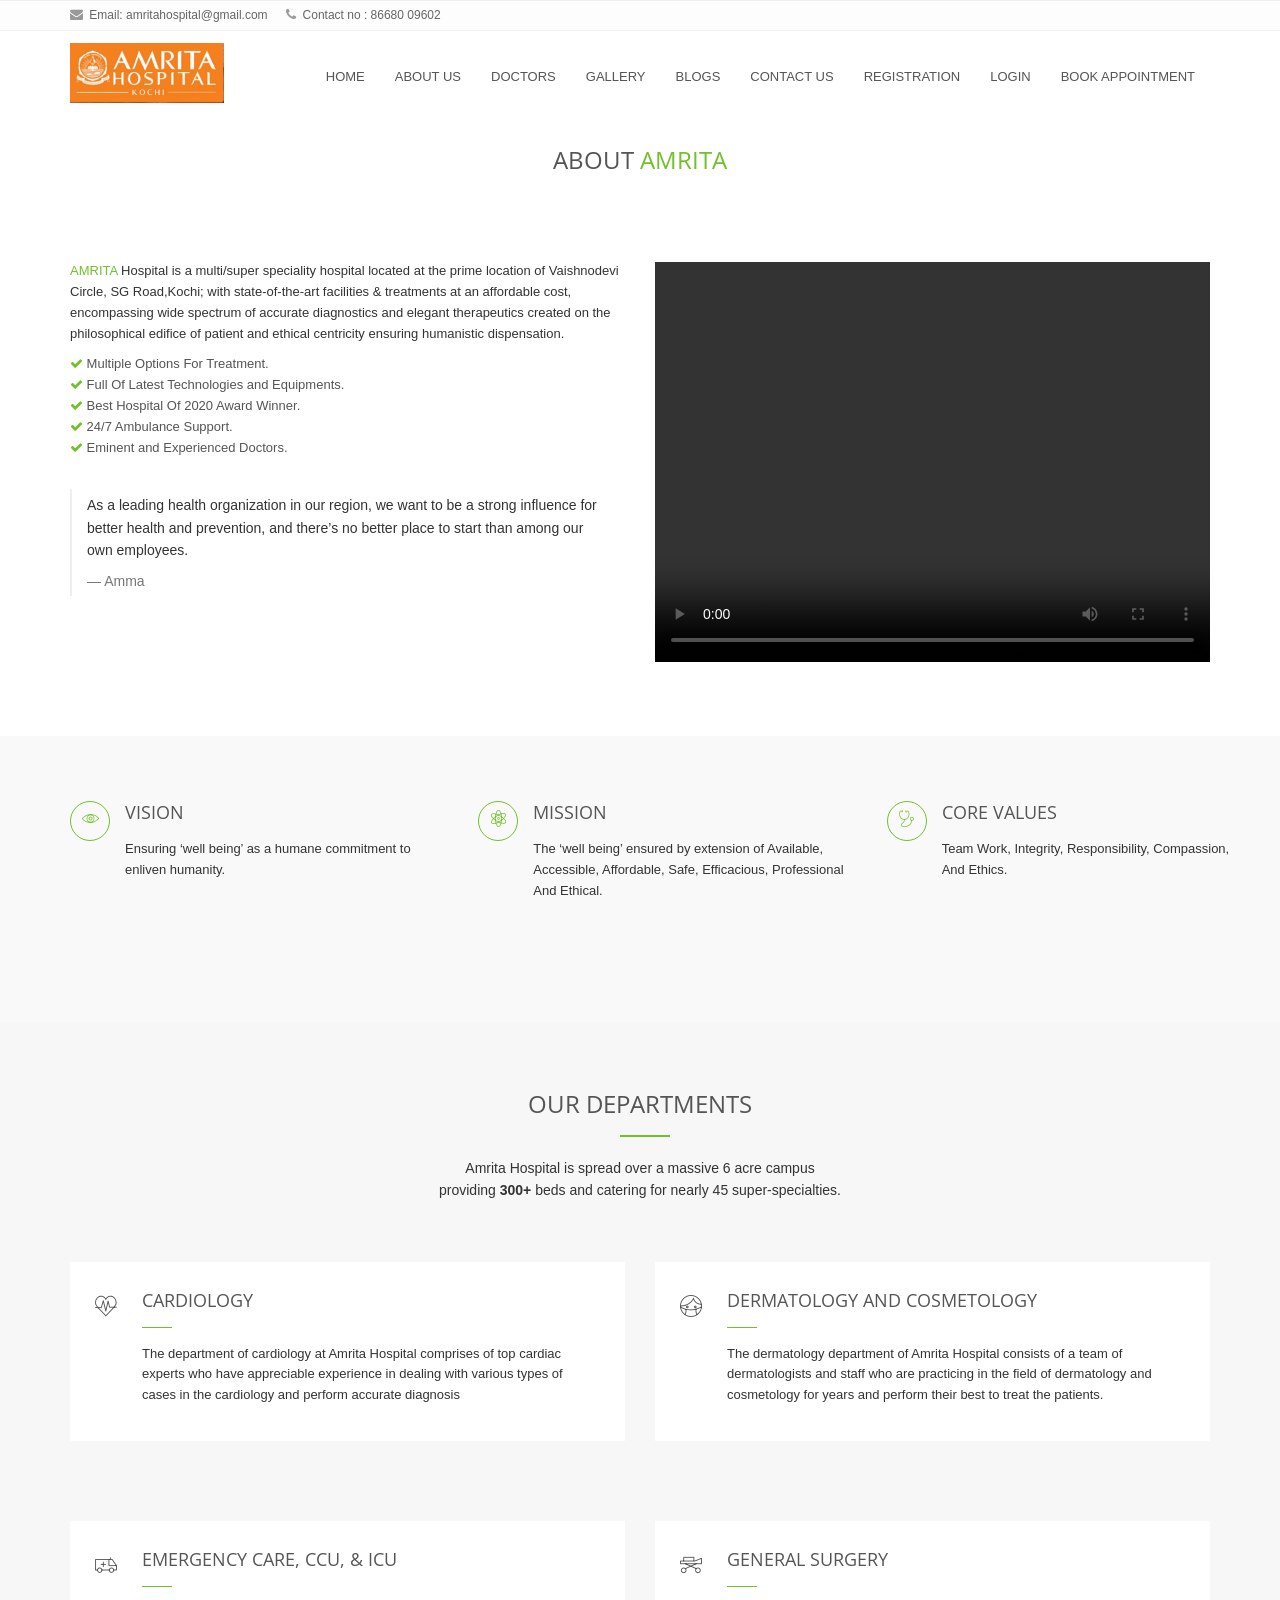
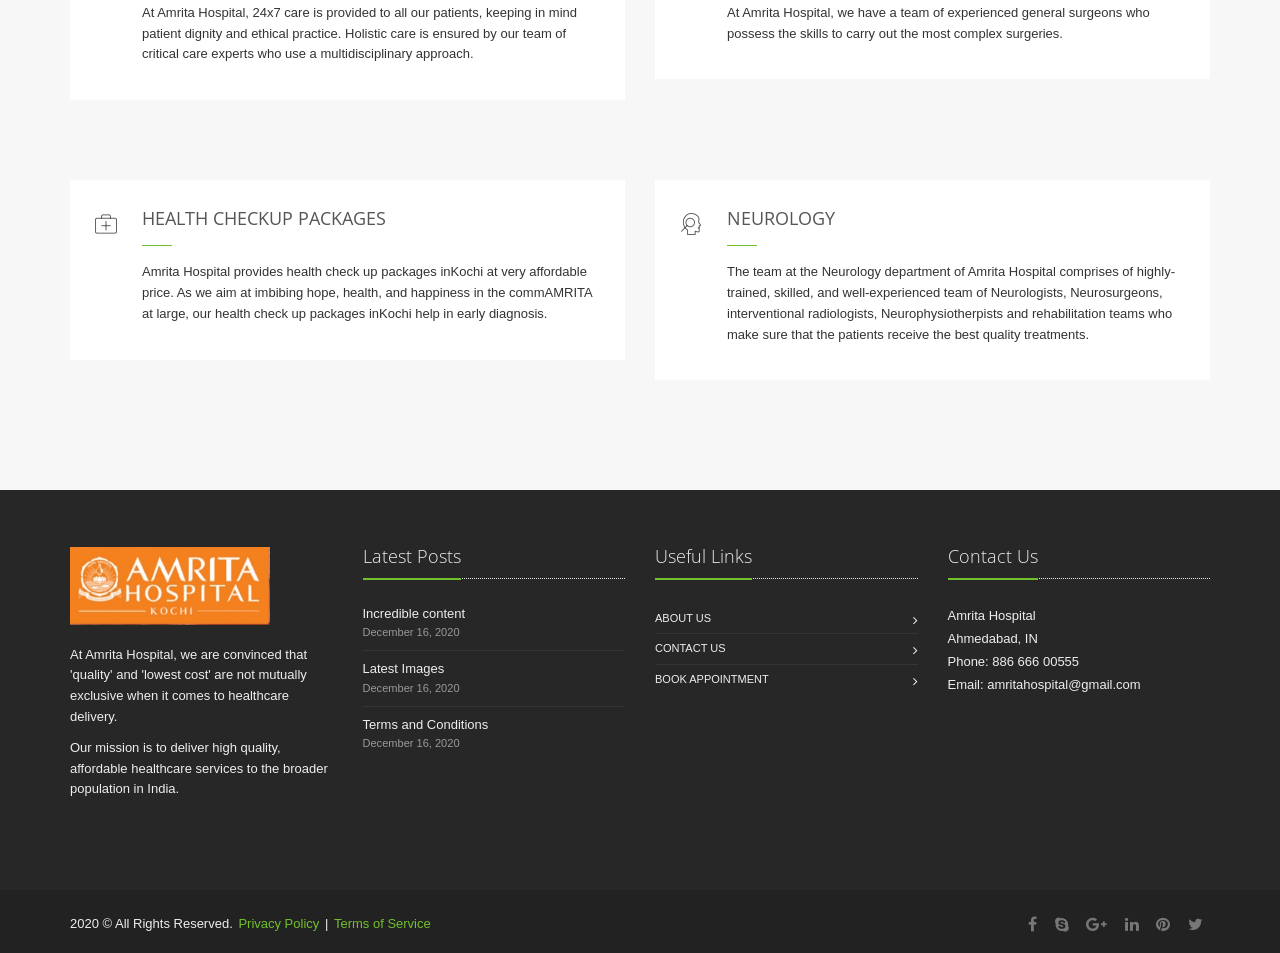
==== about.html @ 889c8467 "Initial commit - Amrita Hospital Management Website" ====
<!DOCTYPE html>
<html> 
<head>
<title> Amrita Hospital | About Us </title>

		<!-- Web Fonts -->
		<link rel="stylesheet" href="//fonts.googleapis.com/css?family=Open+Sans:400,300,600&amp;subset=cyrillic,latin">

		<!-- CSS Global Compulsory -->
		<link rel="stylesheet" href="assets/plugins/bootstrap/css/bootstrap.min.css">
		<link rel="stylesheet" href="assets/css/style.css">

		<!-- CSS Header and Footer -->
		<link rel="stylesheet" href="assets/css/header.css">
		<link rel="stylesheet" href="assets/css/footer.css">

		<!-- CSS Implementing Plugins -->
		<link rel="stylesheet" href="assets/plugins/line-icons-pro/styles.css">
		<link rel="stylesheet" href="assets/plugins/line-icons/line-icons.css">
		<link rel="stylesheet" href="assets/plugins/font-awesome/css/font-awesome.min.css">

		<!-- CSS Customization -->
		<link rel="stylesheet" href="assets/css/custom.css">

</head>

<body>
		<div class="wrapper">
		<!--=== Header v1 ===-->
		<div class="header-v1">
		<!-- Topbar -->
		<div class="topbar-v1">
		<div class="container">
		<div class="row">
		<div class="col-md-6">
			<ul class="list-inline top-v1-contacts">
			<li>
			<i class="fa fa-envelope"></i> Email: amritahospital@gmail.com
			</li>
			<li>
			<i class="fa fa-phone"></i> Contact no : 86680 09602
			</li>
			</ul>
		</div>
		</div>
		</div>
		</div>

<!-- End Topbar -->

				<!-- Navbar -->
				<div class="navbar mega-menu" role="navigation">
				<div class="container">
				<!-- Brand and toggle get grouped for better mobile display -->
				<div class="res-container">
				<button type="button" class="navbar-toggle" data-toggle="collapse" data-target=".navbar-responsive-collapse">
				<span class="sr-only">Toggle navigation</span>
				<span class="icon-bar"></span>
				<span class="icon-bar"></span>
				<span class="icon-bar"></span>
				</button>

				<div class="navbar-brand">
				<a href="index.html">
				<img src="assets/img/logo/AMRITA_white.jpg" alt="Logo"/>
				</a>
				</div>
				</div><!--/end responsive container-->

				<!-- Collect the nav links, forms, and other content for toggling -->
				<div class="collapse navbar-collapse navbar-responsive-collapse">
				<div class="res-container">
				<ul class="nav navbar-nav">

				<!-- Collect the nav links, forms, and other content for toggling -->


				<!-- Home  -->
				<li class="mega-menu-fullwidth">
				<a href="index.html" >
				HOME
				</a>

				</li>
				<!-- End Home-->

				<!-- About Us -->
				<li class="mega-menu-fullwidth">
				<a href="about.html" >
				ABOUT US
				</a>	
				</li>
				<!-- End About us -->

				<!-- Doctors -->
				<li class="mega-menu-fullwidth">
				<a href="doctors.html" >
				DOCTORS
				</a>

				</li>
				<!-- End Doctors -->


				<!-- Gallery -->
				<li class="mega-menu-fullwidth">
				<a href="gallery.html" >
				GALLERY
				</a>

				</li>
				<!-- End Gallery -->


				<!-- Blog -->
				<li class="mega-menu-fullwidth">
				<a href="blog.html" >
				BLOGS
				</a>	
				</li>
				<!-- End Blog -->

				<!-- Contact Us -->
				<li class="mega-menu-fullwidth">
				<a href="contact.html" >
				CONTACT US
				</a>	
				</li>
				<!-- End Contact us -->

				<!-- Registration -->
				<li class="mega-menu-fullwidth">
				<a href="registration.html" >
				REGISTRATION
				</a>	
				</li>
				<!-- End registration -->

				<!-- login -->
				<li class="mega-menu-fullwidth">
				<a href="login.html" >
				LOGIN
				</a>	
				</li>
				<!-- End login -->

				<!-- Appointment -->
				<li class="mega-menu-fullwidth">
				<a href="appointment.html">
				BOOK APPOINTMENT
				</a>

				</li>
				<!-- End Appointment -->

				</ul>

				</div>
				</div>
				</div>
				</div>
				</div>
				<!-- End Navbar -->

	<!-- About Heading -->
	<div class="container content-sm" style="margin-top: -25px;">
	<div class="headline-center" style="margin-bottom: 60px;">
	<h2>ABOUT<span style="color: #72c02c;"> AMRITA </span></h2>
	</div>
	</div>		

			<!-- About Section 1 -->
			<div class="container content" style="margin-top: -90px">
			<div class="row" style="margin-bottom: 40px;">
			<div class="col-md-6" style="margin-bottom: 40px;">
			<p><span style="color: #72c02c;">AMRITA </span> Hospital  is a multi/super speciality hospital located at the prime location of Vaishnodevi Circle, SG Road,Kochi; with state-of-the-art facilities & treatments at an affordable cost, encompassing wide spectrum of accurate diagnostics and elegant therapeutics created on the philosophical edifice of patient and ethical centricity ensuring humanistic dispensation.</p>
			<ul class="list-unstyled">
			<li><i class="fa fa-check color-green"></i> Multiple Options For Treatment.</li>
			<li><i class="fa fa-check color-green"></i> Full Of Latest Technologies and Equipments.</li>
			<li><i class="fa fa-check color-green"></i> Best Hospital Of 2020 Award Winner.</li>
			<li><i class="fa fa-check color-green"></i> 24/7 Ambulance Support.</li>
			<li><i class="fa fa-check color-green"></i> Eminent and Experienced Doctors.</li>
			</ul><br />

			<!-- Blockquotes -->
			<blockquote>
			<p>As a leading health organization in our region, we want to be a strong influence for better health and prevention, and there’s no better place to start than among our own employees.</p>
			<small>Amma</small>
			</blockquote>
			</div>

			<div class="col-md-6" style="margin-bottom: 40px;">
			<div class="responsive-video">
			<video width="100%" height="400" controls>
  			<source src="assets/video/amrita.mp4" type="video/mp4">
			</video>			</div>
			</div><!--/row-->
			</div>
			</div>
			<!-- End About Section 1 -->
				
				<!--=== About Section 2 ===-->
				<div class="container content-sm aboutSection">
				<div class="row service-block-v6 section1">
				<div class="col-md-4" style="margin-bottom: 50px;">
				<i class="icon-custom rounded-x icon-color-u icon-line icon-medical-054"></i>
				<div class="service-desc">
				<h2>Vision</h2>
				<p>Ensuring ‘well being’ as a humane commitment to <br/>enliven humanity.</p>
				</div>
				</div>
				<div class="col-md-4" style="margin-bottom: 50px;">
				<i class="icon-custom rounded-x icon-color-u icon-line icon-medical-038"></i>
				<div class="service-desc">
				<h2>Mission</h2>
				<p>The ‘well being’ ensured by extension of Available, Accessible, Affordable, Safe, Efficacious, Professional<br/>And Ethical.</p>
				</div>
				</div>
				<div class="col-md-4">
				<i class="icon-custom rounded-x icon-color-u icon-line icon-medical-004"></i>
				<div class="service-desc">
				<h2>Core Values</h2>
				<p>Team Work, Integrity, Responsibility, Compassion,<br/> And Ethics.</p>
				</div>
				</div>
				</div><!--/end row-->
				</div>
				<!--=== End About Section 2===-->


						<!--=== About Section 3 ===-->
						<div class="bg-color-light">
						<div class="container content-sm">
						<div class="headline-center" style="margin-bottom: 60px;">
						<h2>OUR DEPARTMENTS</h2>
						<div class="line"></div>
						<p>Amrita Hospital is spread over a massive 6 acre campus <br/> providing<strong> 300+ </strong> beds and catering for nearly 45 super-specialties.</p>
						</div>

						<!-- Service Block v8 -->
						<div class="row" style="margin-bottom: 30px;">
						<div class="col-sm-6 " style="margin-bottom: 50px;">
						<div class="service-block-v8">
						<i class=" icon-medical-008"></i>
						<div class="service-block-desc">
						<h3>Cardiology</h3>
						<p>The department of cardiology at Amrita Hospital comprises of top cardiac experts who have appreciable experience in dealing with various types of cases in the cardiology and perform accurate diagnosis</p>
						</div>
						</div>
						</div>
						<div class="col-sm-6" style="margin-bottom: 20px;">
						<div class="service-block-v8">
						<i class="icon-medical-094"></i>
						<div class="service-block-desc">
						<h3>Dermatology and Cosmetology</h3>
						<p>The dermatology department of Amrita Hospital consists of a team of dermatologists and staff who are practicing in the field of dermatology and cosmetology for years and perform their best to treat the patients.</p>
						</div>
						</div>
						</div>
						</div>
						<!-- End Service Block v8 -->

						<!-- Service Block v8 -->
						<div class="row " style="margin-bottom: 30px;">
						<div class="col-sm-6 " style="margin-bottom: 50px;">
						<div class="service-block-v8">
						<i class="icon-medical-005"></i>
						<div class="service-block-desc">
						<h3>Emergency Care, CCU, & ICU</h3>
						<p>At Amrita Hospital, 24x7 care is provided to all our patients, keeping in mind patient dignity and ethical practice. Holistic care is ensured by our team of critical care experts who use a multidisciplinary approach.</p>
						</div>
						</div>
						</div>
						<div class="col-sm-6" style="margin-bottom: 20px;">
						<div class="service-block-v8">
						<i class="icon-medical-037"></i>
						<div class="service-block-desc">
						<h3>General Surgery</h3>
						<p>At Amrita Hospital, we have a team of experienced general surgeons who possess the skills to carry out the most complex surgeries.</p>
						</div>
						</div>
						</div>
						</div>
						<!-- End Service Block v8 -->

						<!-- Service Block v8 -->
						<div class="row" style="margin-bottom: 20px;">
						<div class="col-sm-6" style="margin-bottom: 50px;">
						<div class="service-block-v8">
						<i class="icon-medical-001"></i>
						<div class="service-block-desc">
						<h3>Health Checkup Packages</h3>
						<p>Amrita Hospital provides health check up packages inKochi at very affordable price. As we aim at imbibing hope, health, and happiness in the commAMRITA at large, our health check up packages inKochi help in early diagnosis.</p>
						</div>
						</div>
						</div>
						<div class="col-sm-6">
						<div class="service-block-v8">
						<i class="icon-medical-044"></i>
						<div class="service-block-desc">
						<h3>Neurology</h3>
						<p>The team at the Neurology department of Amrita Hospital comprises of highly-trained, skilled, and well-experienced team of Neurologists, Neurosurgeons, interventional radiologists, Neurophysiotherpists and rehabilitation teams who make sure that the patients receive the best quality treatments.</p>
						</div>
						</div>
						</div>
						</div>
						<!-- End Service Block v8 -->
						</div>
						<!--=== End About Section 3===-->

		<!--=== Footer ===-->
		<div class="footer-v1">
		<div class="footer">
		<div class="container">
		<div class="row">
		<!-- About -->
		<div class="col-md-3" style="margin-bottom: 40px;">
		<a href="index.html"><img id="logo-footer" class="footer-logo" src="assets/img/logo/AMRITA_white.jpg" alt=""/></a>
		<p>At Amrita Hospital, we are convinced that 'quality' and 'lowest cost' are not mutually exclusive when it comes to healthcare delivery.</p>
		<p>Our mission is to deliver high quality, affordable healthcare services to the broader population in India.</p>
		</div><!--/col-md-3-->
		<!-- End About -->

		<!-- Latest -->
		<div class="col-md-3" style="margin-bottom: 40px;">
		<div class="posts">
		<div class="headline"><h2>Latest Posts</h2></div>
		<ul class="list-unstyled latest-list">
		<li>
		<a href="blog.html">Incredible content</a>
		<small>December 16, 2020</small>
		</li>
		<li>
		<a href="gallery.html">Latest Images</a>
		<small>December 16, 2020</small>
		</li>
		<li>
		<a href="terms.html">Terms and Conditions</a>
		<small>December 16, 2020</small>
		</li>
		</ul>
		</div>
		</div><!--/col-md-3-->
		<!-- End Latest -->

		<!-- Link List -->
		<div class="col-md-3" style="margin-bottom: 40px;">
		<div class="headline"><h2>Useful Links</h2></div>
		<ul class="list-unstyled link-list">
		<li><a href="about.html">About us</a><i class="fa fa-angle-right"></i></li>
		<li><a href="Contact.html">Contact us</a><i class="fa fa-angle-right"></i></li>
		<li><a href="appointment.html">Book Appointment</a><i class="fa fa-angle-right"></i></li>
		</ul>
		</div><!--/col-md-3-->
		<!-- End Link List -->

		<!-- Address -->
		<div class="col-md-3 map-img" style="margin-bottom: 40px;">
		<div class="headline"><h2>Contact Us</h2></div>
		<address class="md-margin-bottom-40">
		Amrita Hospital <br />
		Ahmedabad, IN <br />
		Phone: 886 666 00555 <br />
		Email: amritahospital@gmail.com 
		</address>
		</div><!--/col-md-3-->
		<!-- End Address -->
		</div>
		</div>
		</div><!--/footer-->

		<div class="copyright">
		<div class="container">
		<div class="row">
		<div class="col-md-6">
		<p>
		2020 &copy; All Rights Reserved.
		<a href="privacy.html">Privacy Policy</a> | <a href="terms.html">Terms of Service</a>
		</p>
		</div>

		<!-- Social Links -->
		<div class="col-md-6">
		<ul class="footer-socials list-inline">
		<li>
		<a href="http://www.facebook.com" class="tooltips" data-toggle="tooltip" data-placement="top" title="" data-original-title="Facebook">
		<i class="fa fa-facebook"></i>
		</a>
		</li>
		<li>
		<a href="http://www.skype.com" class="tooltips" data-toggle="tooltip" data-placement="top" title="" data-original-title="Skype">
		<i class="fa fa-skype"></i>
		</a>
		</li>
		<li>
		<a href="http://www.googleplus.com" class="tooltips" data-toggle="tooltip" data-placement="top" title="" data-original-title="Google Plus">
		<i class="fa fa-google-plus"></i>
		</a>
		</li>
		<li>
		<a href="http://www.linkedin.com" class="tooltips" data-toggle="tooltip" data-placement="top" title="" data-original-title="Linkedin">
		<i class="fa fa-linkedin"></i>
		</a>
		</li>
		<li>
		<a href="http://www.Pinterest.com" class="tooltips" data-toggle="tooltip" data-placement="top" title="" data-original-title="Pinterest">
		<i class="fa fa-pinterest"></i>
		</a>
		</li>
		<li>
		<a href="http://www.twitter.com" class="tooltips" data-toggle="tooltip" data-placement="top" title="" data-original-title="Twitter">
		<i class="fa fa-twitter"></i>
		</a>
		</li>
		</ul>
		</div>
		<!-- End Social Links -->
		</div>
		</div>
		</div>
		</div>
</div>  <!-- End Wrapper -->

</body>
</html>
---- assets/css/style.css ----
/*Import Global Compulsory CSS Files*/
@import url(custom.css);

/*Import CSS Plugins*/

@import url(plugins/style-switcher.css);

* {
	border-radius: 0;
}

body {
 color: #333;
 font-size: 13px;
 line-height: 1.6;
}

body.header-fixed-space {
  padding-top: 94px;
}
body.header-fixed-space-v2 {
	padding-top: 135px;
}

@media (max-width: 991px) {
	body.header-fixed-space,
	body.header-fixed-space-v2 {
		padding-top: 0;
	}
}

p,
li,
li a,
label {
 color: #555;
}

a {
 color: #72c02c;
 text-decoration: none;
}

a,
a:focus,
a:hover,
a:active,
button,
button:hover {
	outline: 0 !important;
}

a:focus {
text-decoration: none;
}
a:hover {
 color: #72c02c;
 text-decoration: underline;
}

/*Boxed Layout
------------------------------------*/
.wrapper {
	background: #fff;
}

.boxed-layout {
  padding: 0;
  box-shadow: 0 0 5px #ccc;
  margin-left: auto !important;
  margin-right: auto !important;
  background: url(../img/patterns/15.png) repeat;
}

/*Hiding arrows for select field in IE*/
select::-ms-expand {
  display: none;
}
.welcomeSection img{
    width:450px;
    height:auto;
}
.topbar{
  background:#f8f8f8;
  padding:10px 0;
}

.topbar .container{
  display:flex;
  justify-content:space-between;
  align-items:center;
}

.topbar-right span{
  margin-right:20px;
  font-size:14px;
}

.assist-btn{
  border:1px solid #000;
  padding:6px 14px;
  border-radius:20px;
  background:white;
}
---- assets/css/header.css ----
.header-v1 .topbar-v1 {
	background: #fdfdfd;
	border-top: solid 1px #f0f0f0;
	border-bottom: solid 1px #f0f0f0;
}

/*Top Contacts*/
.header-v1 .topbar-v1 ul {
	margin: 0;
}

.header-v1 .topbar-v1 .top-v1-contacts li {
	color: #666;
	padding: 5px 0;
	font-size: 12px;
	margin-right: 15px;
	display: inline-block;
}

.header-v1 .topbar-v1 .top-v1-contacts i {
	color: #999;
	font-size: 13px;
	margin-right: 3px;
}

/*Top Data*/
.header-v1 .topbar-v1 .top-v1-data {
	text-align: right;
}

.header-v1 .topbar-v1 .top-v1-data li {
	padding: 5px 11px;
	margin-left: -4px;
	display: inline-block;	
	border-right: solid 1px #eee;
}

.header-v1 .topbar-v1 .top-v1-data li:first-child {
	margin-left: 0;
	border-left: solid 1px #eee;
}

.header-v1 .topbar-v1 .top-v1-data li a {
	font-size: 12px; 
}

.header-v1 .topbar-v1 .top-v1-data li a:hover {
	text-decoration: none;
}

.header-v1 .topbar-v1 .top-v1-data li i {
	color: #777;
	font-size: 13px;
}

.header-v1 .topbar-v1 .top-v1-data li a:hover i {
	color: #72c02c;
}

/*Responsive Topbar v1*/
@media (max-width: 991px) {
	.header-v1 .topbar-v1 ul {
		text-align: center !important;
	}

	.header-v1 .topbar-v1 .top-v1-contacts {
		margin: 10px 0;
	}

	.header-v1 .topbar-v1 .top-v1-data li {
		top: 1px;
		padding: 6px 16px;
		margin-left: -5px;
		position: relative;
		border: solid 1px #eee;
	}		
}


/*--------------------------------------------------
    [2. Header - Navbar]
----------------------------------------------------*/

/*Navbar*/
.header-v1 {
	z-index: 99;
	position: relative;
}

.header-v1 .navbar {
	margin: 0;
}

.header-v1 .navbar-default {
	border: none;
	background: none;
}

/*Navbar Header*/
.header-v1 .navbar-header {
	margin: 10px 0;
}

/*Navbar Brand*/
.header-v1 .navbar-brand { 
	z-index: 1;
	position: relative;
}

@media (max-width: 768px) {
	.header-v1 .navbar-brand {
		padding-left: 0;
	}
}

@media (max-width: 991px) {
	.header-v1 .navbar-brand {
		margin-top: -10px;
	}
}

@media (min-width: 992px) {
	.header-v1 .navbar-brand {
		margin-top: -4px;
	}
}

/*Navbar Toggle*/
.header-v1 .navbar-default .navbar-toggle {
	border-color: #5fb611;
}

@media (max-width: 768px) {
	.header-v1 .navbar-default .navbar-toggle {
		margin-right: 0;
	}
}

.header-v1 .navbar-default .navbar-toggle .fa {
	color: #fff;
	font-size: 19px;
}

.header-v1 .navbar-toggle,
.header-v1 .navbar-default .navbar-toggle:hover, 
.header-v1 .navbar-default .navbar-toggle:focus {
	background: #72c02c;
	padding: 6px 10px 2px;
}

.header-v1 .navbar-toggle:hover {
	background: #5fb611 !important;
}

/*Navbar Collapse*/
.header-v1 .navbar-collapse {
	position: relative;
}

/*Navbar Menu*/
@media (min-width: 992px) {
	.header-v1 .navbar-default .navbar-nav {
		margin-top: -6px;
	}
}

.header-v1 .navbar-default .navbar-nav > li > a {
	color: #687074;
	font-size: 15px;
	font-weight: 400;
	text-transform: uppercase;
}

@media (min-width: 992px) {
	.header-v1 .navbar-nav {
		float: right;
	}	
}


/*--------------------------------------------------
    [3. Header - Responsive Navbar Style]
----------------------------------------------------*/

/*Responsive Navbar*/
@media (max-width: 991px) {
	/*Responsive code for max-width: 991px*/
    .header-v1 .navbar-header {
        float: none;
    }
    
    .header-v1 .navbar-toggle {
        display: block;
    }
    
    .header-v1 .navbar-collapse.collapse {
        display: none !important;
    }
    
    .header-v1 .navbar-collapse.collapse.in {
        display: block !important;
  		overflow-y: auto !important;
    }
    
    .header-v1 .navbar-nav {
        margin: 0 0 5px;
        float: none !important;
    }

    .header-v1 .navbar-nav > li {
        float: none;
    }
    
    .header-v1 .navbar-nav > li > a {
        padding-top: 30px;
        padding-bottom: 40px;
    }

    /*Header*/
	.header-v1 {
		border-bottom: solid 1px #eee;
	}

	/*Pull Right*/
    .header-v1 .dropdown-menu.pull-right {
		float: none !important;
	}

	/*Dropdown Menu Slide Down Effect*/
	.header-v1 .navbar-nav .open .dropdown-menu {
		border: 0;
		float: none;
		width: auto;
		margin-top: 0;
		position: static;
		box-shadow: none;
		background-color: transparent;
	}

	.header-v1 .navbar-nav .open .dropdown-menu > li > a,
	.header-v1 .navbar-nav .open .dropdown-menu .dropdown-header {
		padding: 5px 15px 5px 25px;
	}
	
	.header-v1 .navbar-nav .open .dropdown-menu > li > a {
		line-height: 20px;
	}
	
	.header-v1 .navbar-nav .open .dropdown-menu > li > a:hover,
	.header-v1 .navbar-nav .open .dropdown-menu > li > a:focus {
		background-image: none;
	}

	.header-v1 .navbar-default .navbar-nav .open .dropdown-menu > li > a {
		color: #777;
	}

	.header-v1 .navbar-default .navbar-nav .open .dropdown-menu > li > a:hover,
	.header-v1 .navbar-default .navbar-nav .open .dropdown-menu > li > a:focus {
		color: #333;
		background-color: transparent;
	}
	
	.header-v1 .navbar-default .navbar-nav .open .dropdown-menu > .active > a,
	.header-v1 .navbar-default .navbar-nav .open .dropdown-menu > .active > a:hover,
	.header-v1 .navbar-default .navbar-nav .open .dropdown-menu > .active > a:focus {
		color: #555;
		background-color: #e7e7e7;
	}
	
	.header-v1 .navbar-default .navbar-nav .open .dropdown-menu > .disabled > a,
	.header-v1 .navbar-default .navbar-nav .open .dropdown-menu > .disabled > a:hover,
	.header-v1 .navbar-default .navbar-nav .open .dropdown-menu > .disabled > a:focus {
		color: #ccc;
		background-color: transparent;
	}	

	.header-v1 .navbar-default .dropdown-menu.no-bottom-space {
		padding-bottom: 0;
	}

  	/*Design for max-width: 991px*/
  	.header-v1 .navbar-collapse,
	.header-v1 .navbar-collapse .container {
		padding-left: 0 !important;
		padding-right: 0 !important;
	}

	.header-v1 .navbar-default .navbar-nav > li > a {
		font-size: 14px;
		padding: 9px 10px;
	}

	.header-v1 .navbar-default .navbar-nav > li a {
		border-bottom: solid 1px #eee;
	}	

	.header-v1 .navbar-default .navbar-nav > li > a:focus {
		background: none;
	}

	.header-v1 .navbar-default .navbar-nav > li > a:hover {
		color: #72c02c;
	}

	.header-v1 .navbar-default .navbar-nav > .active > a,
	.header-v1 .navbar-default .navbar-nav > .active > a:hover,
	.header-v1 .navbar-default .navbar-nav > .active > a:focus {
		background: #72c02c;
		color: #fff !important;	
	}

	.header-v1 .dropdown .dropdown-submenu > a { 
		font-size: 13px;
		color: #333 !important;
		text-transform: uppercase;
	}
}

@media (min-width: 992px) {	
	/*Navbar Collapse*/
	.header-v1 .navbar-collapse {
		padding: 20px 0 0;
	}

	/*Navbar*/
	.header-v1 .navbar {
		min-height: 40px !important;
	}

	.header-v1 .container > .navbar-header, 
	.header-v1 .container-fluid > .navbar-header, 
	.header-v1 .container > .navbar-collapse, 
	.header-v1 .container-fluid > .navbar-collapse {
		margin-bottom: -10px;
	}

	.header-v1 .navbar-nav {
		top: 2px;
		position: relative;
	}

	.header-v1 .navbar-default .navbar-nav > li {
		margin-left: 1px;
	}

	.header-v1 .navbar-default .navbar-nav > li > a {
		bottom: -2px;
		position: relative;
		padding: 15px 30px 17px 20px;
	}

	.header-v1 .navbar-default .navbar-nav > li > a,
	.header-v1 .navbar-default .navbar-nav > li > a:hover,
	.header-v1 .navbar-default .navbar-nav > li > a:focus {
		background: none;
	}
	
	.header-v1 .navbar-default .navbar-nav > .active > a,
	.header-v1 .navbar-default .navbar-nav > li > a:hover,
	.header-v1 .navbar-default .navbar-nav > li > a:focus {
		color: #72c02c;
		bottom: -2px;
		position: relative;
	}

	.header-v1 .navbar-default .navbar-nav > li:hover > a {
        color: #72c02c;
    }

	/*Dropdown Menu*/
	.header-v1 .dropdown-menu { 
		padding: 0;
		border: none;
		min-width: 200px;
		border-radius: 0; 
		z-index: 9999 !important;
		margin-top: -2px !important;
		border-top: solid 2px #72c02c; 
		border-bottom: solid 2px #687074; 
	}

	.header-v1 .dropdown-menu li a { 
		color: #687074; 
		font-size: 13px; 
		font-weight: 400; 
		padding: 6px 15px;
		border-bottom: solid 1px #eee;
	}

	.header-v1 .dropdown-menu .active > a,
	.header-v1 .dropdown-menu li > a:hover {
		color: #fff;
		filter: none !important;
		background: #687074 !important;
		-webkit-transition: all 0.1s ease-in-out;
		-moz-transition: all 0.1s ease-in-out;
		-o-transition: all 0.1s ease-in-out;
		transition: all 0.1s ease-in-out;
	}

	.header-v1 .dropdown-menu li > a:focus {
		background: none;
		filter: none !important;
	}

	.header-v1 .navbar-nav > li.dropdown:hover > .dropdown-menu {
		display: block;
	}	

	.header-v1 .open > .dropdown-menu {
		display: none;
	}

	/*Search*/
	.header-v1 .navbar .search-open {
		width: 330px;
	}
}


/*--------------------------------------------------
    [4. Header - Submenu]
----------------------------------------------------*/

/*Dropdown Submenu for BS3
------------------------------------*/
.header-v1 .dropdown-submenu { 
   position: relative; 
}

.header-v1 .dropdown > a:after,
.header-v1 .dropdown-submenu > a:after {
    top: 8px;
    right: 9px;
    font-size: 11px;
    content: "\f105";
    position: absolute;
    font-weight: normal;
    display: inline-block;
    font-family: FontAwesome;
}

@media (max-width: 991px) {
  	.header-v1 .dropdown-submenu > a:after {
      	content: " ";
  	}
}

.header-v1 .dropdown > a:after {
    top: 16px;
    right: 15px;
    content: "\f107";
}

@media (max-width: 991px) {
  	.header-v1 .dropdown > a:after {
	    top: 11px;
	}
}

.header-v1 .dropdown-submenu > .dropdown-menu { 
	top: 0; 
	left: 100%; 
	margin-top: -5px; 
	margin-left: 0px; 
}

/*Submenu comes from LEFT side*/
.header-v1 .dropdown-submenu > .dropdown-menu.submenu-left {
	left: -100%;
}

.header-v1 .dropdown-submenu:hover > .dropdown-menu {  
   	display: block;
}

@media (max-width: 991px) {
	.header-v1 .dropdown-submenu > .dropdown-menu {  
		display: block;
		margin-left: 15px;
	}
}

.header-v1 .dropdown-submenu.pull-left {
	float: none;
}

.header-v1 .dropdown-submenu.pull-left > .dropdown-menu {
	left: -100%;
	margin-left: 10px;
}

.header-v1 .dropdown-menu li [class^="fa-"],
.header-v1 .dropdown-menu li [class*=" fa-"] {
	left: -3px;
	width: 1.25em;
	margin-right: 1px;
	position: relative;
	text-align: center;
	display: inline-block;
}
.header-v1 .dropdown-menu li [class^="fa-"].fa-lg,
.header-v1 .dropdown-menu li [class*=" fa-"].fa-lg {
	/* increased font size for fa-lg */
	width: 1.5625em;
}


/*--------------------------------------------------
    [5. Header - Search]
----------------------------------------------------*/

/*Search Box
------------------------------------*/
.header-v1 .navbar .nav > li > .search {
	color: #aaa;
	cursor: pointer;
	font-size: 15px;
	min-width: 30px;
	padding: 18px 0;
	text-align: center;
	display: inline-block;
}

.header-v1 .navbar .nav > li > .search:hover {
	color: #72c02c;
}

.header-v1 .navbar .search-open {
	right: 0; 
	top: 51px; 
	display: none;
	padding: 14px; 
	position: absolute;
	background: #fcfcfc; 
	box-shadow: 0 0 3px #ddd; 
}

.header-v1 .navbar .search-open form {
	margin: 0;	
}

@media (min-width: 767px) and (max-width: 991px) {
	.header-v1 .navbar > .container .navbar-brand, 
	.header-v1 .navbar > .container-fluid .navbar-brand {
		margin-left: -10px;
	}

	.header-v1 .navbar-toggle {
		margin-right: 0;
	}

	.header-v1 .navbar .search-open {
		width: 93%;
	}
}

@media (max-width: 991px) {
	.header-v1 .navbar .nav > li > .search {
		color: #999;
		height: 34px;
		min-width: 35px;
		text-align: left;
		background: #eee;
		line-height: 12px;
		text-align: center;
		margin: 5px 10px 0;
		border-bottom: none;
		padding: 11px 0 12px;
	}

	.header-v1 .navbar .nav > li > .search:hover {
		background: #5fb611;
		color: #fff !important;
	}

	.header-v1 .navbar .search-open {
		top: 5px;
		padding: 0;
		left: 48px;
		border-top: none;
		box-shadow: none;
		background: none; 
		margin-right: 10px;
	}
}


/*--------------------------------------------------
    [6. Header - Mega Menu]
----------------------------------------------------*/

/*Mega Menu
------------------------------------*/
.header-v1 .mega-menu .nav,
.header-v1 .mega-menu .dropup,
.header-v1 .mega-menu .dropdown,
.header-v1 .mega-menu .collapse {
  	position: static;
}

.header-v1 .mega-menu .navbar-inner,
.header-v1 .mega-menu .container {
  	position: relative;
}

.header-v1 .mega-menu .dropdown-menu {
  	left: auto;
}

.header-v1 .mega-menu .dropdown-menu > li {
  	display: block;
}

.header-v1 .mega-menu .dropdown-submenu .dropdown-menu {
  	left: 100%;
}

.header-v1 .mega-menu .nav.pull-right .dropdown-menu {
  	right: 0;
}

.header-v1 .mega-menu .mega-menu-content {
  	*zoom: 1;
  	padding: 0;
}

.header-v1 .mega-menu .mega-menu-content:before,
.header-v1 .mega-menu .mega-menu-content:after {
  	content: "";
  	display: table;
  	line-height: 0;
}

.header-v1 .mega-menu .mega-menu-content:after {
  	clear: both;
}

.header-v1 .mega-menu.navbar .nav > li > .dropdown-menu:after,
.header-v1 .mega-menu.navbar .nav > li > .dropdown-menu:before {
  	display: none;
}

.header-v1 .mega-menu .dropdown.mega-menu-fullwidth .dropdown-menu {
  	left: 0;
  	right: 0;
  	overflow: hidden;
}

@media (min-width: 992px) {
	.header-v1 .mega-menu .dropdown.mega-menu-fullwidth .dropdown-menu {
  		margin-left: 15px;
  		margin-right: 15px;
	}
}

/*Equal Height Lists*/
@media (min-width: 992px) {
	.header-v1 .mega-menu .equal-height {
	    display: -webkit-flex;
	    display: -ms-flexbox;
	    display: flex;
	    
	    /*-webkit-flex-wrap: wrap;
	    -ms-flex-wrap: wrap;
	    flex-wrap: wrap;*/
	}

	.header-v1 .mega-menu .equal-height-in {
	    display: -webkit-flex;
	    display: -ms-flexbox;
	    display: flex;
	}
}

/*Mega Menu Style Effect*/
.header-v1 .mega-menu .equal-height-list h3 {
	font-size: 15px;
	padding: 0 10px;
	font-weight: 400;
	text-transform: uppercase;
}

/*Space for only Big Resolution*/
@media (min-width: 992px) {
	.header-v1 .mega-menu .big-screen-space {
		margin-bottom: 20px;
	}
}

/*Mega Menu Content*/
@media (min-width: 992px) {
    .header-v1 .mega-menu .equal-height-in {
        padding: 20px 0;
        border-left: 1px solid #eee;
    }

    .header-v1 .mega-menu .equal-height-in:first-child {
        border-left: none;
        margin-left: -1px;
    }

    .header-v1 .mega-menu .equal-height-list {
    	width: 100%;
    }

    .header-v1 .mega-menu .equal-height-list li a {
        display: block;
        position: relative;
        border-bottom: none;
        padding: 5px 10px 5px 15px;
    }

    .header-v1 .mega-menu .equal-height-list a:hover {
    	text-decoration: none;
    }
    
    /*Dropdown Arrow Icons*/
    .header-v1 .mega-menu .mega-menu-fullwidth li a {
    	padding: 5px 10px 5px 30px;	
    }

    .header-v1 .mega-menu .mega-menu-fullwidth li a:after {
        top: 7px;
        left: 15px;
        font-size: 11px;
        content: "\f105";
        position: absolute;
        font-weight: normal;
        display: inline-block;
        font-family: FontAwesome;
    }

    /*Dropdown Arrow Icons Disable class*/
    .header-v1 .mega-menu .mega-menu-fullwidth .disable-icons li a {
    	padding: 5px 10px 5px 15px;
    }

    .header-v1 .mega-menu .mega-menu-fullwidth .disable-icons li a:after {
    	display: none;
    }
}

/*Space Effect inside the container to avoid scroll bar*/
@media (min-width: 737px) and (max-width: 991px) {
	.header-v1 .mega-menu .mega-menu-content .container {
		width: 690px !important;
	}

	.header-v1 .mega-menu .equal-height {
		margin-right: 0;
	}

	.header-v1 .mega-menu .equal-height-in {
    	padding-right: 0;
    	margin-right: -15px;
    }
}

@media (max-width: 991px) {
	.header-v1 .mega-menu .equal-height {
		margin-right: 0;
	}

	.header-v1 .mega-menu .equal-height-in {
    	padding-right: 0;
    }
}

/*Equal Hight List Style*/
@media (max-width: 991px) {
    .header-v1 .mega-menu .dropdown.mega-menu-fullwidth .dropdown-menu {
        width: auto;
    }

    .header-v1 .mega-menu .equal-height-in,
    .header-v1 .mega-menu .equal-height-list {
        display: block;
    }

    .header-v1 .mega-menu .mega-menu-fullwidth .dropdown-menu > li > ul {
        display: block;
    }

    /*Equal Height List Style*/
    .header-v1 .mega-menu .equal-height-list h3 { 
		color: #333; 
		margin: 0 0 5px;
		font-size: 13px; 
		font-weight: 400; 
		padding: 6px 25px 5px; 
		border-bottom: solid 1px #eee;
	}

	.header-v1 .mega-menu .equal-height-list li {
		margin-left: 15px;
	}

	.header-v1 .mega-menu .equal-height-list li a {
		color: #687074;
		display: block;
		font-size: 13px; 
		font-weight: 400; 
		padding: 6px 25px; 
		border-bottom: solid 1px #eee;
	}

	.header-v1 .mega-menu .equal-height-list > h3.active,
	.header-v1 .mega-menu .equal-height-list > .active > a,
	.header-v1 .mega-menu .equal-height-list > .active > a:hover,
	.header-v1 .mega-menu .equal-height-list > .active > a:focus {
		color: #555;
		background-color: #e7e7e7;
	}

	.header-v1 .mega-menu .equal-height-list li a:hover {
		color: #333;
		text-decoration: none;
	}
}


/*--------------------------------------------------
    [7. Header - Fixed]
----------------------------------------------------*/

/*Header*/
.header-fixed .header-v1.header-fixed-shrink {
	top: 0;
	left: 0;
	width: 100%;
	height: 95px;
	z-index: 9999;
	position: fixed;
	margin-top: -35px;
	border-bottom: none;
	box-shadow: 0 0 3px #bbb;
	background: rgba(255,255,255, 0.96); 
	-webkit-transition: height 0.4s;
	-moz-transition: height 0.4s;
	transition: height 0.4s;
}

/*Topbar v2*/
.header-fixed .header-v1.header-fixed-shrink .topbar-v1 {
	display: none;
}

/*Brand*/
.header-fixed .header-v1.header-fixed-shrink .navbar-brand { 
	top: 41px;
	z-index: 1;
	position: relative;
	padding: 0 10px 10px;
}

.header-fixed .header-v1.header-fixed-shrink .navbar-brand img {
	width: 90%;
}

.header-fixed .header-v1.header-fixed-shrink .search,
.header-fixed .header-v1.header-fixed-shrink .active a {
	border-bottom: none !important;
}

.header-fixed .header-v1.header-fixed-shrink .navbar-nav > li > .dropdown-menu {
	margin-top: 2px;
}

@media (max-width: 991px) {
	/*Header*/
	.header-fixed .header-v1,
	.header-fixed .header-v1.header-fixed-shrink {
		height: inherit;
		position: relative;
	}
}

@media (min-width: 992px) {
	.header-fixed .header-v1.header-fixed-shrink .navbar-nav > li > a {
		padding: 40px 30px 20px 20px;
		border-bottom: solid 1px transparent !important;
	}

	.header-fixed .header-v1.header-fixed-shrink .dropdown > a:after {
		top: 41px;
	}

	/*Search Bar*/
	.header-fixed .header-v1.header-fixed-shrink .search {
		margin-top: 35px;
		color: #585f69 !important;
		background: none !important;
		padding: 8px 8px 8px 3px !important;
	}

	.header-fixed .header-v1.header-fixed-shrink .search-open {
		top: 81px;
		border-top: none;
		background: rgba(255,255,255, 0.9);	
	}
}


/*--------------------------------------------------
    [8. Header - Fixed Boxed]
----------------------------------------------------*/

.boxed-layout.header-fixed .header-v1.header-sticky {
	left: inherit;
	width: inherit;
}
.navbar-brand img{
    height:60px;
    width:auto;
}
---- assets/css/footer.css ----
/*Footer-v1
------------------------------------*/
.footer-v1 .footer {
	padding: 40px 0;	
	background: #272727;
}

.footer-v1 .footer p {
	color: #eee;
}

.footer-v1 .footer h2 {
	color: #eee;
	font-size: 18px;
	font-weight: 200;
}

/*Link List*/
.footer-v1 .link-list li {
	border-top: solid 1px #353535;
}

.footer-v1 address,
.footer-v1 .link-list a,
.footer-v1 .link-list i {
	color: #eee;
}

.footer-v1 address {
	line-height: 23px;
}

/*Dotted Map*/
.footer-v1 .footer .map-img {
	background: url(../../img/map-img.png) 5px 60px no-repeat;
}


/*Blog Posts (with images)*/
.footer-v1 .footer .posts .dl-horizontal a {
 color: #dadada;
}

.footer-v1 .footer .dl-horizontal a:hover {
 color: #5fb611 !important;
}

/*Copyright*/
.footer-v1 .copyright {
	background: #222;
	border-top: none;
	padding: 10px 0 5px;
}

.footer-v1 .copyright p {
	color: #eee;
	margin-top: 14px;
}

.footer-v1 .copyright a {
	margin: 0 2px;
}

.footer-v1 .footer-socials {
	margin-top: 12px;
	text-align: right;
}

.footer-v1 .footer-socials li a {
	color: #777;
	font-size: 16px;
}

@media (max-width: 991px) {
	.footer-v1 .copyright,
	.footer-v1 .footer-socials {
		text-align: left;
	}
}
.footer-logo{
    width:200px;
    height:auto;
}
---- assets/plugins/line-icons-pro/styles.css ----
@charset "UTF-8";

/* Christmas */
@font-face {
	font-family: "cristmas";
	src:url("christmas/webfont/fonts/cristmas.eot");
	src:url("christmas/webfont/fonts/cristmas.eot?#iefix") format("embedded-opentype"),
	url("christmas/webfont/fonts/cristmas.woff") format("woff"),
	url("christmas/webfont/fonts/cristmas.ttf") format("truetype"),
	url("christmas/webfont/fonts/cristmas.svg#cristmas") format("svg");
	font-weight: normal;
	font-style: normal;
}

[data-icon-christmas]:before {
	font-family: "cristmas" !important;
	content: attr(data-icon-christmas);
	font-style: normal !important;
	font-weight: normal !important;
	font-variant: normal !important;
	text-transform: none !important;
	speak: none;
	line-height: 1;
	-webkit-font-smoothing: antialiased;
    -moz-osx-font-smoothing: grayscale;
}

[class^="icon-christmas"]:before,
[class*=" icon-christmas"]:before {
	font-family: "cristmas" !important;
	font-style: normal !important;
	font-weight: normal !important;
	font-variant: normal !important;
	text-transform: none !important;
	speak: none;
	line-height: 1;
	-webkit-font-smoothing: antialiased;
	-moz-osx-font-smoothing: grayscale;
}

.icon-christmas-001:before {
	content: "a";
}
.icon-christmas-014:before {
	content: "b";
}
.icon-christmas-015:before {
	content: "c";
}
.icon-christmas-002:before {
	content: "d";
}
.icon-christmas-003:before {
	content: "e";
}
.icon-christmas-016:before {
	content: "f";
}
.icon-christmas-017:before {
	content: "g";
}
.icon-christmas-004:before {
	content: "h";
}
.icon-christmas-005:before {
	content: "i";
}
.icon-christmas-018:before {
	content: "j";
}
.icon-christmas-019:before {
	content: "k";
}
.icon-christmas-006:before {
	content: "l";
}
.icon-christmas-007:before {
	content: "m";
}
.icon-christmas-020:before {
	content: "n";
}
.icon-christmas-021:before {
	content: "o";
}
.icon-christmas-008:before {
	content: "p";
}
.icon-christmas-009:before {
	content: "q";
}
.icon-christmas-022:before {
	content: "r";
}
.icon-christmas-023:before {
	content: "s";
}
.icon-christmas-010:before {
	content: "t";
}
.icon-christmas-011:before {
	content: "u";
}
.icon-christmas-024:before {
	content: "v";
}
.icon-christmas-025:before {
	content: "w";
}
.icon-christmas-012:before {
	content: "x";
}
.icon-christmas-013:before {
	content: "y";
}
.icon-christmas-026:before {
	content: "z";
}
.icon-christmas-039:before {
	content: "A";
}
.icon-christmas-038:before {
	content: "B";
}
.icon-christmas-051:before {
	content: "C";
}
.icon-christmas-052:before {
	content: "D";
}
.icon-christmas-065:before {
	content: "E";
}
.icon-christmas-064:before {
	content: "F";
}
.icon-christmas-063:before {
	content: "G";
}
.icon-christmas-050:before {
	content: "H";
}
.icon-christmas-037:before {
	content: "I";
}
.icon-christmas-036:before {
	content: "J";
}
.icon-christmas-049:before {
	content: "K";
}
.icon-christmas-062:before {
	content: "L";
}
.icon-christmas-061:before {
	content: "M";
}
.icon-christmas-048:before {
	content: "N";
}
.icon-christmas-035:before {
	content: "O";
}
.icon-christmas-034:before {
	content: "P";
}
.icon-christmas-047:before {
	content: "Q";
}
.icon-christmas-060:before {
	content: "R";
}
.icon-christmas-059:before {
	content: "S";
}
.icon-christmas-046:before {
	content: "T";
}
.icon-christmas-033:before {
	content: "U";
}
.icon-christmas-032:before {
	content: "V";
}
.icon-christmas-045:before {
	content: "W";
}
.icon-christmas-058:before {
	content: "X";
}
.icon-christmas-031:before {
	content: "Y";
}
.icon-christmas-044:before {
	content: "Z";
}
.icon-christmas-057:before {
	content: "0";
}
.icon-christmas-056:before {
	content: "1";
}
.icon-christmas-043:before {
	content: "2";
}
.icon-christmas-030:before {
	content: "3";
}
.icon-christmas-029:before {
	content: "4";
}
.icon-christmas-042:before {
	content: "5";
}
.icon-christmas-055:before {
	content: "6";
}
.icon-christmas-054:before {
	content: "7";
}
.icon-christmas-041:before {
	content: "8";
}
.icon-christmas-028:before {
	content: "9";
}
.icon-christmas-027:before {
	content: "!";
}
.icon-christmas-040:before {
	content: "\"";
}
.icon-christmas-053:before {
	content: "#";
}
.icon-christmas-066:before {
	content: "$";
}
.icon-christmas-079:before {
	content: "%";
}
.icon-christmas-092:before {
	content: "&";
}
.icon-christmas-093:before {
	content: "'";
}
.icon-christmas-080:before {
	content: "(";
}
.icon-christmas-067:before {
	content: ")";
}
.icon-christmas-068:before {
	content: "*";
}
.icon-christmas-081:before {
	content: "+";
}
.icon-christmas-094:before {
	content: ",";
}
.icon-christmas-095:before {
	content: "-";
}
.icon-christmas-082:before {
	content: ".";
}
.icon-christmas-069:before {
	content: "/";
}
.icon-christmas-070:before {
	content: ":";
}
.icon-christmas-083:before {
	content: ";";
}
.icon-christmas-096:before {
	content: "<";
}
.icon-christmas-097:before {
	content: "=";
}
.icon-christmas-084:before {
	content: ">";
}
.icon-christmas-071:before {
	content: "?";
}
.icon-christmas-072:before {
	content: "@";
}
.icon-christmas-085:before {
	content: "[";
}
.icon-christmas-098:before {
	content: "]";
}
.icon-christmas-099:before {
	content: "^";
}
.icon-christmas-086:before {
	content: "_";
}
.icon-christmas-073:before {
	content: "`";
}
.icon-christmas-074:before {
	content: "{";
}
.icon-christmas-087:before {
	content: "|";
}
.icon-christmas-100:before {
	content: "}";
}
.icon-christmas-088:before {
	content: "~";
}
.icon-christmas-075:before {
	content: "\\";
}
.icon-christmas-076:before {
	content: "\e000";
}
.icon-christmas-089:before {
	content: "\e001";
}
.icon-christmas-090:before {
	content: "\e002";
}
.icon-christmas-077:before {
	content: "\e003";
}
.icon-christmas-078:before {
	content: "\e004";
}
.icon-christmas-091:before {
	content: "\e005";
}


/* Clothes */
@font-face {
	font-family: "clothes";
	src:url("clothes/webfont/fonts/clothes.eot");
	src:url("clothes/webfont/fonts/clothes.eot?#iefix") format("embedded-opentype"),
	url("clothes/webfont/fonts/clothes.woff") format("woff"),
 	url("clothes/webfont/fonts/clothes.ttf") format("truetype"),
	url("clothes/webfont/fonts/clothes.svg#clothes") format("svg");
	font-weight: normal;
	font-style: normal;
}

[data-icon-clothes]:before {
	font-family: "clothes" !important;
	content: attr(data-icon-clothes);
	font-style: normal !important;
	font-weight: normal !important;
	font-variant: normal !important;
	text-transform: none !important;
	speak: none;
	line-height: 1;
	-webkit-font-smoothing: antialiased;
	-moz-osx-font-smoothing: grayscale;
}

[class^="icon-clothes"]:before,
[class*=" icon-clothes"]:before {
	font-family: "clothes" !important;
	font-style: normal !important;
	font-weight: normal !important;
	font-variant: normal !important;
	text-transform: none !important;
	speak: none;
	line-height: 1;
	-webkit-font-smoothing: antialiased;
	-moz-osx-font-smoothing: grayscale;
}

.icon-clothes-014:before {
	content: "a";
}
.icon-clothes-027:before {
	content: "b";
}
.icon-clothes-040:before {
	content: "c";
}
.icon-clothes-053:before {
	content: "d";
}
.icon-clothes-066:before {
	content: "e";
}
.icon-clothes-079:before {
	content: "f";
}
.icon-clothes-092:before {
	content: "g";
}
.icon-clothes-093:before {
	content: "h";
}
.icon-clothes-080:before {
	content: "i";
}
.icon-clothes-067:before {
	content: "j";
}
.icon-clothes-054:before {
	content: "k";
}
.icon-clothes-041:before {
	content: "l";
}
.icon-clothes-028:before {
	content: "m";
}
.icon-clothes-015:before {
	content: "n";
}
.icon-clothes-016:before {
	content: "o";
}
.icon-clothes-029:before {
	content: "p";
}
.icon-clothes-042:before {
	content: "q";
}
.icon-clothes-055:before {
	content: "r";
}
.icon-clothes-068:before {
	content: "s";
}
.icon-clothes-081:before {
	content: "t";
}
.icon-clothes-094:before {
	content: "u";
}
.icon-clothes-095:before {
	content: "v";
}
.icon-clothes-082:before {
	content: "w";
}
.icon-clothes-083:before {
	content: "x";
}
.icon-clothes-096:before {
	content: "y";
}
.icon-clothes-097:before {
	content: "z";
}
.icon-clothes-084:before {
	content: "A";
}
.icon-clothes-085:before {
	content: "B";
}
.icon-clothes-098:before {
	content: "C";
}
.icon-clothes-099:before {
	content: "D";
}
.icon-clothes-086:before {
	content: "E";
}
.icon-clothes-087:before {
	content: "F";
}
.icon-clothes-100:before {
	content: "G";
}
.icon-clothes-088:before {
	content: "H";
}
.icon-clothes-089:before {
	content: "I";
}
.icon-clothes-090:before {
	content: "J";
}
.icon-clothes-091:before {
	content: "K";
}
.icon-clothes-078:before {
	content: "L";
}
.icon-clothes-077:before {
	content: "M";
}
.icon-clothes-076:before {
	content: "N";
}
.icon-clothes-075:before {
	content: "O";
}
.icon-clothes-074:before {
	content: "P";
}
.icon-clothes-073:before {
	content: "Q";
}
.icon-clothes-072:before {
	content: "R";
}
.icon-clothes-071:before {
	content: "S";
}
.icon-clothes-070:before {
	content: "T";
}
.icon-clothes-069:before {
	content: "U";
}
.icon-clothes-056:before {
	content: "V";
}
.icon-clothes-043:before {
	content: "W";
}
.icon-clothes-030:before {
	content: "X";
}
.icon-clothes-017:before {
	content: "Y";
}
.icon-clothes-018:before {
	content: "Z";
}
.icon-clothes-031:before {
	content: "0";
}
.icon-clothes-044:before {
	content: "1";
}
.icon-clothes-057:before {
	content: "2";
}
.icon-clothes-058:before {
	content: "3";
}
.icon-clothes-045:before {
	content: "4";
}
.icon-clothes-032:before {
	content: "5";
}
.icon-clothes-019:before {
	content: "6";
}
.icon-clothes-020:before {
	content: "7";
}
.icon-clothes-033:before {
	content: "8";
}
.icon-clothes-046:before {
	content: "9";
}
.icon-clothes-059:before {
	content: "!";
}
.icon-clothes-060:before {
	content: "\"";
}
.icon-clothes-047:before {
	content: "#";
}
.icon-clothes-034:before {
	content: "$";
}
.icon-clothes-021:before {
	content: "%";
}
.icon-clothes-022:before {
	content: "&";
}
.icon-clothes-035:before {
	content: "'";
}
.icon-clothes-048:before {
	content: "(";
}
.icon-clothes-061:before {
	content: ")";
}
.icon-clothes-062:before {
	content: "*";
}
.icon-clothes-049:before {
	content: "+";
}
.icon-clothes-036:before {
	content: ",";
}
.icon-clothes-023:before {
	content: "-";
}
.icon-clothes-024:before {
	content: ".";
}
.icon-clothes-037:before {
	content: "/";
}
.icon-clothes-050:before {
	content: ":";
}
.icon-clothes-063:before {
	content: ";";
}
.icon-clothes-064:before {
	content: "<";
}
.icon-clothes-051:before {
	content: "=";
}
.icon-clothes-038:before {
	content: ">";
}
.icon-clothes-025:before {
	content: "?";
}
.icon-clothes-026:before {
	content: "@";
}
.icon-clothes-039:before {
	content: "[";
}
.icon-clothes-052:before {
	content: "]";
}
.icon-clothes-065:before {
	content: "^";
}
.icon-clothes-001:before {
	content: "_";
}
.icon-clothes-002:before {
	content: "`";
}
.icon-clothes-003:before {
	content: "{";
}
.icon-clothes-004:before {
	content: "|";
}
.icon-clothes-005:before {
	content: "}";
}
.icon-clothes-006:before {
	content: "~";
}
.icon-clothes-007:before {
	content: "\\";
}
.icon-clothes-008:before {
	content: "\e000";
}
.icon-clothes-009:before {
	content: "\e001";
}
.icon-clothes-010:before {
	content: "\e002";
}
.icon-clothes-011:before {
	content: "\e003";
}
.icon-clothes-012:before {
	content: "\e004";
}
.icon-clothes-013:before {
	content: "\e005";
}

/* Comunnication */
@font-face {
	font-family: "communication-48-x-48";
	src:url("communication/webfont/fonts/communication-48-x-48.eot");
	src:url("communication/webfont/fonts/communication-48-x-48.eot?#iefix") format("embedded-opentype"),
	url("communication/webfont/fonts/communication-48-x-48.woff") format("woff"),
	url("communication/webfont/fonts/communication-48-x-48.ttf") format("truetype"),
	url("communication/webfont/fonts/communication-48-x-48.svg#communication-48-x-48") format("svg");
	font-weight: normal;
	font-style: normal;
}

[data-icon-communication]:before {
	font-family: "communication-48-x-48" !important;
	content: attr(data-icon-communication);
	font-style: normal !important;
	font-weight: normal !important;
	font-variant: normal !important;
	text-transform: none !important;
	speak: none;
	line-height: 1;
	-webkit-font-smoothing: antialiased;
	-moz-osx-font-smoothing: grayscale;
	}

[class^="icon-communication"]:before,
[class*=" icon-communication"]:before {
	font-family: "communication-48-x-48" !important;
	font-style: normal !important;
	font-weight: normal !important;
	font-variant: normal !important;
	text-transform: none !important;
	speak: none;
	line-height: 1;
	-webkit-font-smoothing: antialiased;
	-moz-osx-font-smoothing: grayscale;
}

.icon-communication-001:before {
	content: "a";
}
.icon-communication-002:before {
	content: "b";
}
.icon-communication-003:before {
	content: "c";
}
.icon-communication-004:before {
	content: "d";
}
.icon-communication-005:before {
	content: "e";
}
.icon-communication-006:before {
	content: "f";
}
.icon-communication-008:before {
	content: "g";
}
.icon-communication-007:before {
	content: "h";
}
.icon-communication-009:before {
	content: "i";
}
.icon-communication-010:before {
	content: "j";
}
.icon-communication-011:before {
	content: "k";
}
.icon-communication-012:before {
	content: "l";
}
.icon-communication-013:before {
	content: "m";
}
.icon-communication-026:before {
	content: "n";
}
.icon-communication-025:before {
	content: "o";
}
.icon-communication-024:before {
	content: "p";
}
.icon-communication-023:before {
	content: "q";
}
.icon-communication-022:before {
	content: "r";
}
.icon-communication-020:before {
	content: "s";
}
.icon-communication-019:before {
	content: "t";
}
.icon-communication-018:before {
	content: "u";
}
.icon-communication-016:before {
	content: "v";
}
.icon-communication-015:before {
	content: "w";
}
.icon-communication-014:before {
	content: "x";
}
.icon-communication-021:before {
	content: "y";
}
.icon-communication-017:before {
	content: "z";
}
.icon-communication-027:before {
	content: "A";
}
.icon-communication-040:before {
	content: "B";
}
.icon-communication-053:before {
	content: "C";
}
.icon-communication-054:before {
	content: "D";
}
.icon-communication-041:before {
	content: "E";
}
.icon-communication-028:before {
	content: "F";
}
.icon-communication-029:before {
	content: "G";
}
.icon-communication-042:before {
	content: "H";
}
.icon-communication-055:before {
	content: "I";
}
.icon-communication-056:before {
	content: "J";
}
.icon-communication-043:before {
	content: "K";
}
.icon-communication-030:before {
	content: "L";
}
.icon-communication-031:before {
	content: "M";
}
.icon-communication-044:before {
	content: "N";
}
.icon-communication-057:before {
	content: "O";
}
.icon-communication-058:before {
	content: "P";
}
.icon-communication-045:before {
	content: "Q";
}
.icon-communication-032:before {
	content: "R";
}
.icon-communication-033:before {
	content: "S";
}
.icon-communication-046:before {
	content: "T";
}
.icon-communication-059:before {
	content: "U";
}
.icon-communication-060:before {
	content: "V";
}
.icon-communication-047:before {
	content: "W";
}
.icon-communication-034:before {
	content: "X";
}
.icon-communication-035:before {
	content: "Y";
}
.icon-communication-048:before {
	content: "Z";
}
.icon-communication-061:before {
	content: "0";
}
.icon-communication-062:before {
	content: "1";
}
.icon-communication-049:before {
	content: "2";
}
.icon-communication-036:before {
	content: "3";
}
.icon-communication-037:before {
	content: "4";
}
.icon-communication-050:before {
	content: "5";
}
.icon-communication-063:before {
	content: "6";
}
.icon-communication-064:before {
	content: "7";
}
.icon-communication-051:before {
	content: "8";
}
.icon-communication-038:before {
	content: "9";
}
.icon-communication-039:before {
	content: "!";
}
.icon-communication-052:before {
	content: "\"";
}
.icon-communication-065:before {
	content: "#";
}
.icon-communication-066:before {
	content: "$";
}
.icon-communication-079:before {
	content: "%";
}
.icon-communication-092:before {
	content: "&";
}
.icon-communication-105:before {
	content: "'";
}
.icon-communication-106:before {
	content: "(";
}
.icon-communication-093:before {
	content: ")";
}
.icon-communication-080:before {
	content: "*";
}
.icon-communication-067:before {
	content: "+";
}
.icon-communication-068:before {
	content: ",";
}
.icon-communication-081:before {
	content: "-";
}
.icon-communication-082:before {
	content: ".";
}
.icon-communication-069:before {
	content: "/";
}
.icon-communication-070:before {
	content: ":";
}
.icon-communication-083:before {
	content: ";";
}
.icon-communication-084:before {
	content: "<";
}
.icon-communication-071:before {
	content: "=";
}
.icon-communication-072:before {
	content: ">";
}
.icon-communication-085:before {
	content: "?";
}
.icon-communication-086:before {
	content: "@";
}
.icon-communication-073:before {
	content: "[";
}
.icon-communication-074:before {
	content: "]";
}
.icon-communication-087:before {
	content: "^";
}
.icon-communication-088:before {
	content: "_";
}
.icon-communication-075:before {
	content: "`";
}
.icon-communication-076:before {
	content: "{";
}
.icon-communication-089:before {
	content: "|";
}
.icon-communication-090:before {
	content: "}";
}
.icon-communication-077:before {
	content: "~";
}
.icon-communication-078:before {
	content: "\\";
}
.icon-communication-091:before {
	content: "\e000";
}
.icon-communication-104:before {
	content: "\e001";
}
.icon-communication-117:before {
	content: "\e002";
}
.icon-communication-116:before {
	content: "\e003";
}
.icon-communication-103:before {
	content: "\e004";
}
.icon-communication-102:before {
	content: "\e005";
}
.icon-communication-115:before {
	content: "\e006";
}
.icon-communication-114:before {
	content: "\e007";
}
.icon-communication-101:before {
	content: "\e008";
}
.icon-communication-100:before {
	content: "\e009";
}
.icon-communication-113:before {
	content: "\e00a";
}
.icon-communication-112:before {
	content: "\e00b";
}
.icon-communication-099:before {
	content: "\e00c";
}
.icon-communication-098:before {
	content: "\e00d";
}
.icon-communication-111:before {
	content: "\e00e";
}
.icon-communication-110:before {
	content: "\e00f";
}
.icon-communication-097:before {
	content: "\e010";
}
.icon-communication-096:before {
	content: "\e011";
}
.icon-communication-109:before {
	content: "\e012";
}
.icon-communication-108:before {
	content: "\e013";
}
.icon-communication-095:before {
	content: "\e014";
}
.icon-communication-094:before {
	content: "\e015";
}
.icon-communication-107:before {
	content: "\e016";
}
.icon-communication-118:before {
	content: "\e017";
}
.icon-communication-131:before {
	content: "\e018";
}
.icon-communication-144:before {
	content: "\e019";
}
.icon-communication-157:before {
	content: "\e01a";
}
.icon-communication-170:before {
	content: "\e01b";
}
.icon-communication-171:before {
	content: "\e01c";
}
.icon-communication-158:before {
	content: "\e01d";
}
.icon-communication-145:before {
	content: "\e01e";
}
.icon-communication-132:before {
	content: "\e01f";
}
.icon-communication-119:before {
	content: "\e020";
}
.icon-communication-120:before {
	content: "\e021";
}
.icon-communication-133:before {
	content: "\e022";
}
.icon-communication-146:before {
	content: "\e023";
}
.icon-communication-159:before {
	content: "\e024";
}
.icon-communication-172:before {
	content: "\e025";
}
.icon-communication-173:before {
	content: "\e026";
}
.icon-communication-160:before {
	content: "\e027";
}
.icon-communication-147:before {
	content: "\e028";
}
.icon-communication-134:before {
	content: "\e029";
}
.icon-communication-121:before {
	content: "\e02a";
}
.icon-communication-122:before {
	content: "\e02b";
}
.icon-communication-135:before {
	content: "\e02c";
}
.icon-communication-148:before {
	content: "\e02d";
}
.icon-communication-161:before {
	content: "\e02e";
}
.icon-communication-174:before {
	content: "\e02f";
}
.icon-communication-175:before {
	content: "\e030";
}
.icon-communication-162:before {
	content: "\e031";
}
.icon-communication-149:before {
	content: "\e032";
}
.icon-communication-136:before {
	content: "\e033";
}
.icon-communication-123:before {
	content: "\e034";
}
.icon-communication-124:before {
	content: "\e035";
}
.icon-communication-137:before {
	content: "\e036";
}
.icon-communication-150:before {
	content: "\e037";
}
.icon-communication-163:before {
	content: "\e038";
}
.icon-communication-176:before {
	content: "\e039";
}
.icon-communication-177:before {
	content: "\e03a";
}
.icon-communication-164:before {
	content: "\e03b";
}
.icon-communication-151:before {
	content: "\e03c";
}
.icon-communication-138:before {
	content: "\e03d";
}
.icon-communication-125:before {
	content: "\e03e";
}
.icon-communication-126:before {
	content: "\e03f";
}
.icon-communication-139:before {
	content: "\e040";
}
.icon-communication-152:before {
	content: "\e041";
}
.icon-communication-165:before {
	content: "\e042";
}
.icon-communication-178:before {
	content: "\e043";
}
.icon-communication-179:before {
	content: "\e044";
}
.icon-communication-166:before {
	content: "\e045";
}
.icon-communication-153:before {
	content: "\e046";
}
.icon-communication-140:before {
	content: "\e047";
}
.icon-communication-127:before {
	content: "\e048";
}
.icon-communication-128:before {
	content: "\e049";
}
.icon-communication-141:before {
	content: "\e04a";
}
.icon-communication-154:before {
	content: "\e04b";
}
.icon-communication-167:before {
	content: "\e04c";
}
.icon-communication-180:before {
	content: "\e04d";
}
.icon-communication-168:before {
	content: "\e04e";
}
.icon-communication-169:before {
	content: "\e04f";
}
.icon-communication-156:before {
	content: "\e050";
}
.icon-communication-155:before {
	content: "\e051";
}
.icon-communication-142:before {
	content: "\e052";
}
.icon-communication-143:before {
	content: "\e053";
}
.icon-communication-130:before {
	content: "\e054";
}
.icon-communication-129:before {
	content: "\e055";
}

/* Education */
@font-face {
	font-family: "education-48";
	src:url("education/webfont/fonts/education-48.eot");
	src:url("education/webfont/fonts/education-48.eot?#iefix") format("embedded-opentype"),
	url("education/webfont/fonts/education-48.woff") format("woff"),
	url("education/webfont/fonts/education-48.ttf") format("truetype"),
	url("education/webfont/fonts/education-48.svg#education-48") format("svg");
	font-weight: normal;
	font-style: normal;
}

[data-icon-education]:before {
	font-family: "education-48" !important;
	content: attr(data-icon-education);
	font-style: normal !important;
	font-weight: normal !important;
	font-variant: normal !important;
	text-transform: none !important;
	speak: none;
	line-height: 1;
	-webkit-font-smoothing: antialiased;
	-moz-osx-font-smoothing: grayscale;
}

[class^="icon-education"]:before,
[class*=" icon-education"]:before {
	font-family: "education-48" !important;
	font-style: normal !important;
	font-weight: normal !important;
	font-variant: normal !important;
	text-transform: none !important;
	speak: none;
	line-height: 1;
	-webkit-font-smoothing: antialiased;
	-moz-osx-font-smoothing: grayscale;
}

.icon-education-001:before {
	content: "a";
}
.icon-education-014:before {
	content: "b";
}
.icon-education-027:before {
	content: "c";
}
.icon-education-028:before {
	content: "d";
}
.icon-education-015:before {
	content: "e";
}
.icon-education-002:before {
	content: "f";
}
.icon-education-003:before {
	content: "g";
}
.icon-education-016:before {
	content: "h";
}
.icon-education-029:before {
	content: "i";
}
.icon-education-030:before {
	content: "j";
}
.icon-education-017:before {
	content: "k";
}
.icon-education-004:before {
	content: "l";
}
.icon-education-005:before {
	content: "m";
}
.icon-education-018:before {
	content: "n";
}
.icon-education-031:before {
	content: "o";
}
.icon-education-032:before {
	content: "p";
}
.icon-education-019:before {
	content: "q";
}
.icon-education-006:before {
	content: "r";
}
.icon-education-007:before {
	content: "s";
}
.icon-education-020:before {
	content: "t";
}
.icon-education-033:before {
	content: "u";
}
.icon-education-034:before {
	content: "v";
}
.icon-education-021:before {
	content: "w";
}
.icon-education-008:before {
	content: "x";
}
.icon-education-009:before {
	content: "y";
}
.icon-education-022:before {
	content: "z";
}
.icon-education-035:before {
	content: "A";
}
.icon-education-036:before {
	content: "B";
}
.icon-education-023:before {
	content: "C";
}
.icon-education-010:before {
	content: "D";
}
.icon-education-011:before {
	content: "E";
}
.icon-education-024:before {
	content: "F";
}
.icon-education-037:before {
	content: "G";
}
.icon-education-038:before {
	content: "H";
}
.icon-education-025:before {
	content: "I";
}
.icon-education-012:before {
	content: "J";
}
.icon-education-013:before {
	content: "K";
}
.icon-education-026:before {
	content: "L";
}
.icon-education-039:before {
	content: "M";
}
.icon-education-052:before {
	content: "N";
}
.icon-education-065:before {
	content: "O";
}
.icon-education-078:before {
	content: "P";
}
.icon-education-091:before {
	content: "Q";
}
.icon-education-104:before {
	content: "R";
}
.icon-education-117:before {
	content: "S";
}
.icon-education-130:before {
	content: "T";
}
.icon-education-143:before {
	content: "U";
}
.icon-education-142:before {
	content: "V";
}
.icon-education-129:before {
	content: "W";
}
.icon-education-116:before {
	content: "X";
}
.icon-education-103:before {
	content: "Y";
}
.icon-education-090:before {
	content: "Z";
}
.icon-education-077:before {
	content: "0";
}
.icon-education-064:before {
	content: "1";
}
.icon-education-051:before {
	content: "2";
}
.icon-education-050:before {
	content: "3";
}
.icon-education-063:before {
	content: "4";
}
.icon-education-076:before {
	content: "5";
}
.icon-education-089:before {
	content: "6";
}
.icon-education-088:before {
	content: "7";
}
.icon-education-075:before {
	content: "8";
}
.icon-education-062:before {
	content: "9";
}
.icon-education-049:before {
	content: "!";
}
.icon-education-048:before {
	content: "\"";
}
.icon-education-061:before {
	content: "#";
}
.icon-education-074:before {
	content: "$";
}
.icon-education-087:before {
	content: "%";
}
.icon-education-100:before {
	content: "&";
}
.icon-education-101:before {
	content: "'";
}
.icon-education-102:before {
	content: "(";
}
.icon-education-115:before {
	content: ")";
}
.icon-education-114:before {
	content: "*";
}
.icon-education-113:before {
	content: "+";
}
.icon-education-126:before {
	content: ",";
}
.icon-education-127:before {
	content: "-";
}
.icon-education-128:before {
	content: ".";
}
.icon-education-141:before {
	content: "/";
}
.icon-education-140:before {
	content: ":";
}
.icon-education-139:before {
	content: ";";
}
.icon-education-138:before {
	content: "<";
}
.icon-education-125:before {
	content: "=";
}
.icon-education-124:before {
	content: ">";
}
.icon-education-137:before {
	content: "?";
}
.icon-education-136:before {
	content: "@";
}
.icon-education-123:before {
	content: "[";
}
.icon-education-110:before {
	content: "]";
}
.icon-education-111:before {
	content: "^";
}
.icon-education-112:before {
	content: "_";
}
.icon-education-099:before {
	content: "`";
}
.icon-education-098:before {
	content: "{";
}
.icon-education-097:before {
	content: "|";
}
.icon-education-084:before {
	content: "}";
}
.icon-education-085:before {
	content: "~";
}
.icon-education-086:before {
	content: "\\";
}
.icon-education-073:before {
	content: "\e000";
}
.icon-education-072:before {
	content: "\e001";
}
.icon-education-071:before {
	content: "\e002";
}
.icon-education-058:before {
	content: "\e003";
}
.icon-education-059:before {
	content: "\e004";
}
.icon-education-060:before {
	content: "\e005";
}
.icon-education-047:before {
	content: "\e006";
}
.icon-education-046:before {
	content: "\e007";
}
.icon-education-045:before {
	content: "\e008";
}
.icon-education-040:before {
	content: "\e009";
}
.icon-education-041:before {
	content: "\e00a";
}
.icon-education-054:before {
	content: "\e00b";
}
.icon-education-053:before {
	content: "\e00c";
}
.icon-education-066:before {
	content: "\e00d";
}
.icon-education-067:before {
	content: "\e00e";
}
.icon-education-068:before {
	content: "\e00f";
}
.icon-education-055:before {
	content: "\e010";
}
.icon-education-042:before {
	content: "\e011";
}
.icon-education-043:before {
	content: "\e012";
}
.icon-education-056:before {
	content: "\e013";
}
.icon-education-069:before {
	content: "\e014";
}
.icon-education-070:before {
	content: "\e015";
}
.icon-education-057:before {
	content: "\e016";
}
.icon-education-044:before {
	content: "\e017";
}
.icon-education-083:before {
	content: "\e018";
}
.icon-education-082:before {
	content: "\e019";
}
.icon-education-081:before {
	content: "\e01a";
}
.icon-education-080:before {
	content: "\e01b";
}
.icon-education-079:before {
	content: "\e01c";
}
.icon-education-092:before {
	content: "\e01d";
}
.icon-education-105:before {
	content: "\e01e";
}
.icon-education-118:before {
	content: "\e01f";
}
.icon-education-131:before {
	content: "\e020";
}
.icon-education-132:before {
	content: "\e021";
}
.icon-education-119:before {
	content: "\e022";
}
.icon-education-106:before {
	content: "\e023";
}
.icon-education-093:before {
	content: "\e024";
}
.icon-education-094:before {
	content: "\e025";
}
.icon-education-107:before {
	content: "\e026";
}
.icon-education-120:before {
	content: "\e027";
}
.icon-education-133:before {
	content: "\e028";
}
.icon-education-134:before {
	content: "\e029";
}
.icon-education-108:before {
	content: "\e02a";
}
.icon-education-095:before {
	content: "\e02b";
}
.icon-education-096:before {
	content: "\e02c";
}
.icon-education-109:before {
	content: "\e02d";
}
.icon-education-122:before {
	content: "\e02e";
}
.icon-education-121:before {
	content: "\e02f";
}
.icon-education-135:before {
	content: "\e030";
}
.icon-education-144:before {
	content: "\e031";
}
.icon-education-157:before {
	content: "\e032";
}
.icon-education-170:before {
	content: "\e033";
}
.icon-education-183:before {
	content: "\e034";
}
.icon-education-196:before {
	content: "\e035";
}
.icon-education-197:before {
	content: "\e036";
}
.icon-education-184:before {
	content: "\e037";
}
.icon-education-171:before {
	content: "\e038";
}
.icon-education-158:before {
	content: "\e039";
}
.icon-education-145:before {
	content: "\e03a";
}
.icon-education-146:before {
	content: "\e03b";
}
.icon-education-159:before {
	content: "\e03c";
}
.icon-education-172:before {
	content: "\e03d";
}
.icon-education-185:before {
	content: "\e03e";
}
.icon-education-198:before {
	content: "\e03f";
}
.icon-education-199:before {
	content: "\e040";
}
.icon-education-186:before {
	content: "\e041";
}
.icon-education-173:before {
	content: "\e042";
}
.icon-education-160:before {
	content: "\e043";
}
.icon-education-147:before {
	content: "\e044";
}
.icon-education-148:before {
	content: "\e045";
}
.icon-education-161:before {
	content: "\e046";
}
.icon-education-174:before {
	content: "\e047";
}
.icon-education-187:before {
	content: "\e048";
}
.icon-education-200:before {
	content: "\e049";
}
.icon-education-188:before {
	content: "\e04a";
}
.icon-education-175:before {
	content: "\e04b";
}
.icon-education-162:before {
	content: "\e04c";
}
.icon-education-149:before {
	content: "\e04d";
}
.icon-education-150:before {
	content: "\e04e";
}
.icon-education-163:before {
	content: "\e04f";
}
.icon-education-176:before {
	content: "\e050";
}
.icon-education-189:before {
	content: "\e051";
}
.icon-education-190:before {
	content: "\e052";
}
.icon-education-177:before {
	content: "\e053";
}
.icon-education-164:before {
	content: "\e054";
}
.icon-education-151:before {
	content: "\e055";
}
.icon-education-152:before {
	content: "\e056";
}
.icon-education-165:before {
	content: "\e057";
}
.icon-education-178:before {
	content: "\e058";
}
.icon-education-191:before {
	content: "\e059";
}
.icon-education-192:before {
	content: "\e05a";
}
.icon-education-179:before {
	content: "\e05b";
}
.icon-education-166:before {
	content: "\e05c";
}
.icon-education-153:before {
	content: "\e05d";
}
.icon-education-154:before {
	content: "\e05e";
}
.icon-education-167:before {
	content: "\e05f";
}
.icon-education-180:before {
	content: "\e060";
}
.icon-education-193:before {
	content: "\e061";
}
.icon-education-194:before {
	content: "\e062";
}
.icon-education-181:before {
	content: "\e063";
}
.icon-education-168:before {
	content: "\e064";
}
.icon-education-155:before {
	content: "\e065";
}
.icon-education-156:before {
	content: "\e066";
}
.icon-education-169:before {
	content: "\e067";
}
.icon-education-182:before {
	content: "\e068";
}
.icon-education-195:before {
	content: "\e069";
}

/* Electronics */
@font-face {
	font-family: "electronics";
	src:url("electronics/webfont/fonts/electronics.eot");
	src:url("electronics/webfont/fonts/electronics.eot?#iefix") format("embedded-opentype"),
	url("electronics/webfont/fonts/electronics.woff") format("woff"),
	url("electronics/webfont/fonts/electronics.ttf") format("truetype"),
	url("electronics/webfont/fonts/electronics.svg#electronics") format("svg");
	font-weight: normal;
	font-style: normal;
}

[data-icon-electronics]:before {
	font-family: "electronics" !important;
	content: attr(data-icon-electronics);
	font-style: normal !important;
	font-weight: normal !important;
	font-variant: normal !important;
	text-transform: none !important;
	speak: none;
	line-height: 1;
	-webkit-font-smoothing: antialiased;
	-moz-osx-font-smoothing: grayscale;
}

[class^="icon-electronics"]:before,
[class*=" icon-electronics"]:before {
	font-family: "electronics" !important;
	font-style: normal !important;
	font-weight: normal !important;
	font-variant: normal !important;
	text-transform: none !important;
	speak: none;
	line-height: 1;
	-webkit-font-smoothing: antialiased;
	-moz-osx-font-smoothing: grayscale;
}

.icon-electronics-001:before {
	content: "a";
}
.icon-electronics-014:before {
	content: "b";
}
.icon-electronics-027:before {
	content: "c";
}
.icon-electronics-040:before {
	content: "d";
}
.icon-electronics-053:before {
	content: "e";
}
.icon-electronics-066:before {
	content: "f";
}
.icon-electronics-079:before {
	content: "g";
}
.icon-electronics-092:before {
	content: "h";
}
.icon-electronics-093:before {
	content: "i";
}
.icon-electronics-080:before {
	content: "j";
}
.icon-electronics-067:before {
	content: "k";
}
.icon-electronics-054:before {
	content: "l";
}
.icon-electronics-041:before {
	content: "m";
}
.icon-electronics-028:before {
	content: "n";
}
.icon-electronics-015:before {
	content: "o";
}
.icon-electronics-002:before {
	content: "p";
}
.icon-electronics-003:before {
	content: "q";
}
.icon-electronics-016:before {
	content: "r";
}
.icon-electronics-029:before {
	content: "s";
}
.icon-electronics-042:before {
	content: "t";
}
.icon-electronics-055:before {
	content: "u";
}
.icon-electronics-068:before {
	content: "v";
}
.icon-electronics-081:before {
	content: "w";
}
.icon-electronics-094:before {
	content: "x";
}
.icon-electronics-095:before {
	content: "y";
}
.icon-electronics-082:before {
	content: "z";
}
.icon-electronics-069:before {
	content: "A";
}
.icon-electronics-056:before {
	content: "B";
}
.icon-electronics-043:before {
	content: "C";
}
.icon-electronics-030:before {
	content: "D";
}
.icon-electronics-017:before {
	content: "E";
}
.icon-electronics-004:before {
	content: "F";
}
.icon-electronics-005:before {
	content: "G";
}
.icon-electronics-018:before {
	content: "H";
}
.icon-electronics-031:before {
	content: "I";
}
.icon-electronics-044:before {
	content: "J";
}
.icon-electronics-057:before {
	content: "K";
}
.icon-electronics-070:before {
	content: "L";
}
.icon-electronics-083:before {
	content: "M";
}
.icon-electronics-096:before {
	content: "N";
}
.icon-electronics-097:before {
	content: "O";
}
.icon-electronics-084:before {
	content: "P";
}
.icon-electronics-071:before {
	content: "Q";
}
.icon-electronics-058:before {
	content: "R";
}
.icon-electronics-045:before {
	content: "S";
}
.icon-electronics-032:before {
	content: "T";
}
.icon-electronics-019:before {
	content: "U";
}
.icon-electronics-006:before {
	content: "V";
}
.icon-electronics-007:before {
	content: "W";
}
.icon-electronics-020:before {
	content: "X";
}
.icon-electronics-033:before {
	content: "Y";
}
.icon-electronics-046:before {
	content: "Z";
}
.icon-electronics-059:before {
	content: "0";
}
.icon-electronics-072:before {
	content: "1";
}
.icon-electronics-085:before {
	content: "2";
}
.icon-electronics-098:before {
	content: "3";
}
.icon-electronics-099:before {
	content: "4";
}
.icon-electronics-086:before {
	content: "5";
}
.icon-electronics-073:before {
	content: "6";
}
.icon-electronics-060:before {
	content: "7";
}
.icon-electronics-047:before {
	content: "8";
}
.icon-electronics-034:before {
	content: "9";
}
.icon-electronics-021:before {
	content: "!";
}
.icon-electronics-008:before {
	content: "\"";
}
.icon-electronics-009:before {
	content: "#";
}
.icon-electronics-022:before {
	content: "$";
}
.icon-electronics-035:before {
	content: "%";
}
.icon-electronics-048:before {
	content: "&";
}
.icon-electronics-049:before {
	content: "'";
}
.icon-electronics-036:before {
	content: "(";
}
.icon-electronics-023:before {
	content: ")";
}
.icon-electronics-010:before {
	content: "*";
}
.icon-electronics-011:before {
	content: "+";
}
.icon-electronics-024:before {
	content: ",";
}
.icon-electronics-025:before {
	content: "-";
}
.icon-electronics-012:before {
	content: ".";
}
.icon-electronics-013:before {
	content: "/";
}
.icon-electronics-026:before {
	content: ":";
}
.icon-electronics-039:before {
	content: ";";
}
.icon-electronics-052:before {
	content: "<";
}
.icon-electronics-065:before {
	content: "=";
}
.icon-electronics-078:before {
	content: ">";
}
.icon-electronics-091:before {
	content: "?";
}
.icon-electronics-104:before {
	content: "@";
}
.icon-electronics-103:before {
	content: "[";
}
.icon-electronics-090:before {
	content: "]";
}
.icon-electronics-064:before {
	content: "^";
}
.icon-electronics-051:before {
	content: "_";
}
.icon-electronics-038:before {
	content: "`";
}
.icon-electronics-037:before {
	content: "{";
}
.icon-electronics-050:before {
	content: "|";
}
.icon-electronics-063:before {
	content: "}";
}
.icon-electronics-076:before {
	content: "~";
}
.icon-electronics-077:before {
	content: "\\";
}
.icon-electronics-062:before {
	content: "\e000";
}
.icon-electronics-061:before {
	content: "\e001";
}
.icon-electronics-074:before {
	content: "\e002";
}
.icon-electronics-075:before {
	content: "\e003";
}
.icon-electronics-088:before {
	content: "\e004";
}
.icon-electronics-087:before {
	content: "\e005";
}
.icon-electronics-089:before {
	content: "\e006";
}
.icon-electronics-102:before {
	content: "\e007";
}
.icon-electronics-101:before {
	content: "\e008";
}
.icon-electronics-100:before {
	content: "\e009";
}
.icon-electronics-105:before {
	content: "\e00a";
}
.icon-electronics-118:before {
	content: "\e00b";
}
.icon-electronics-131:before {
	content: "\e00c";
}
.icon-electronics-144:before {
	content: "\e00d";
}
.icon-electronics-157:before {
	content: "\e00e";
}
.icon-electronics-158:before {
	content: "\e00f";
}
.icon-electronics-145:before {
	content: "\e010";
}
.icon-electronics-132:before {
	content: "\e011";
}
.icon-electronics-119:before {
	content: "\e012";
}
.icon-electronics-106:before {
	content: "\e013";
}
.icon-electronics-107:before {
	content: "\e014";
}
.icon-electronics-120:before {
	content: "\e015";
}
.icon-electronics-133:before {
	content: "\e016";
}
.icon-electronics-146:before {
	content: "\e017";
}
.icon-electronics-159:before {
	content: "\e018";
}
.icon-electronics-160:before {
	content: "\e019";
}
.icon-electronics-147:before {
	content: "\e01a";
}
.icon-electronics-134:before {
	content: "\e01b";
}
.icon-electronics-121:before {
	content: "\e01c";
}
.icon-electronics-108:before {
	content: "\e01d";
}
.icon-electronics-109:before {
	content: "\e01e";
}
.icon-electronics-122:before {
	content: "\e01f";
}
.icon-electronics-135:before {
	content: "\e020";
}
.icon-electronics-148:before {
	content: "\e021";
}
.icon-electronics-149:before {
	content: "\e022";
}
.icon-electronics-136:before {
	content: "\e023";
}
.icon-electronics-123:before {
	content: "\e024";
}
.icon-electronics-110:before {
	content: "\e025";
}
.icon-electronics-111:before {
	content: "\e026";
}
.icon-electronics-124:before {
	content: "\e027";
}
.icon-electronics-137:before {
	content: "\e028";
}
.icon-electronics-150:before {
	content: "\e029";
}
.icon-electronics-151:before {
	content: "\e02a";
}
.icon-electronics-138:before {
	content: "\e02b";
}
.icon-electronics-125:before {
	content: "\e02c";
}
.icon-electronics-112:before {
	content: "\e02d";
}
.icon-electronics-113:before {
	content: "\e02e";
}
.icon-electronics-126:before {
	content: "\e02f";
}
.icon-electronics-139:before {
	content: "\e030";
}
.icon-electronics-152:before {
	content: "\e031";
}
.icon-electronics-153:before {
	content: "\e032";
}
.icon-electronics-140:before {
	content: "\e033";
}
.icon-electronics-127:before {
	content: "\e034";
}
.icon-electronics-114:before {
	content: "\e035";
}
.icon-electronics-115:before {
	content: "\e036";
}
.icon-electronics-128:before {
	content: "\e037";
}
.icon-electronics-141:before {
	content: "\e038";
}
.icon-electronics-154:before {
	content: "\e039";
}
.icon-electronics-155:before {
	content: "\e03a";
}
.icon-electronics-142:before {
	content: "\e03b";
}
.icon-electronics-129:before {
	content: "\e03c";
}
.icon-electronics-116:before {
	content: "\e03d";
}
.icon-electronics-117:before {
	content: "\e03e";
}
.icon-electronics-130:before {
	content: "\e03f";
}
.icon-electronics-143:before {
	content: "\e040";
}
.icon-electronics-156:before {
	content: "\e041";
}


/* Finance */
@font-face {
	font-family: "finance";
	src:url("finance/webfont/fonts/finance.eot");
	src:url("finance/webfont/fonts/finance.eot?#iefix") format("embedded-opentype"),
	url("finance/webfont/fonts/finance.woff") format("woff"),
	url("finance/webfont/fonts/finance.ttf") format("truetype"),
	url("finance/webfont/fonts/finance.svg#finance") format("svg");
	font-weight: normal;
	font-style: normal;
}

[data-icon-finance]:before {
	font-family: "finance" !important;
	content: attr(data-icon-finance);
	font-style: normal !important;
	font-weight: normal !important;
	font-variant: normal !important;
	text-transform: none !important;
	speak: none;
	line-height: 1;
	-webkit-font-smoothing: antialiased;
	-moz-osx-font-smoothing: grayscale;
}

[class^="icon-finance"]:before,
[class*=" icon-finance"]:before {
	font-family: "finance" !important;
	font-style: normal !important;
	font-weight: normal !important;
	font-variant: normal !important;
	text-transform: none !important;
	speak: none;
	line-height: 1;
	-webkit-font-smoothing: antialiased;
	-moz-osx-font-smoothing: grayscale;
}

.icon-finance-260:before {
	content: "a";
}
.icon-finance-259:before {
	content: "b";
}
.icon-finance-246:before {
	content: "c";
}
.icon-finance-247:before {
	content: "d";
}
.icon-finance-234:before {
	content: "e";
}
.icon-finance-233:before {
	content: "f";
}
.icon-finance-232:before {
	content: "g";
}
.icon-finance-245:before {
	content: "h";
}
.icon-finance-258:before {
	content: "i";
}
.icon-finance-257:before {
	content: "j";
}
.icon-finance-256:before {
	content: "k";
}
.icon-finance-243:before {
	content: "l";
}
.icon-finance-244:before {
	content: "m";
}
.icon-finance-231:before {
	content: "n";
}
.icon-finance-230:before {
	content: "o";
}
.icon-finance-229:before {
	content: "p";
}
.icon-finance-242:before {
	content: "q";
}
.icon-finance-255:before {
	content: "r";
}
.icon-finance-254:before {
	content: "s";
}
.icon-finance-241:before {
	content: "t";
}
.icon-finance-228:before {
	content: "u";
}
.icon-finance-227:before {
	content: "v";
}
.icon-finance-240:before {
	content: "w";
}
.icon-finance-253:before {
	content: "x";
}
.icon-finance-252:before {
	content: "y";
}
.icon-finance-239:before {
	content: "z";
}
.icon-finance-226:before {
	content: "A";
}
.icon-finance-225:before {
	content: "B";
}
.icon-finance-238:before {
	content: "C";
}
.icon-finance-251:before {
	content: "D";
}
.icon-finance-250:before {
	content: "E";
}
.icon-finance-237:before {
	content: "F";
}
.icon-finance-224:before {
	content: "G";
}
.icon-finance-223:before {
	content: "H";
}
.icon-finance-236:before {
	content: "I";
}
.icon-finance-249:before {
	content: "J";
}
.icon-finance-235:before {
	content: "K";
}
.icon-finance-222:before {
	content: "L";
}
.icon-finance-248:before {
	content: "M";
}
.icon-finance-209:before {
	content: "N";
}
.icon-finance-196:before {
	content: "O";
}
.icon-finance-183:before {
	content: "P";
}
.icon-finance-184:before {
	content: "Q";
}
.icon-finance-197:before {
	content: "R";
}
.icon-finance-210:before {
	content: "S";
}
.icon-finance-211:before {
	content: "T";
}
.icon-finance-198:before {
	content: "U";
}
.icon-finance-185:before {
	content: "V";
}
.icon-finance-186:before {
	content: "W";
}
.icon-finance-199:before {
	content: "X";
}
.icon-finance-212:before {
	content: "Y";
}
.icon-finance-213:before {
	content: "Z";
}
.icon-finance-200:before {
	content: "0";
}
.icon-finance-187:before {
	content: "1";
}
.icon-finance-188:before {
	content: "2";
}
.icon-finance-189:before {
	content: "3";
}
.icon-finance-201:before {
	content: "4";
}
.icon-finance-214:before {
	content: "5";
}
.icon-finance-215:before {
	content: "6";
}
.icon-finance-202:before {
	content: "7";
}
.icon-finance-216:before {
	content: "8";
}
.icon-finance-203:before {
	content: "9";
}
.icon-finance-204:before {
	content: "!";
}
.icon-finance-217:before {
	content: "\"";
}
.icon-finance-191:before {
	content: "#";
}
.icon-finance-190:before {
	content: "$";
}
.icon-finance-192:before {
	content: "%";
}
.icon-finance-205:before {
	content: "&";
}
.icon-finance-218:before {
	content: "'";
}
.icon-finance-219:before {
	content: "(";
}
.icon-finance-206:before {
	content: ")";
}
.icon-finance-193:before {
	content: "*";
}
.icon-finance-194:before {
	content: "+";
}
.icon-finance-207:before {
	content: ",";
}
.icon-finance-220:before {
	content: "-";
}
.icon-finance-221:before {
	content: ".";
}
.icon-finance-208:before {
	content: "/";
}
.icon-finance-195:before {
	content: ":";
}
.icon-finance-182:before {
	content: ";";
}
.icon-finance-181:before {
	content: "<";
}
.icon-finance-180:before {
	content: "=";
}
.icon-finance-167:before {
	content: ">";
}
.icon-finance-168:before {
	content: "?";
}
.icon-finance-169:before {
	content: "@";
}
.icon-finance-156:before {
	content: "[";
}
.icon-finance-155:before {
	content: "]";
}
.icon-finance-154:before {
	content: "^";
}
.icon-finance-141:before {
	content: "_";
}
.icon-finance-142:before {
	content: "`";
}
.icon-finance-143:before {
	content: "{";
}
.icon-finance-130:before {
	content: "|";
}
.icon-finance-129:before {
	content: "}";
}
.icon-finance-128:before {
	content: "~";
}
.icon-finance-127:before {
	content: "\\";
}
.icon-finance-140:before {
	content: "\e000";
}
.icon-finance-139:before {
	content: "\e001";
}
.icon-finance-126:before {
	content: "\e002";
}
.icon-finance-125:before {
	content: "\e003";
}
.icon-finance-138:before {
	content: "\e004";
}
.icon-finance-151:before {
	content: "\e005";
}
.icon-finance-152:before {
	content: "\e006";
}
.icon-finance-153:before {
	content: "\e007";
}
.icon-finance-166:before {
	content: "\e008";
}
.icon-finance-179:before {
	content: "\e009";
}
.icon-finance-178:before {
	content: "\e00a";
}
.icon-finance-165:before {
	content: "\e00b";
}
.icon-finance-164:before {
	content: "\e00c";
}
.icon-finance-177:before {
	content: "\e00d";
}
.icon-finance-176:before {
	content: "\e00e";
}
.icon-finance-163:before {
	content: "\e00f";
}
.icon-finance-150:before {
	content: "\e010";
}
.icon-finance-137:before {
	content: "\e011";
}
.icon-finance-124:before {
	content: "\e012";
}
.icon-finance-123:before {
	content: "\e013";
}
.icon-finance-136:before {
	content: "\e014";
}
.icon-finance-149:before {
	content: "\e015";
}
.icon-finance-162:before {
	content: "\e016";
}
.icon-finance-175:before {
	content: "\e017";
}
.icon-finance-174:before {
	content: "\e018";
}
.icon-finance-161:before {
	content: "\e019";
}
.icon-finance-148:before {
	content: "\e01a";
}
.icon-finance-135:before {
	content: "\e01b";
}
.icon-finance-122:before {
	content: "\e01c";
}
.icon-finance-121:before {
	content: "\e01d";
}
.icon-finance-134:before {
	content: "\e01e";
}
.icon-finance-147:before {
	content: "\e01f";
}
.icon-finance-160:before {
	content: "\e020";
}
.icon-finance-173:before {
	content: "\e021";
}
.icon-finance-172:before {
	content: "\e022";
}
.icon-finance-146:before {
	content: "\e023";
}
.icon-finance-133:before {
	content: "\e024";
}
.icon-finance-120:before {
	content: "\e025";
}
.icon-finance-159:before {
	content: "\e026";
}
.icon-finance-158:before {
	content: "\e027";
}
.icon-finance-171:before {
	content: "\e028";
}
.icon-finance-170:before {
	content: "\e029";
}
.icon-finance-157:before {
	content: "\e02a";
}
.icon-finance-144:before {
	content: "\e02b";
}
.icon-finance-145:before {
	content: "\e02c";
}
.icon-finance-132:before {
	content: "\e02d";
}
.icon-finance-131:before {
	content: "\e02e";
}
.icon-finance-118:before {
	content: "\e02f";
}
.icon-finance-119:before {
	content: "\e030";
}
.icon-finance-106:before {
	content: "\e031";
}
.icon-finance-105:before {
	content: "\e032";
}
.icon-finance-092:before {
	content: "\e033";
}
.icon-finance-093:before {
	content: "\e034";
}
.icon-finance-107:before {
	content: "\e035";
}
.icon-finance-094:before {
	content: "\e036";
}
.icon-finance-095:before {
	content: "\e037";
}
.icon-finance-108:before {
	content: "\e038";
}
.icon-finance-109:before {
	content: "\e039";
}
.icon-finance-096:before {
	content: "\e03a";
}
.icon-finance-097:before {
	content: "\e03b";
}
.icon-finance-110:before {
	content: "\e03c";
}
.icon-finance-111:before {
	content: "\e03d";
}
.icon-finance-098:before {
	content: "\e03e";
}
.icon-finance-099:before {
	content: "\e03f";
}
.icon-finance-112:before {
	content: "\e040";
}
.icon-finance-113:before {
	content: "\e041";
}
.icon-finance-100:before {
	content: "\e042";
}
.icon-finance-101:before {
	content: "\e043";
}
.icon-finance-114:before {
	content: "\e044";
}
.icon-finance-115:before {
	content: "\e045";
}
.icon-finance-102:before {
	content: "\e046";
}
.icon-finance-116:before {
	content: "\e048";
}
.icon-finance-117:before {
	content: "\e049";
}
.icon-finance-104:before {
	content: "\e047";
}
.icon-finance-103:before {
	content: "\e04a";
}
.icon-finance-014:before {
	content: "\e04b";
}
.icon-finance-027:before {
	content: "\e04c";
}
.icon-finance-040:before {
	content: "\e04d";
}
.icon-finance-053:before {
	content: "\e04e";
}
.icon-finance-066:before {
	content: "\e04f";
}
.icon-finance-079:before {
	content: "\e050";
}
.icon-finance-080:before {
	content: "\e051";
}
.icon-finance-067:before {
	content: "\e052";
}
.icon-finance-068:before {
	content: "\e053";
}
.icon-finance-081:before {
	content: "\e054";
}
.icon-finance-070:before {
	content: "\e055";
}
.icon-finance-083:before {
	content: "\e056";
}
.icon-finance-082:before {
	content: "\e057";
}
.icon-finance-069:before {
	content: "\e058";
}
.icon-finance-071:before {
	content: "\e059";
}
.icon-finance-084:before {
	content: "\e05a";
}
.icon-finance-085:before {
	content: "\e05b";
}
.icon-finance-072:before {
	content: "\e05c";
}
.icon-finance-073:before {
	content: "\e05d";
}
.icon-finance-086:before {
	content: "\e05e";
}
.icon-finance-087:before {
	content: "\e05f";
}
.icon-finance-074:before {
	content: "\e060";
}
.icon-finance-075:before {
	content: "\e061";
}
.icon-finance-088:before {
	content: "\e062";
}
.icon-finance-089:before {
	content: "\e063";
}
.icon-finance-076:before {
	content: "\e064";
}
.icon-finance-077:before {
	content: "\e065";
}
.icon-finance-090:before {
	content: "\e066";
}
.icon-finance-091:before {
	content: "\e067";
}
.icon-finance-078:before {
	content: "\e068";
}
.icon-finance-065:before {
	content: "\e069";
}
.icon-finance-052:before {
	content: "\e06a";
}
.icon-finance-039:before {
	content: "\e06b";
}
.icon-finance-026:before {
	content: "\e06c";
}
.icon-finance-025:before {
	content: "\e06d";
}
.icon-finance-038:before {
	content: "\e06e";
}
.icon-finance-051:before {
	content: "\e06f";
}
.icon-finance-064:before {
	content: "\e070";
}
.icon-finance-063:before {
	content: "\e071";
}
.icon-finance-050:before {
	content: "\e072";
}
.icon-finance-037:before {
	content: "\e073";
}
.icon-finance-024:before {
	content: "\e074";
}
.icon-finance-023:before {
	content: "\e075";
}
.icon-finance-036:before {
	content: "\e076";
}
.icon-finance-049:before {
	content: "\e077";
}
.icon-finance-062:before {
	content: "\e078";
}
.icon-finance-061:before {
	content: "\e079";
}
.icon-finance-048:before {
	content: "\e07a";
}
.icon-finance-035:before {
	content: "\e07b";
}
.icon-finance-022:before {
	content: "\e07c";
}
.icon-finance-021:before {
	content: "\e07d";
}
.icon-finance-034:before {
	content: "\e07e";
}
.icon-finance-047:before {
	content: "\e07f";
}
.icon-finance-060:before {
	content: "\e080";
}
.icon-finance-059:before {
	content: "\e081";
}
.icon-finance-046:before {
	content: "\e082";
}
.icon-finance-033:before {
	content: "\e083";
}
.icon-finance-020:before {
	content: "\e084";
}
.icon-finance-019:before {
	content: "\e085";
}
.icon-finance-032:before {
	content: "\e086";
}
.icon-finance-045:before {
	content: "\e087";
}
.icon-finance-058:before {
	content: "\e088";
}
.icon-finance-057:before {
	content: "\e089";
}
.icon-finance-044:before {
	content: "\e08a";
}
.icon-finance-031:before {
	content: "\e08b";
}
.icon-finance-018:before {
	content: "\e08c";
}
.icon-finance-017:before {
	content: "\e08d";
}
.icon-finance-030:before {
	content: "\e08e";
}
.icon-finance-043:before {
	content: "\e08f";
}
.icon-finance-056:before {
	content: "\e090";
}
.icon-finance-055:before {
	content: "\e091";
}
.icon-finance-042:before {
	content: "\e092";
}
.icon-finance-029:before {
	content: "\e093";
}
.icon-finance-016:before {
	content: "\e094";
}
.icon-finance-015:before {
	content: "\e095";
}
.icon-finance-028:before {
	content: "\e096";
}
.icon-finance-041:before {
	content: "\e097";
}
.icon-finance-054:before {
	content: "\e098";
}
.icon-finance-001:before {
	content: "\e099";
}
.icon-finance-002:before {
	content: "\e09a";
}
.icon-finance-003:before {
	content: "\e09b";
}
.icon-finance-004:before {
	content: "\e09c";
}
.icon-finance-005:before {
	content: "\e09d";
}
.icon-finance-006:before {
	content: "\e09e";
}
.icon-finance-007:before {
	content: "\e09f";
}
.icon-finance-008:before {
	content: "\e0a0";
}
.icon-finance-009:before {
	content: "\e0a1";
}
.icon-finance-010:before {
	content: "\e0a2";
}
.icon-finance-011:before {
	content: "\e0a3";
}
.icon-finance-012:before {
	content: "\e0a4";
}
.icon-finance-013:before {
	content: "\e0a5";
}

/* Food */
@font-face {
	font-family: "food-48";
	src:url("food/webfont/fonts/food-48.eot");
	src:url("food/webfont/fonts/food-48.eot?#iefix") format("embedded-opentype"),
	url("food/webfont/fonts/food-48.woff") format("woff"),
	url("food/webfont/fonts/food-48.ttf") format("truetype"),
	url("food/webfont/fonts/food-48.svg#food-48") format("svg");
	font-weight: normal;
	font-style: normal;
}

[data-icon-food]:before {
	font-family: "food-48" !important;
	content: attr(data-icon-food);
	font-style: normal !important;
	font-weight: normal !important;
	font-variant: normal !important;
	text-transform: none !important;
	speak: none;
	line-height: 1;
	-webkit-font-smoothing: antialiased;
	-moz-osx-font-smoothing: grayscale;
}

[class^="icon-food"]:before,
[class*=" icon-food"]:before {
	font-family: "food-48" !important;
	font-style: normal !important;
	font-weight: normal !important;
	font-variant: normal !important;
	text-transform: none !important;
	speak: none;
	line-height: 1;
	-webkit-font-smoothing: antialiased;
	-moz-osx-font-smoothing: grayscale;
}

.icon-food-001:before {
	content: "a";
}
.icon-food-014:before {
	content: "b";
}
.icon-food-027:before {
	content: "c";
}
.icon-food-040:before {
	content: "d";
}
.icon-food-041:before {
	content: "e";
}
.icon-food-028:before {
	content: "f";
}
.icon-food-015:before {
	content: "g";
}
.icon-food-002:before {
	content: "h";
}
.icon-food-003:before {
	content: "i";
}
.icon-food-016:before {
	content: "j";
}
.icon-food-029:before {
	content: "k";
}
.icon-food-042:before {
	content: "l";
}
.icon-food-043:before {
	content: "m";
}
.icon-food-030:before {
	content: "n";
}
.icon-food-017:before {
	content: "o";
}
.icon-food-004:before {
	content: "p";
}
.icon-food-005:before {
	content: "q";
}
.icon-food-018:before {
	content: "r";
}
.icon-food-031:before {
	content: "s";
}
.icon-food-044:before {
	content: "t";
}
.icon-food-045:before {
	content: "u";
}
.icon-food-032:before {
	content: "v";
}
.icon-food-019:before {
	content: "w";
}
.icon-food-006:before {
	content: "x";
}
.icon-food-007:before {
	content: "y";
}
.icon-food-020:before {
	content: "z";
}
.icon-food-033:before {
	content: "A";
}
.icon-food-046:before {
	content: "B";
}
.icon-food-047:before {
	content: "C";
}
.icon-food-034:before {
	content: "D";
}
.icon-food-021:before {
	content: "E";
}
.icon-food-008:before {
	content: "F";
}
.icon-food-009:before {
	content: "G";
}
.icon-food-022:before {
	content: "H";
}
.icon-food-035:before {
	content: "I";
}
.icon-food-048:before {
	content: "J";
}
.icon-food-049:before {
	content: "K";
}
.icon-food-036:before {
	content: "L";
}
.icon-food-023:before {
	content: "M";
}
.icon-food-010:before {
	content: "N";
}
.icon-food-011:before {
	content: "O";
}
.icon-food-024:before {
	content: "P";
}
.icon-food-037:before {
	content: "Q";
}
.icon-food-050:before {
	content: "R";
}
.icon-food-051:before {
	content: "S";
}
.icon-food-038:before {
	content: "T";
}
.icon-food-025:before {
	content: "U";
}
.icon-food-012:before {
	content: "V";
}
.icon-food-013:before {
	content: "W";
}
.icon-food-026:before {
	content: "X";
}
.icon-food-039:before {
	content: "Y";
}
.icon-food-052:before {
	content: "Z";
}
.icon-food-065:before {
	content: "0";
}
.icon-food-078:before {
	content: "1";
}
.icon-food-091:before {
	content: "2";
}
.icon-food-104:before {
	content: "3";
}
.icon-food-103:before {
	content: "4";
}
.icon-food-090:before {
	content: "5";
}
.icon-food-077:before {
	content: "6";
}
.icon-food-064:before {
	content: "7";
}
.icon-food-063:before {
	content: "8";
}
.icon-food-076:before {
	content: "9";
}
.icon-food-089:before {
	content: "!";
}
.icon-food-102:before {
	content: "\"";
}
.icon-food-101:before {
	content: "#";
}
.icon-food-088:before {
	content: "$";
}
.icon-food-075:before {
	content: "%";
}
.icon-food-062:before {
	content: "&";
}
.icon-food-061:before {
	content: "'";
}
.icon-food-074:before {
	content: "(";
}
.icon-food-087:before {
	content: ")";
}
.icon-food-100:before {
	content: "*";
}
.icon-food-099:before {
	content: "+";
}
.icon-food-086:before {
	content: ",";
}
.icon-food-073:before {
	content: "-";
}
.icon-food-060:before {
	content: ".";
}
.icon-food-059:before {
	content: "/";
}
.icon-food-072:before {
	content: ":";
}
.icon-food-085:before {
	content: ";";
}
.icon-food-098:before {
	content: "<";
}
.icon-food-097:before {
	content: "=";
}
.icon-food-084:before {
	content: ">";
}
.icon-food-071:before {
	content: "?";
}
.icon-food-058:before {
	content: "@";
}
.icon-food-057:before {
	content: "[";
}
.icon-food-070:before {
	content: "]";
}
.icon-food-083:before {
	content: "^";
}
.icon-food-096:before {
	content: "_";
}
.icon-food-095:before {
	content: "`";
}
.icon-food-082:before {
	content: "{";
}
.icon-food-069:before {
	content: "|";
}
.icon-food-056:before {
	content: "}";
}
.icon-food-055:before {
	content: "~";
}
.icon-food-068:before {
	content: "\\";
}
.icon-food-081:before {
	content: "\e000";
}
.icon-food-094:before {
	content: "\e001";
}
.icon-food-093:before {
	content: "\e002";
}
.icon-food-080:before {
	content: "\e003";
}
.icon-food-067:before {
	content: "\e004";
}
.icon-food-054:before {
	content: "\e005";
}
.icon-food-053:before {
	content: "\e006";
}
.icon-food-066:before {
	content: "\e007";
}
.icon-food-079:before {
	content: "\e008";
}
.icon-food-092:before {
	content: "\e009";
}
.icon-food-105:before {
	content: "\e00a";
}
.icon-food-118:before {
	content: "\e00b";
}
.icon-food-131:before {
	content: "\e00c";
}
.icon-food-144:before {
	content: "\e00d";
}
.icon-food-157:before {
	content: "\e00e";
}
.icon-food-170:before {
	content: "\e00f";
}
.icon-food-171:before {
	content: "\e010";
}
.icon-food-158:before {
	content: "\e011";
}
.icon-food-145:before {
	content: "\e012";
}
.icon-food-132:before {
	content: "\e013";
}
.icon-food-119:before {
	content: "\e014";
}
.icon-food-106:before {
	content: "\e015";
}
.icon-food-107:before {
	content: "\e016";
}
.icon-food-120:before {
	content: "\e017";
}
.icon-food-133:before {
	content: "\e018";
}
.icon-food-146:before {
	content: "\e019";
}
.icon-food-159:before {
	content: "\e01a";
}
.icon-food-172:before {
	content: "\e01b";
}
.icon-food-173:before {
	content: "\e01c";
}
.icon-food-160:before {
	content: "\e01d";
}
.icon-food-147:before {
	content: "\e01e";
}
.icon-food-134:before {
	content: "\e01f";
}
.icon-food-121:before {
	content: "\e020";
}
.icon-food-108:before {
	content: "\e021";
}
.icon-food-109:before {
	content: "\e022";
}
.icon-food-122:before {
	content: "\e023";
}
.icon-food-135:before {
	content: "\e024";
}
.icon-food-148:before {
	content: "\e025";
}
.icon-food-161:before {
	content: "\e026";
}
.icon-food-174:before {
	content: "\e027";
}
.icon-food-175:before {
	content: "\e028";
}
.icon-food-162:before {
	content: "\e029";
}
.icon-food-149:before {
	content: "\e02a";
}
.icon-food-136:before {
	content: "\e02b";
}
.icon-food-123:before {
	content: "\e02c";
}
.icon-food-110:before {
	content: "\e02d";
}
.icon-food-111:before {
	content: "\e02e";
}
.icon-food-124:before {
	content: "\e02f";
}
.icon-food-137:before {
	content: "\e030";
}
.icon-food-150:before {
	content: "\e031";
}
.icon-food-163:before {
	content: "\e032";
}
.icon-food-176:before {
	content: "\e033";
}
.icon-food-177:before {
	content: "\e034";
}
.icon-food-164:before {
	content: "\e035";
}
.icon-food-151:before {
	content: "\e036";
}
.icon-food-138:before {
	content: "\e037";
}
.icon-food-125:before {
	content: "\e038";
}
.icon-food-112:before {
	content: "\e039";
}
.icon-food-113:before {
	content: "\e03a";
}
.icon-food-126:before {
	content: "\e03b";
}
.icon-food-139:before {
	content: "\e03c";
}
.icon-food-152:before {
	content: "\e03d";
}
.icon-food-165:before {
	content: "\e03e";
}
.icon-food-178:before {
	content: "\e03f";
}
.icon-food-191:before {
	content: "\e040";
}
.icon-food-192:before {
	content: "\e041";
}
.icon-food-166:before {
	content: "\e042";
}
.icon-food-153:before {
	content: "\e043";
}
.icon-food-140:before {
	content: "\e044";
}
.icon-food-127:before {
	content: "\e045";
}
.icon-food-114:before {
	content: "\e046";
}
.icon-food-115:before {
	content: "\e047";
}
.icon-food-128:before {
	content: "\e048";
}
.icon-food-129:before {
	content: "\e049";
}
.icon-food-116:before {
	content: "\e04a";
}
.icon-food-117:before {
	content: "\e04b";
}
.icon-food-130:before {
	content: "\e04c";
}
.icon-food-143:before {
	content: "\e04d";
}
.icon-food-142:before {
	content: "\e04e";
}
.icon-food-141:before {
	content: "\e04f";
}
.icon-food-154:before {
	content: "\e050";
}
.icon-food-155:before {
	content: "\e051";
}
.icon-food-156:before {
	content: "\e052";
}
.icon-food-169:before {
	content: "\e053";
}
.icon-food-168:before {
	content: "\e054";
}
.icon-food-167:before {
	content: "\e055";
}
.icon-food-179:before {
	content: "\e056";
}
.icon-food-180:before {
	content: "\e057";
}
.icon-food-181:before {
	content: "\e058";
}
.icon-food-182:before {
	content: "\e059";
}
.icon-food-195:before {
	content: "\e05a";
}
.icon-food-194:before {
	content: "\e05b";
}
.icon-food-193:before {
	content: "\e05c";
}
.icon-food-190:before {
	content: "\e05d";
}
.icon-food-189:before {
	content: "\e05e";
}
.icon-food-188:before {
	content: "\e05f";
}
.icon-food-187:before {
	content: "\e060";
}
.icon-food-185:before {
	content: "\e061";
}
.icon-food-184:before {
	content: "\e062";
}
.icon-food-183:before {
	content: "\e063";
}
.icon-food-186:before {
	content: "\e064";
}
.icon-food-208:before {
	content: "\e065";
}
.icon-food-221:before {
	content: "\e066";
}
.icon-food-220:before {
	content: "\e067";
}
.icon-food-207:before {
	content: "\e068";
}
.icon-food-206:before {
	content: "\e069";
}
.icon-food-219:before {
	content: "\e06a";
}
.icon-food-205:before {
	content: "\e06b";
}
.icon-food-204:before {
	content: "\e06c";
}
.icon-food-217:before {
	content: "\e06d";
}
.icon-food-216:before {
	content: "\e06e";
}
.icon-food-203:before {
	content: "\e06f";
}
.icon-food-202:before {
	content: "\e070";
}
.icon-food-215:before {
	content: "\e071";
}
.icon-food-214:before {
	content: "\e072";
}
.icon-food-201:before {
	content: "\e073";
}
.icon-food-200:before {
	content: "\e074";
}
.icon-food-213:before {
	content: "\e075";
}
.icon-food-212:before {
	content: "\e076";
}
.icon-food-199:before {
	content: "\e077";
}
.icon-food-198:before {
	content: "\e078";
}
.icon-food-211:before {
	content: "\e079";
}
.icon-food-210:before {
	content: "\e07a";
}
.icon-food-197:before {
	content: "\e07b";
}
.icon-food-196:before {
	content: "\e07c";
}
.icon-food-209:before {
	content: "\e07d";
}
.icon-food-222:before {
	content: "\e07e";
}
.icon-food-235:before {
	content: "\e07f";
}
.icon-food-248:before {
	content: "\e080";
}
.icon-food-249:before {
	content: "\e081";
}
.icon-food-236:before {
	content: "\e082";
}
.icon-food-223:before {
	content: "\e083";
}
.icon-food-224:before {
	content: "\e084";
}
.icon-food-237:before {
	content: "\e085";
}
.icon-food-250:before {
	content: "\e086";
}
.icon-food-251:before {
	content: "\e087";
}
.icon-food-238:before {
	content: "\e088";
}
.icon-food-225:before {
	content: "\e089";
}
.icon-food-226:before {
	content: "\e08a";
}
.icon-food-239:before {
	content: "\e08b";
}
.icon-food-252:before {
	content: "\e08c";
}
.icon-food-253:before {
	content: "\e08d";
}
.icon-food-240:before {
	content: "\e08e";
}
.icon-food-227:before {
	content: "\e08f";
}
.icon-food-228:before {
	content: "\e090";
}
.icon-food-241:before {
	content: "\e091";
}
.icon-food-254:before {
	content: "\e092";
}
.icon-food-255:before {
	content: "\e093";
}
.icon-food-242:before {
	content: "\e094";
}
.icon-food-229:before {
	content: "\e095";
}
.icon-food-230:before {
	content: "\e096";
}
.icon-food-243:before {
	content: "\e097";
}
.icon-food-256:before {
	content: "\e098";
}
.icon-food-257:before {
	content: "\e099";
}
.icon-food-244:before {
	content: "\e09a";
}
.icon-food-231:before {
	content: "\e09b";
}
.icon-food-232:before {
	content: "\e09c";
}
.icon-food-245:before {
	content: "\e09d";
}
.icon-food-258:before {
	content: "\e09e";
}
.icon-food-218:before {
	content: "\e09f";
}
.icon-food-233:before {
	content: "\e0a0";
}
.icon-food-246:before {
	content: "\e0a1";
}
.icon-food-259:before {
	content: "\e0a2";
}
.icon-food-260:before {
	content: "\e0a3";
}
.icon-food-247:before {
	content: "\e0a4";
}
.icon-food-234:before {
	content: "\e0a5";
}
.icon-food-273:before {
	content: "\e0a6";
}
.icon-food-286:before {
	content: "\e0a7";
}
.icon-food-299:before {
	content: "\e0a8";
}
.icon-food-298:before {
	content: "\e0a9";
}
.icon-food-285:before {
	content: "\e0aa";
}
.icon-food-272:before {
	content: "\e0ab";
}
.icon-food-271:before {
	content: "\e0ac";
}
.icon-food-284:before {
	content: "\e0ad";
}
.icon-food-297:before {
	content: "\e0ae";
}
.icon-food-296:before {
	content: "\e0af";
}
.icon-food-283:before {
	content: "\e0b0";
}
.icon-food-270:before {
	content: "\e0b1";
}
.icon-food-269:before {
	content: "\e0b2";
}
.icon-food-282:before {
	content: "\e0b3";
}
.icon-food-295:before {
	content: "\e0b4";
}
.icon-food-294:before {
	content: "\e0b5";
}
.icon-food-281:before {
	content: "\e0b6";
}
.icon-food-268:before {
	content: "\e0b7";
}
.icon-food-267:before {
	content: "\e0b8";
}
.icon-food-280:before {
	content: "\e0b9";
}
.icon-food-293:before {
	content: "\e0ba";
}
.icon-food-292:before {
	content: "\e0bb";
}
.icon-food-279:before {
	content: "\e0bc";
}
.icon-food-266:before {
	content: "\e0bd";
}
.icon-food-265:before {
	content: "\e0be";
}
.icon-food-278:before {
	content: "\e0bf";
}
.icon-food-291:before {
	content: "\e0c0";
}
.icon-food-290:before {
	content: "\e0c1";
}
.icon-food-277:before {
	content: "\e0c2";
}
.icon-food-264:before {
	content: "\e0c3";
}
.icon-food-263:before {
	content: "\e0c4";
}
.icon-food-276:before {
	content: "\e0c5";
}
.icon-food-289:before {
	content: "\e0c6";
}
.icon-food-288:before {
	content: "\e0c7";
}
.icon-food-275:before {
	content: "\e0c8";
}
.icon-food-262:before {
	content: "\e0c9";
}
.icon-food-261:before {
	content: "\e0ca";
}
.icon-food-274:before {
	content: "\e0cb";
}
.icon-food-287:before {
	content: "\e0cc";
}
.icon-food-300:before {
	content: "\e0cd";
}

/* Furniture */
@font-face {
	font-family: "furniture";
	src:url("furniture/webfont/fonts/furniture.eot");
	src:url("furniture/webfont/fonts/furniture.eot?#iefix") format("embedded-opentype"),
	url("furniture/webfont/fonts/furniture.woff") format("woff"),
    url("furniture/webfont/fonts/furniture.ttf") format("truetype"),
	url("furniture/webfont/fonts/furniture.svg#furniture") format("svg");
	font-weight: normal;
	font-style: normal;
}

[data-icon-furniture]:before {
	font-family: "furniture" !important;
	content: attr(data-icon-furniture);
	font-style: normal !important;
	font-weight: normal !important;
	font-variant: normal !important;
	text-transform: none !important;
	speak: none;
	line-height: 1;
	-webkit-font-smoothing: antialiased;
	-moz-osx-font-smoothing: grayscale;
}

[class^="icon-furniture"]:before,
[class*=" icon-furniture"]:before {
	font-family: "furniture" !important;
	font-style: normal !important;
	font-weight: normal !important;
	font-variant: normal !important;
	text-transform: none !important;
	speak: none;
	line-height: 1;
	-webkit-font-smoothing: antialiased;
	-moz-osx-font-smoothing: grayscale;
}

.icon-furniture-001:before {
	content: "a";
}
.icon-furniture-014:before {
	content: "b";
}
.icon-furniture-027:before {
	content: "c";
}
.icon-furniture-040:before {
	content: "d";
}
.icon-furniture-041:before {
	content: "e";
}
.icon-furniture-028:before {
	content: "f";
}
.icon-furniture-015:before {
	content: "g";
}
.icon-furniture-002:before {
	content: "h";
}
.icon-furniture-003:before {
	content: "i";
}
.icon-furniture-016:before {
	content: "j";
}
.icon-furniture-029:before {
	content: "k";
}
.icon-furniture-042:before {
	content: "l";
}
.icon-furniture-043:before {
	content: "m";
}
.icon-furniture-030:before {
	content: "n";
}
.icon-furniture-017:before {
	content: "o";
}
.icon-furniture-004:before {
	content: "p";
}
.icon-furniture-005:before {
	content: "q";
}
.icon-furniture-018:before {
	content: "r";
}
.icon-furniture-031:before {
	content: "s";
}
.icon-furniture-044:before {
	content: "t";
}
.icon-furniture-045:before {
	content: "u";
}
.icon-furniture-032:before {
	content: "v";
}
.icon-furniture-019:before {
	content: "w";
}
.icon-furniture-006:before {
	content: "x";
}
.icon-furniture-007:before {
	content: "y";
}
.icon-furniture-020:before {
	content: "z";
}
.icon-furniture-033:before {
	content: "A";
}
.icon-furniture-046:before {
	content: "B";
}
.icon-furniture-047:before {
	content: "C";
}
.icon-furniture-034:before {
	content: "D";
}
.icon-furniture-021:before {
	content: "E";
}
.icon-furniture-008:before {
	content: "F";
}
.icon-furniture-009:before {
	content: "G";
}
.icon-furniture-022:before {
	content: "H";
}
.icon-furniture-035:before {
	content: "I";
}
.icon-furniture-048:before {
	content: "J";
}
.icon-furniture-049:before {
	content: "K";
}
.icon-furniture-036:before {
	content: "L";
}
.icon-furniture-023:before {
	content: "M";
}
.icon-furniture-010:before {
	content: "N";
}
.icon-furniture-011:before {
	content: "O";
}
.icon-furniture-024:before {
	content: "P";
}
.icon-furniture-037:before {
	content: "Q";
}
.icon-furniture-050:before {
	content: "R";
}
.icon-furniture-051:before {
	content: "S";
}
.icon-furniture-038:before {
	content: "T";
}
.icon-furniture-025:before {
	content: "U";
}
.icon-furniture-012:before {
	content: "V";
}
.icon-furniture-013:before {
	content: "W";
}
.icon-furniture-026:before {
	content: "X";
}
.icon-furniture-039:before {
	content: "Y";
}
.icon-furniture-052:before {
	content: "Z";
}
.icon-furniture-065:before {
	content: "0";
}
.icon-furniture-064:before {
	content: "1";
}
.icon-furniture-063:before {
	content: "2";
}
.icon-furniture-062:before {
	content: "3";
}
.icon-furniture-061:before {
	content: "4";
}
.icon-furniture-060:before {
	content: "5";
}
.icon-furniture-059:before {
	content: "6";
}
.icon-furniture-058:before {
	content: "7";
}
.icon-furniture-057:before {
	content: "8";
}
.icon-furniture-056:before {
	content: "9";
}
.icon-furniture-055:before {
	content: "!";
}
.icon-furniture-054:before {
	content: "\"";
}
.icon-furniture-053:before {
	content: "#";
}
.icon-furniture-066:before {
	content: "$";
}
.icon-furniture-079:before {
	content: "%";
}
.icon-furniture-092:before {
	content: "&";
}
.icon-furniture-093:before {
	content: "'";
}
.icon-furniture-080:before {
	content: "(";
}
.icon-furniture-067:before {
	content: ")";
}
.icon-furniture-068:before {
	content: "*";
}
.icon-furniture-081:before {
	content: "+";
}
.icon-furniture-094:before {
	content: ",";
}
.icon-furniture-095:before {
	content: "-";
}
.icon-furniture-082:before {
	content: ".";
}
.icon-furniture-069:before {
	content: "/";
}
.icon-furniture-070:before {
	content: ":";
}
.icon-furniture-083:before {
	content: ";";
}
.icon-furniture-096:before {
	content: "<";
}
.icon-furniture-097:before {
	content: "=";
}
.icon-furniture-084:before {
	content: ">";
}
.icon-furniture-071:before {
	content: "?";
}
.icon-furniture-073:before {
	content: "@";
}
.icon-furniture-072:before {
	content: "[";
}
.icon-furniture-085:before {
	content: "]";
}
.icon-furniture-098:before {
	content: "^";
}
.icon-furniture-099:before {
	content: "_";
}
.icon-furniture-086:before {
	content: "`";
}
.icon-furniture-087:before {
	content: "{";
}
.icon-furniture-100:before {
	content: "|";
}
.icon-furniture-075:before {
	content: "}";
}
.icon-furniture-074:before {
	content: "~";
}
.icon-furniture-076:before {
	content: "\\";
}
.icon-furniture-089:before {
	content: "\e000";
}
.icon-furniture-088:before {
	content: "\e001";
}
.icon-furniture-090:before {
	content: "\e002";
}
.icon-furniture-077:before {
	content: "\e003";
}
.icon-furniture-078:before {
	content: "\e004";
}
.icon-furniture-091:before {
	content: "\e005";
}


@charset "UTF-8";

@font-face {
	font-family: "hotel-restaurant";
	src:url("hotel-restaurant/webfont/fonts/hotel-restaurant.eot");
	src:url("hotel-restaurant/webfont/fonts/hotel-restaurant.eot?#iefix") format("embedded-opentype"),
	url("hotel-restaurant/webfont/fonts/hotel-restaurant.woff") format("woff"),
    url("hotel-restaurant/webfont/fonts/hotel-restaurant.ttf") format("truetype"),
	url("hotel-restaurant/webfont/fonts/hotel-restaurant.svg#hotel-restaurant") format("svg");
	font-weight: normal;
	font-style: normal;
}

[data-icon-hotel-restaurant]:before {
	font-family: "hotel-restaurant" !important;
	content: attr(data-icon-hotel-restaurant);
	font-style: normal !important;
	font-weight: normal !important;
	font-variant: normal !important;
	text-transform: none !important;
	speak: none;
	line-height: 1;
	-webkit-font-smoothing: antialiased;
	-moz-osx-font-smoothing: grayscale;
}

[class^="icon-hotel-restaurant"]:before,
[class*=" icon-hotel-restaurant"]:before {
	font-family: "hotel-restaurant" !important;
	font-style: normal !important;
	font-weight: normal !important;
	font-variant: normal !important;
	text-transform: none !important;
	speak: none;
	line-height: 1;
	-webkit-font-smoothing: antialiased;
	-moz-osx-font-smoothing: grayscale;
}

.icon-hotel-restaurant-001:before {
	content: "a";
}
.icon-hotel-restaurant-002:before {
	content: "b";
}
.icon-hotel-restaurant-003:before {
	content: "c";
}
.icon-hotel-restaurant-004:before {
	content: "d";
}
.icon-hotel-restaurant-005:before {
	content: "e";
}
.icon-hotel-restaurant-006:before {
	content: "f";
}
.icon-hotel-restaurant-007:before {
	content: "g";
}
.icon-hotel-restaurant-008:before {
	content: "h";
}
.icon-hotel-restaurant-009:before {
	content: "i";
}
.icon-hotel-restaurant-010:before {
	content: "j";
}
.icon-hotel-restaurant-011:before {
	content: "k";
}
.icon-hotel-restaurant-065:before {
	content: "l";
}
.icon-hotel-restaurant-012:before {
	content: "m";
}
.icon-hotel-restaurant-013:before {
	content: "n";
}
.icon-hotel-restaurant-026:before {
	content: "o";
}
.icon-hotel-restaurant-025:before {
	content: "p";
}
.icon-hotel-restaurant-024:before {
	content: "q";
}
.icon-hotel-restaurant-023:before {
	content: "r";
}
.icon-hotel-restaurant-022:before {
	content: "s";
}
.icon-hotel-restaurant-021:before {
	content: "t";
}
.icon-hotel-restaurant-020:before {
	content: "u";
}
.icon-hotel-restaurant-019:before {
	content: "v";
}
.icon-hotel-restaurant-018:before {
	content: "w";
}
.icon-hotel-restaurant-017:before {
	content: "x";
}
.icon-hotel-restaurant-016:before {
	content: "y";
}
.icon-hotel-restaurant-015:before {
	content: "z";
}
.icon-hotel-restaurant-014:before {
	content: "A";
}
.icon-hotel-restaurant-027:before {
	content: "B";
}
.icon-hotel-restaurant-028:before {
	content: "C";
}
.icon-hotel-restaurant-029:before {
	content: "D";
}
.icon-hotel-restaurant-030:before {
	content: "E";
}
.icon-hotel-restaurant-031:before {
	content: "F";
}
.icon-hotel-restaurant-032:before {
	content: "G";
}
.icon-hotel-restaurant-033:before {
	content: "H";
}
.icon-hotel-restaurant-034:before {
	content: "I";
}
.icon-hotel-restaurant-035:before {
	content: "J";
}
.icon-hotel-restaurant-036:before {
	content: "K";
}
.icon-hotel-restaurant-038:before {
	content: "L";
}
.icon-hotel-restaurant-039:before {
	content: "M";
}
.icon-hotel-restaurant-037:before {
	content: "N";
}
.icon-hotel-restaurant-052:before {
	content: "O";
}
.icon-hotel-restaurant-051:before {
	content: "P";
}
.icon-hotel-restaurant-050:before {
	content: "Q";
}
.icon-hotel-restaurant-049:before {
	content: "R";
}
.icon-hotel-restaurant-048:before {
	content: "S";
}
.icon-hotel-restaurant-047:before {
	content: "T";
}
.icon-hotel-restaurant-046:before {
	content: "U";
}
.icon-hotel-restaurant-045:before {
	content: "V";
}
.icon-hotel-restaurant-044:before {
	content: "W";
}
.icon-hotel-restaurant-042:before {
	content: "X";
}
.icon-hotel-restaurant-041:before {
	content: "Y";
}
.icon-hotel-restaurant-040:before {
	content: "Z";
}
.icon-hotel-restaurant-043:before {
	content: "0";
}
.icon-hotel-restaurant-053:before {
	content: "1";
}
.icon-hotel-restaurant-054:before {
	content: "2";
}
.icon-hotel-restaurant-055:before {
	content: "3";
}
.icon-hotel-restaurant-056:before {
	content: "4";
}
.icon-hotel-restaurant-057:before {
	content: "5";
}
.icon-hotel-restaurant-058:before {
	content: "6";
}
.icon-hotel-restaurant-059:before {
	content: "7";
}
.icon-hotel-restaurant-060:before {
	content: "8";
}
.icon-hotel-restaurant-061:before {
	content: "9";
}
.icon-hotel-restaurant-062:before {
	content: "!";
}
.icon-hotel-restaurant-063:before {
	content: "\"";
}
.icon-hotel-restaurant-064:before {
	content: "#";
}
.icon-hotel-restaurant-066:before {
	content: "$";
}
.icon-hotel-restaurant-079:before {
	content: "%";
}
.icon-hotel-restaurant-092:before {
	content: "&";
}
.icon-hotel-restaurant-105:before {
	content: "'";
}
.icon-hotel-restaurant-118:before {
	content: "(";
}
.icon-hotel-restaurant-131:before {
	content: ")";
}
.icon-hotel-restaurant-144:before {
	content: "*";
}
.icon-hotel-restaurant-157:before {
	content: "+";
}
.icon-hotel-restaurant-067:before {
	content: ",";
}
.icon-hotel-restaurant-080:before {
	content: "-";
}
.icon-hotel-restaurant-068:before {
	content: ".";
}
.icon-hotel-restaurant-081:before {
	content: "/";
}
.icon-hotel-restaurant-093:before {
	content: ":";
}
.icon-hotel-restaurant-094:before {
	content: ";";
}
.icon-hotel-restaurant-095:before {
	content: "<";
}
.icon-hotel-restaurant-096:before {
	content: "=";
}
.icon-hotel-restaurant-097:before {
	content: ">";
}
.icon-hotel-restaurant-098:before {
	content: "?";
}
.icon-hotel-restaurant-099:before {
	content: "@";
}
.icon-hotel-restaurant-100:before {
	content: "[";
}
.icon-hotel-restaurant-101:before {
	content: "]";
}
.icon-hotel-restaurant-102:before {
	content: "^";
}
.icon-hotel-restaurant-103:before {
	content: "_";
}
.icon-hotel-restaurant-104:before {
	content: "`";
}
.icon-hotel-restaurant-091:before {
	content: "{";
}
.icon-hotel-restaurant-090:before {
	content: "|";
}
.icon-hotel-restaurant-089:before {
	content: "}";
}
.icon-hotel-restaurant-088:before {
	content: "~";
}
.icon-hotel-restaurant-087:before {
	content: "\\";
}
.icon-hotel-restaurant-086:before {
	content: "\e000";
}
.icon-hotel-restaurant-085:before {
	content: "\e001";
}
.icon-hotel-restaurant-084:before {
	content: "\e002";
}
.icon-hotel-restaurant-083:before {
	content: "\e003";
}
.icon-hotel-restaurant-082:before {
	content: "\e004";
}
.icon-hotel-restaurant-069:before {
	content: "\e005";
}
.icon-hotel-restaurant-070:before {
	content: "\e006";
}
.icon-hotel-restaurant-071:before {
	content: "\e007";
}
.icon-hotel-restaurant-072:before {
	content: "\e008";
}
.icon-hotel-restaurant-073:before {
	content: "\e009";
}
.icon-hotel-restaurant-074:before {
	content: "\e00a";
}
.icon-hotel-restaurant-075:before {
	content: "\e00b";
}
.icon-hotel-restaurant-076:before {
	content: "\e00c";
}
.icon-hotel-restaurant-077:before {
	content: "\e00d";
}
.icon-hotel-restaurant-078:before {
	content: "\e00e";
}
.icon-hotel-restaurant-117:before {
	content: "\e00f";
}
.icon-hotel-restaurant-116:before {
	content: "\e010";
}
.icon-hotel-restaurant-115:before {
	content: "\e011";
}
.icon-hotel-restaurant-114:before {
	content: "\e012";
}
.icon-hotel-restaurant-113:before {
	content: "\e013";
}
.icon-hotel-restaurant-112:before {
	content: "\e014";
}
.icon-hotel-restaurant-111:before {
	content: "\e015";
}
.icon-hotel-restaurant-110:before {
	content: "\e016";
}
.icon-hotel-restaurant-109:before {
	content: "\e017";
}
.icon-hotel-restaurant-108:before {
	content: "\e018";
}
.icon-hotel-restaurant-107:before {
	content: "\e019";
}
.icon-hotel-restaurant-106:before {
	content: "\e01a";
}
.icon-hotel-restaurant-119:before {
	content: "\e01b";
}
.icon-hotel-restaurant-120:before {
	content: "\e01c";
}
.icon-hotel-restaurant-121:before {
	content: "\e01d";
}
.icon-hotel-restaurant-122:before {
	content: "\e01e";
}
.icon-hotel-restaurant-123:before {
	content: "\e01f";
}
.icon-hotel-restaurant-124:before {
	content: "\e020";
}
.icon-hotel-restaurant-125:before {
	content: "\e021";
}
.icon-hotel-restaurant-126:before {
	content: "\e022";
}
.icon-hotel-restaurant-127:before {
	content: "\e023";
}
.icon-hotel-restaurant-128:before {
	content: "\e024";
}
.icon-hotel-restaurant-129:before {
	content: "\e025";
}
.icon-hotel-restaurant-130:before {
	content: "\e026";
}
.icon-hotel-restaurant-143:before {
	content: "\e027";
}
.icon-hotel-restaurant-142:before {
	content: "\e028";
}
.icon-hotel-restaurant-141:before {
	content: "\e029";
}
.icon-hotel-restaurant-140:before {
	content: "\e02a";
}
.icon-hotel-restaurant-139:before {
	content: "\e02b";
}
.icon-hotel-restaurant-138:before {
	content: "\e02c";
}
.icon-hotel-restaurant-137:before {
	content: "\e02d";
}
.icon-hotel-restaurant-136:before {
	content: "\e02e";
}
.icon-hotel-restaurant-135:before {
	content: "\e02f";
}
.icon-hotel-restaurant-134:before {
	content: "\e030";
}
.icon-hotel-restaurant-133:before {
	content: "\e031";
}
.icon-hotel-restaurant-132:before {
	content: "\e032";
}
.icon-hotel-restaurant-145:before {
	content: "\e033";
}
.icon-hotel-restaurant-146:before {
	content: "\e034";
}
.icon-hotel-restaurant-147:before {
	content: "\e035";
}
.icon-hotel-restaurant-148:before {
	content: "\e036";
}
.icon-hotel-restaurant-149:before {
	content: "\e037";
}
.icon-hotel-restaurant-150:before {
	content: "\e038";
}
.icon-hotel-restaurant-151:before {
	content: "\e039";
}
.icon-hotel-restaurant-152:before {
	content: "\e03a";
}
.icon-hotel-restaurant-153:before {
	content: "\e03b";
}
.icon-hotel-restaurant-154:before {
	content: "\e03c";
}
.icon-hotel-restaurant-155:before {
	content: "\e03d";
}
.icon-hotel-restaurant-156:before {
	content: "\e03e";
}
.icon-hotel-restaurant-169:before {
	content: "\e03f";
}
.icon-hotel-restaurant-168:before {
	content: "\e040";
}
.icon-hotel-restaurant-167:before {
	content: "\e041";
}
.icon-hotel-restaurant-166:before {
	content: "\e042";
}
.icon-hotel-restaurant-165:before {
	content: "\e043";
}
.icon-hotel-restaurant-164:before {
	content: "\e044";
}
.icon-hotel-restaurant-163:before {
	content: "\e045";
}
.icon-hotel-restaurant-162:before {
	content: "\e046";
}
.icon-hotel-restaurant-161:before {
	content: "\e047";
}
.icon-hotel-restaurant-160:before {
	content: "\e048";
}
.icon-hotel-restaurant-159:before {
	content: "\e049";
}
.icon-hotel-restaurant-158:before {
	content: "\e04a";
}
.icon-hotel-restaurant-170:before {
	content: "\e04b";
}
.icon-hotel-restaurant-171:before {
	content: "\e04c";
}
.icon-hotel-restaurant-172:before {
	content: "\e04d";
}
.icon-hotel-restaurant-173:before {
	content: "\e04e";
}
.icon-hotel-restaurant-174:before {
	content: "\e04f";
}
.icon-hotel-restaurant-175:before {
	content: "\e050";
}
.icon-hotel-restaurant-176:before {
	content: "\e051";
}
.icon-hotel-restaurant-177:before {
	content: "\e052";
}
.icon-hotel-restaurant-178:before {
	content: "\e053";
}
.icon-hotel-restaurant-179:before {
	content: "\e054";
}
.icon-hotel-restaurant-180:before {
	content: "\e055";
}
.icon-hotel-restaurant-181:before {
	content: "\e056";
}
.icon-hotel-restaurant-182:before {
	content: "\e057";
}
.icon-hotel-restaurant-195:before {
	content: "\e058";
}
.icon-hotel-restaurant-194:before {
	content: "\e059";
}
.icon-hotel-restaurant-193:before {
	content: "\e05a";
}
.icon-hotel-restaurant-192:before {
	content: "\e05b";
}
.icon-hotel-restaurant-191:before {
	content: "\e05c";
}
.icon-hotel-restaurant-190:before {
	content: "\e05d";
}
.icon-hotel-restaurant-189:before {
	content: "\e05e";
}
.icon-hotel-restaurant-188:before {
	content: "\e05f";
}
.icon-hotel-restaurant-187:before {
	content: "\e060";
}
.icon-hotel-restaurant-186:before {
	content: "\e061";
}
.icon-hotel-restaurant-185:before {
	content: "\e062";
}
.icon-hotel-restaurant-184:before {
	content: "\e063";
}
.icon-hotel-restaurant-183:before {
	content: "\e064";
}
.icon-hotel-restaurant-196:before {
	content: "\e065";
}
.icon-hotel-restaurant-197:before {
	content: "\e066";
}
.icon-hotel-restaurant-198:before {
	content: "\e067";
}
.icon-hotel-restaurant-199:before {
	content: "\e068";
}
.icon-hotel-restaurant-200:before {
	content: "\e069";
}
.icon-hotel-restaurant-201:before {
	content: "\e06a";
}
.icon-hotel-restaurant-202:before {
	content: "\e06b";
}
.icon-hotel-restaurant-203:before {
	content: "\e06c";
}
.icon-hotel-restaurant-204:before {
	content: "\e06d";
}
.icon-hotel-restaurant-205:before {
	content: "\e06e";
}
.icon-hotel-restaurant-206:before {
	content: "\e06f";
}
.icon-hotel-restaurant-207:before {
	content: "\e070";
}
.icon-hotel-restaurant-208:before {
	content: "\e071";
}
.icon-hotel-restaurant-221:before {
	content: "\e072";
}
.icon-hotel-restaurant-220:before {
	content: "\e073";
}
.icon-hotel-restaurant-219:before {
	content: "\e074";
}
.icon-hotel-restaurant-218:before {
	content: "\e075";
}
.icon-hotel-restaurant-217:before {
	content: "\e076";
}
.icon-hotel-restaurant-216:before {
	content: "\e077";
}
.icon-hotel-restaurant-215:before {
	content: "\e078";
}
.icon-hotel-restaurant-214:before {
	content: "\e079";
}
.icon-hotel-restaurant-213:before {
	content: "\e07a";
}
.icon-hotel-restaurant-212:before {
	content: "\e07b";
}
.icon-hotel-restaurant-211:before {
	content: "\e07c";
}
.icon-hotel-restaurant-210:before {
	content: "\e07d";
}
.icon-hotel-restaurant-209:before {
	content: "\e07e";
}
.icon-hotel-restaurant-222:before {
	content: "\e07f";
}
.icon-hotel-restaurant-223:before {
	content: "\e080";
}
.icon-hotel-restaurant-224:before {
	content: "\e081";
}
.icon-hotel-restaurant-225:before {
	content: "\e082";
}
.icon-hotel-restaurant-226:before {
	content: "\e083";
}
.icon-hotel-restaurant-227:before {
	content: "\e084";
}
.icon-hotel-restaurant-228:before {
	content: "\e085";
}
.icon-hotel-restaurant-229:before {
	content: "\e086";
}
.icon-hotel-restaurant-230:before {
	content: "\e087";
}
.icon-hotel-restaurant-231:before {
	content: "\e088";
}
.icon-hotel-restaurant-232:before {
	content: "\e089";
}
.icon-hotel-restaurant-233:before {
	content: "\e08a";
}
.icon-hotel-restaurant-234:before {
	content: "\e08b";
}
.icon-hotel-restaurant-247:before {
	content: "\e08c";
}
.icon-hotel-restaurant-246:before {
	content: "\e08d";
}
.icon-hotel-restaurant-245:before {
	content: "\e08e";
}
.icon-hotel-restaurant-244:before {
	content: "\e08f";
}
.icon-hotel-restaurant-243:before {
	content: "\e090";
}
.icon-hotel-restaurant-242:before {
	content: "\e091";
}
.icon-hotel-restaurant-241:before {
	content: "\e092";
}
.icon-hotel-restaurant-240:before {
	content: "\e093";
}
.icon-hotel-restaurant-239:before {
	content: "\e094";
}
.icon-hotel-restaurant-238:before {
	content: "\e095";
}
.icon-hotel-restaurant-237:before {
	content: "\e096";
}
.icon-hotel-restaurant-236:before {
	content: "\e097";
}
.icon-hotel-restaurant-235:before {
	content: "\e098";
}
.icon-hotel-restaurant-248:before {
	content: "\e099";
}
.icon-hotel-restaurant-249:before {
	content: "\e09a";
}
.icon-hotel-restaurant-250:before {
	content: "\e09b";
}

@charset "UTF-8";

@font-face {
	font-family: "media";
	src:url("media/webfont/fonts/media.eot");
	src:url("media/webfont/fonts/media.eot?#iefix") format("embedded-opentype"),
	url("media/webfont/fonts/media.woff") format("woff"),
    url("media/webfont/fonts/media.ttf") format("truetype"),
	url("media/webfont/fonts/media.svg#media") format("svg");
	font-weight: normal;
	font-style: normal;
}

[data-icon-media]:before {
	font-family: "media" !important;
	content: attr(data-icon-media);
	font-style: normal !important;
	font-weight: normal !important;
	font-variant: normal !important;
	text-transform: none !important;
	speak: none;
	line-height: 1;
	-webkit-font-smoothing: antialiased;
	-moz-osx-font-smoothing: grayscale;
}

[class^="icon-media"]:before,
[class*=" icon-media"]:before {
	font-family: "media" !important;
	font-style: normal !important;
	font-weight: normal !important;
	font-variant: normal !important;
	text-transform: none !important;
	speak: none;
	line-height: 1;
	-webkit-font-smoothing: antialiased;
	-moz-osx-font-smoothing: grayscale;
}

.icon-media-001:before {
	content: "a";
}
.icon-media-014:before {
	content: "b";
}
.icon-media-027:before {
	content: "c";
}
.icon-media-040:before {
	content: "d";
}
.icon-media-041:before {
	content: "e";
}
.icon-media-028:before {
	content: "f";
}
.icon-media-015:before {
	content: "g";
}
.icon-media-002:before {
	content: "h";
}
.icon-media-003:before {
	content: "i";
}
.icon-media-016:before {
	content: "j";
}
.icon-media-029:before {
	content: "k";
}
.icon-media-042:before {
	content: "l";
}
.icon-media-043:before {
	content: "m";
}
.icon-media-030:before {
	content: "n";
}
.icon-media-017:before {
	content: "o";
}
.icon-media-004:before {
	content: "p";
}
.icon-media-005:before {
	content: "q";
}
.icon-media-018:before {
	content: "r";
}
.icon-media-031:before {
	content: "s";
}
.icon-media-044:before {
	content: "t";
}
.icon-media-045:before {
	content: "u";
}
.icon-media-032:before {
	content: "v";
}
.icon-media-019:before {
	content: "w";
}
.icon-media-006:before {
	content: "x";
}
.icon-media-007:before {
	content: "y";
}
.icon-media-020:before {
	content: "z";
}
.icon-media-033:before {
	content: "A";
}
.icon-media-046:before {
	content: "B";
}
.icon-media-047:before {
	content: "C";
}
.icon-media-034:before {
	content: "D";
}
.icon-media-021:before {
	content: "E";
}
.icon-media-008:before {
	content: "F";
}
.icon-media-009:before {
	content: "G";
}
.icon-media-022:before {
	content: "H";
}
.icon-media-035:before {
	content: "I";
}
.icon-media-048:before {
	content: "J";
}
.icon-media-049:before {
	content: "K";
}
.icon-media-036:before {
	content: "L";
}
.icon-media-023:before {
	content: "M";
}
.icon-media-010:before {
	content: "N";
}
.icon-media-011:before {
	content: "O";
}
.icon-media-024:before {
	content: "P";
}
.icon-media-037:before {
	content: "Q";
}
.icon-media-050:before {
	content: "R";
}
.icon-media-063:before {
	content: "S";
}
.icon-media-064:before {
	content: "T";
}
.icon-media-051:before {
	content: "U";
}
.icon-media-038:before {
	content: "V";
}
.icon-media-025:before {
	content: "W";
}
.icon-media-012:before {
	content: "X";
}
.icon-media-013:before {
	content: "Y";
}
.icon-media-026:before {
	content: "Z";
}
.icon-media-039:before {
	content: "0";
}
.icon-media-052:before {
	content: "1";
}
.icon-media-065:before {
	content: "2";
}
.icon-media-062:before {
	content: "3";
}
.icon-media-061:before {
	content: "4";
}
.icon-media-060:before {
	content: "5";
}
.icon-media-059:before {
	content: "6";
}
.icon-media-058:before {
	content: "7";
}
.icon-media-057:before {
	content: "8";
}
.icon-media-056:before {
	content: "9";
}
.icon-media-055:before {
	content: "!";
}
.icon-media-054:before {
	content: "\"";
}
.icon-media-053:before {
	content: "#";
}
.icon-media-066:before {
	content: "$";
}
.icon-media-079:before {
	content: "%";
}
.icon-media-092:before {
	content: "&";
}
.icon-media-105:before {
	content: "'";
}
.icon-media-118:before {
	content: "(";
}
.icon-media-119:before {
	content: ")";
}
.icon-media-106:before {
	content: "*";
}
.icon-media-093:before {
	content: "+";
}
.icon-media-080:before {
	content: ",";
}
.icon-media-067:before {
	content: "-";
}
.icon-media-068:before {
	content: ".";
}
.icon-media-081:before {
	content: "/";
}
.icon-media-094:before {
	content: ":";
}
.icon-media-107:before {
	content: ";";
}
.icon-media-120:before {
	content: "<";
}
.icon-media-121:before {
	content: "=";
}
.icon-media-108:before {
	content: ">";
}
.icon-media-095:before {
	content: "?";
}
.icon-media-082:before {
	content: "@";
}
.icon-media-069:before {
	content: "[";
}
.icon-media-070:before {
	content: "]";
}
.icon-media-083:before {
	content: "^";
}
.icon-media-096:before {
	content: "_";
}
.icon-media-109:before {
	content: "`";
}
.icon-media-122:before {
	content: "{";
}
.icon-media-123:before {
	content: "|";
}
.icon-media-110:before {
	content: "}";
}
.icon-media-097:before {
	content: "~";
}
.icon-media-084:before {
	content: "\\";
}
.icon-media-071:before {
	content: "\e000";
}
.icon-media-072:before {
	content: "\e001";
}
.icon-media-085:before {
	content: "\e002";
}
.icon-media-098:before {
	content: "\e003";
}
.icon-media-111:before {
	content: "\e004";
}
.icon-media-124:before {
	content: "\e005";
}
.icon-media-125:before {
	content: "\e006";
}
.icon-media-112:before {
	content: "\e007";
}
.icon-media-099:before {
	content: "\e008";
}
.icon-media-086:before {
	content: "\e009";
}
.icon-media-073:before {
	content: "\e00a";
}
.icon-media-074:before {
	content: "\e00b";
}
.icon-media-087:before {
	content: "\e00c";
}
.icon-media-100:before {
	content: "\e00d";
}
.icon-media-113:before {
	content: "\e00e";
}
.icon-media-126:before {
	content: "\e00f";
}
.icon-media-127:before {
	content: "\e010";
}
.icon-media-114:before {
	content: "\e011";
}
.icon-media-101:before {
	content: "\e012";
}
.icon-media-088:before {
	content: "\e013";
}
.icon-media-075:before {
	content: "\e014";
}
.icon-media-076:before {
	content: "\e015";
}
.icon-media-089:before {
	content: "\e016";
}
.icon-media-090:before {
	content: "\e017";
}
.icon-media-077:before {
	content: "\e018";
}
.icon-media-078:before {
	content: "\e019";
}
.icon-media-091:before {
	content: "\e01a";
}
.icon-media-104:before {
	content: "\e01b";
}
.icon-media-103:before {
	content: "\e01c";
}
.icon-media-102:before {
	content: "\e01d";
}
.icon-media-115:before {
	content: "\e01e";
}
.icon-media-116:before {
	content: "\e01f";
}
.icon-media-117:before {
	content: "\e020";
}
.icon-media-130:before {
	content: "\e021";
}
.icon-media-129:before {
	content: "\e022";
}
.icon-media-128:before {
	content: "\e023";
}

/* medical-and-health */
@font-face {
	font-family: "medical-and-health";
	src:url("medical/webfont/fonts/medical-and-health.eot");
	src:url("medical/webfont/fonts/medical-and-health.eot?#iefix") format("embedded-opentype"),
	url("medical/webfont/fonts/medical-and-health.woff") format("woff"),
    url("medical/webfont/fonts/medical-and-health.ttf") format("truetype"),
	url("medical/webfont/fonts/medical-and-health.svg#medical-and-health") format("svg");
	font-weight: normal;
	font-style: normal;
}

[data-icon-medical]:before {
	font-family: "medical-and-health" !important;
	content: attr(data-icon-medical);
	font-style: normal !important;
	font-weight: normal !important;
	font-variant: normal !important;
	text-transform: none !important;
	speak: none;
	line-height: 1;
	-webkit-font-smoothing: antialiased;
	-moz-osx-font-smoothing: grayscale;
}

[class^="icon-medical"]:before,
[class*=" icon-medical"]:before {
	font-family: "medical-and-health" !important;
	font-style: normal !important;
	font-weight: normal !important;
	font-variant: normal !important;
	text-transform: none !important;
	speak: none;
	line-height: 1;
	-webkit-font-smoothing: antialiased;
	-moz-osx-font-smoothing: grayscale;
}

.icon-medical-001:before {
	content: "a";
}
.icon-medical-002:before {
	content: "b";
}
.icon-medical-015:before {
	content: "c";
}
.icon-medical-014:before {
	content: "d";
}
.icon-medical-027:before {
	content: "e";
}
.icon-medical-028:before {
	content: "f";
}
.icon-medical-029:before {
	content: "g";
}
.icon-medical-016:before {
	content: "h";
}
.icon-medical-003:before {
	content: "i";
}
.icon-medical-004:before {
	content: "j";
}
.icon-medical-017:before {
	content: "k";
}
.icon-medical-030:before {
	content: "l";
}
.icon-medical-031:before {
	content: "m";
}
.icon-medical-018:before {
	content: "n";
}
.icon-medical-005:before {
	content: "o";
}
.icon-medical-006:before {
	content: "p";
}
.icon-medical-019:before {
	content: "q";
}
.icon-medical-032:before {
	content: "r";
}
.icon-medical-033:before {
	content: "s";
}
.icon-medical-020:before {
	content: "t";
}
.icon-medical-007:before {
	content: "u";
}
.icon-medical-008:before {
	content: "v";
}
.icon-medical-021:before {
	content: "w";
}
.icon-medical-034:before {
	content: "x";
}
.icon-medical-035:before {
	content: "y";
}
.icon-medical-022:before {
	content: "z";
}
.icon-medical-009:before {
	content: "A";
}
.icon-medical-010:before {
	content: "B";
}
.icon-medical-023:before {
	content: "C";
}
.icon-medical-036:before {
	content: "D";
}
.icon-medical-037:before {
	content: "E";
}
.icon-medical-024:before {
	content: "F";
}
.icon-medical-011:before {
	content: "G";
}
.icon-medical-012:before {
	content: "H";
}
.icon-medical-025:before {
	content: "I";
}
.icon-medical-038:before {
	content: "J";
}
.icon-medical-039:before {
	content: "K";
}
.icon-medical-026:before {
	content: "L";
}
.icon-medical-013:before {
	content: "M";
}
.icon-medical-040:before {
	content: "N";
}
.icon-medical-053:before {
	content: "O";
}
.icon-medical-066:before {
	content: "P";
}
.icon-medical-079:before {
	content: "Q";
}
.icon-medical-092:before {
	content: "R";
}
.icon-medical-093:before {
	content: "S";
}
.icon-medical-080:before {
	content: "T";
}
.icon-medical-067:before {
	content: "U";
}
.icon-medical-054:before {
	content: "V";
}
.icon-medical-041:before {
	content: "W";
}
.icon-medical-042:before {
	content: "X";
}
.icon-medical-055:before {
	content: "Y";
}
.icon-medical-068:before {
	content: "Z";
}
.icon-medical-081:before {
	content: "0";
}
.icon-medical-094:before {
	content: "1";
}
.icon-medical-096:before {
	content: "2";
}
.icon-medical-082:before {
	content: "3";
}
.icon-medical-095:before {
	content: "4";
}
.icon-medical-069:before {
	content: "5";
}
.icon-medical-056:before {
	content: "6";
}
.icon-medical-043:before {
	content: "7";
}
.icon-medical-044:before {
	content: "8";
}
.icon-medical-057:before {
	content: "9";
}
.icon-medical-070:before {
	content: "!";
}
.icon-medical-083:before {
	content: "\"";
}
.icon-medical-084:before {
	content: "#";
}
.icon-medical-071:before {
	content: "$";
}
.icon-medical-058:before {
	content: "%";
}
.icon-medical-045:before {
	content: "&";
}
.icon-medical-046:before {
	content: "'";
}
.icon-medical-059:before {
	content: "(";
}
.icon-medical-098:before {
	content: ")";
}
.icon-medical-097:before {
	content: "*";
}
.icon-medical-085:before {
	content: "+";
}
.icon-medical-072:before {
	content: ",";
}
.icon-medical-073:before {
	content: "-";
}
.icon-medical-086:before {
	content: ".";
}
.icon-medical-099:before {
	content: "/";
}
.icon-medical-100:before {
	content: ":";
}
.icon-medical-087:before {
	content: ";";
}
.icon-medical-074:before {
	content: "<";
}
.icon-medical-060:before {
	content: "=";
}
.icon-medical-061:before {
	content: ">";
}
.icon-medical-047:before {
	content: "?";
}
.icon-medical-048:before {
	content: "@";
}
.icon-medical-049:before {
	content: "[";
}
.icon-medical-062:before {
	content: "]";
}
.icon-medical-075:before {
	content: "^";
}
.icon-medical-088:before {
	content: "_";
}
.icon-medical-089:before {
	content: "`";
}
.icon-medical-076:before {
	content: "{";
}
.icon-medical-063:before {
	content: "|";
}
.icon-medical-050:before {
	content: "}";
}
.icon-medical-051:before {
	content: "~";
}
.icon-medical-064:before {
	content: "\\";
}
.icon-medical-077:before {
	content: "\e000";
}
.icon-medical-090:before {
	content: "\e001";
}
.icon-medical-091:before {
	content: "\e002";
}
.icon-medical-078:before {
	content: "\e003";
}
.icon-medical-065:before {
	content: "\e004";
}
.icon-medical-052:before {
	content: "\e005";
}

/* Music */
@font-face {
	font-family: "music";
	src:url("music/webfont/fonts/music.eot");
	src:url("music/webfont/fonts/music.eot?#iefix") format("embedded-opentype"),
	url("music/webfont/fonts/music.woff") format("woff"),
    url("music/webfont/fonts/music.ttf") format("truetype"),
	url("music/webfont/fonts/music.svg#music") format("svg");
	font-weight: normal;
	font-style: normal;
}

[data-icon-music]:before {
	font-family: "music" !important;
	content: attr(data-icon-music);
	font-style: normal !important;
	font-weight: normal !important;
	font-variant: normal !important;
	text-transform: none !important;
	speak: none;
	line-height: 1;
	-webkit-font-smoothing: antialiased;
	-moz-osx-font-smoothing: grayscale;
}

[class^="icon-music"]:before,
[class*=" icon-music"]:before {
	font-family: "music" !important;
	font-style: normal !important;
	font-weight: normal !important;
	font-variant: normal !important;
	text-transform: none !important;
	speak: none;
	line-height: 1;
	-webkit-font-smoothing: antialiased;
	-moz-osx-font-smoothing: grayscale;
}

.icon-music-001:before {
	content: "a";
}
.icon-music-014:before {
	content: "b";
}
.icon-music-027:before {
	content: "c";
}
.icon-music-040:before {
	content: "d";
}
.icon-music-053:before {
	content: "e";
}
.icon-music-054:before {
	content: "f";
}
.icon-music-041:before {
	content: "g";
}
.icon-music-028:before {
	content: "h";
}
.icon-music-015:before {
	content: "i";
}
.icon-music-002:before {
	content: "j";
}
.icon-music-003:before {
	content: "k";
}
.icon-music-016:before {
	content: "l";
}
.icon-music-029:before {
	content: "m";
}
.icon-music-042:before {
	content: "n";
}
.icon-music-055:before {
	content: "o";
}
.icon-music-056:before {
	content: "p";
}
.icon-music-043:before {
	content: "q";
}
.icon-music-030:before {
	content: "r";
}
.icon-music-017:before {
	content: "s";
}
.icon-music-004:before {
	content: "t";
}
.icon-music-005:before {
	content: "u";
}
.icon-music-018:before {
	content: "v";
}
.icon-music-031:before {
	content: "w";
}
.icon-music-044:before {
	content: "x";
}
.icon-music-057:before {
	content: "y";
}
.icon-music-058:before {
	content: "z";
}
.icon-music-045:before {
	content: "A";
}
.icon-music-032:before {
	content: "B";
}
.icon-music-019:before {
	content: "C";
}
.icon-music-006:before {
	content: "D";
}
.icon-music-007:before {
	content: "E";
}
.icon-music-020:before {
	content: "F";
}
.icon-music-033:before {
	content: "G";
}
.icon-music-046:before {
	content: "H";
}
.icon-music-059:before {
	content: "I";
}
.icon-music-060:before {
	content: "J";
}
.icon-music-047:before {
	content: "K";
}
.icon-music-034:before {
	content: "L";
}
.icon-music-021:before {
	content: "M";
}
.icon-music-008:before {
	content: "N";
}
.icon-music-009:before {
	content: "O";
}
.icon-music-022:before {
	content: "P";
}
.icon-music-035:before {
	content: "Q";
}
.icon-music-048:before {
	content: "R";
}
.icon-music-061:before {
	content: "S";
}
.icon-music-062:before {
	content: "T";
}
.icon-music-036:before {
	content: "U";
}
.icon-music-023:before {
	content: "V";
}
.icon-music-010:before {
	content: "W";
}
.icon-music-011:before {
	content: "X";
}
.icon-music-024:before {
	content: "Y";
}
.icon-music-037:before {
	content: "Z";
}
.icon-music-049:before {
	content: "0";
}
.icon-music-050:before {
	content: "1";
}
.icon-music-051:before {
	content: "2";
}
.icon-music-038:before {
	content: "3";
}
.icon-music-025:before {
	content: "4";
}
.icon-music-012:before {
	content: "5";
}
.icon-music-013:before {
	content: "6";
}
.icon-music-026:before {
	content: "7";
}
.icon-music-039:before {
	content: "8";
}
.icon-music-052:before {
	content: "9";
}
.icon-music-065:before {
	content: "!";
}
.icon-music-064:before {
	content: "\"";
}
.icon-music-063:before {
	content: "#";
}
.icon-music-078:before {
	content: "$";
}
.icon-music-091:before {
	content: "%";
}
.icon-music-090:before {
	content: "&";
}
.icon-music-077:before {
	content: "'";
}
.icon-music-076:before {
	content: "(";
}
.icon-music-089:before {
	content: ")";
}
.icon-music-088:before {
	content: "*";
}
.icon-music-075:before {
	content: "+";
}
.icon-music-074:before {
	content: ",";
}
.icon-music-087:before {
	content: "-";
}
.icon-music-086:before {
	content: ".";
}
.icon-music-073:before {
	content: "/";
}
.icon-music-072:before {
	content: ":";
}
.icon-music-085:before {
	content: ";";
}
.icon-music-084:before {
	content: "<";
}
.icon-music-071:before {
	content: "=";
}
.icon-music-070:before {
	content: ">";
}
.icon-music-083:before {
	content: "?";
}
.icon-music-082:before {
	content: "@";
}
.icon-music-069:before {
	content: "[";
}
.icon-music-068:before {
	content: "]";
}
.icon-music-081:before {
	content: "^";
}
.icon-music-080:before {
	content: "_";
}
.icon-music-067:before {
	content: "`";
}
.icon-music-066:before {
	content: "{";
}
.icon-music-079:before {
	content: "|";
}
.icon-music-092:before {
	content: "}";
}
.icon-music-093:before {
	content: "~";
}
.icon-music-094:before {
	content: "\\";
}
.icon-music-095:before {
	content: "\e000";
}
.icon-music-096:before {
	content: "\e001";
}
.icon-music-097:before {
	content: "\e002";
}
.icon-music-098:before {
	content: "\e003";
}
.icon-music-099:before {
	content: "\e004";
}
.icon-music-100:before {
	content: "\e005";
}

/* Real Estate */
@font-face {
	font-family: "real-estate";
	src:url("real-estate/webfont/fonts/real-estate.eot");
	src:url("real-estate/webfont/fonts/real-estate.eot?#iefix") format("embedded-opentype"),
	url("real-estate/webfont/fonts/real-estate.woff") format("woff"),
    url("real-estate/webfont/fonts/real-estate.ttf") format("truetype"),
	url("real-estate/webfont/fonts/real-estate.svg#real-estate") format("svg");
	font-weight: normal;
	font-style: normal;
}

[data-icon-real-estate]:before {
	font-family: "real-estate" !important;
	content: attr(data-icon-real-estate);
	font-style: normal !important;
	font-weight: normal !important;
	font-variant: normal !important;
	text-transform: none !important;
	speak: none;
	line-height: 1;
	-webkit-font-smoothing: antialiased;
	-moz-osx-font-smoothing: grayscale;
}

[class^="icon-real-estate"]:before,
[class*=" icon-real-estate"]:before {
	font-family: "real-estate" !important;
	font-style: normal !important;
	font-weight: normal !important;
	font-variant: normal !important;
	text-transform: none !important;
	speak: none;
	line-height: 1;
	-webkit-font-smoothing: antialiased;
	-moz-osx-font-smoothing: grayscale;
}

.icon-real-estate-001:before {
	content: "a";
}
.icon-real-estate-014:before {
	content: "b";
}
.icon-real-estate-027:before {
	content: "c";
}
.icon-real-estate-040:before {
	content: "d";
}
.icon-real-estate-053:before {
	content: "e";
}
.icon-real-estate-066:before {
	content: "f";
}
.icon-real-estate-079:before {
	content: "g";
}
.icon-real-estate-080:before {
	content: "h";
}
.icon-real-estate-081:before {
	content: "i";
}
.icon-real-estate-082:before {
	content: "j";
}
.icon-real-estate-083:before {
	content: "k";
}
.icon-real-estate-084:before {
	content: "l";
}
.icon-real-estate-085:before {
	content: "m";
}
.icon-real-estate-086:before {
	content: "n";
}
.icon-real-estate-087:before {
	content: "o";
}
.icon-real-estate-088:before {
	content: "p";
}
.icon-real-estate-089:before {
	content: "q";
}
.icon-real-estate-090:before {
	content: "r";
}
.icon-real-estate-077:before {
	content: "s";
}
.icon-real-estate-078:before {
	content: "t";
}
.icon-real-estate-065:before {
	content: "u";
}
.icon-real-estate-064:before {
	content: "v";
}
.icon-real-estate-063:before {
	content: "w";
}
.icon-real-estate-076:before {
	content: "x";
}
.icon-real-estate-075:before {
	content: "y";
}
.icon-real-estate-062:before {
	content: "z";
}
.icon-real-estate-061:before {
	content: "A";
}
.icon-real-estate-074:before {
	content: "B";
}
.icon-real-estate-073:before {
	content: "C";
}
.icon-real-estate-059:before {
	content: "D";
}
.icon-real-estate-072:before {
	content: "E";
}
.icon-real-estate-060:before {
	content: "F";
}
.icon-real-estate-058:before {
	content: "G";
}
.icon-real-estate-071:before {
	content: "H";
}
.icon-real-estate-070:before {
	content: "I";
}
.icon-real-estate-057:before {
	content: "J";
}
.icon-real-estate-056:before {
	content: "K";
}
.icon-real-estate-069:before {
	content: "L";
}
.icon-real-estate-068:before {
	content: "M";
}
.icon-real-estate-055:before {
	content: "N";
}
.icon-real-estate-054:before {
	content: "O";
}
.icon-real-estate-067:before {
	content: "P";
}
.icon-real-estate-041:before {
	content: "Q";
}
.icon-real-estate-028:before {
	content: "R";
}
.icon-real-estate-015:before {
	content: "S";
}
.icon-real-estate-002:before {
	content: "T";
}
.icon-real-estate-003:before {
	content: "U";
}
.icon-real-estate-016:before {
	content: "V";
}
.icon-real-estate-029:before {
	content: "W";
}
.icon-real-estate-042:before {
	content: "X";
}
.icon-real-estate-043:before {
	content: "Y";
}
.icon-real-estate-030:before {
	content: "Z";
}
.icon-real-estate-017:before {
	content: "0";
}
.icon-real-estate-004:before {
	content: "1";
}
.icon-real-estate-005:before {
	content: "2";
}
.icon-real-estate-018:before {
	content: "3";
}
.icon-real-estate-031:before {
	content: "4";
}
.icon-real-estate-044:before {
	content: "5";
}
.icon-real-estate-045:before {
	content: "6";
}
.icon-real-estate-032:before {
	content: "7";
}
.icon-real-estate-019:before {
	content: "8";
}
.icon-real-estate-006:before {
	content: "9";
}
.icon-real-estate-008:before {
	content: "!";
}
.icon-real-estate-020:before {
	content: "\"";
}
.icon-real-estate-007:before {
	content: "#";
}
.icon-real-estate-021:before {
	content: "$";
}
.icon-real-estate-033:before {
	content: "%";
}
.icon-real-estate-034:before {
	content: "&";
}
.icon-real-estate-047:before {
	content: "'";
}
.icon-real-estate-046:before {
	content: "(";
}
.icon-real-estate-048:before {
	content: ")";
}
.icon-real-estate-035:before {
	content: "*";
}
.icon-real-estate-022:before {
	content: "+";
}
.icon-real-estate-009:before {
	content: ",";
}
.icon-real-estate-011:before {
	content: "-";
}
.icon-real-estate-023:before {
	content: ".";
}
.icon-real-estate-010:before {
	content: "/";
}
.icon-real-estate-024:before {
	content: ":";
}
.icon-real-estate-037:before {
	content: ";";
}
.icon-real-estate-036:before {
	content: "<";
}
.icon-real-estate-049:before {
	content: "=";
}
.icon-real-estate-050:before {
	content: ">";
}
.icon-real-estate-051:before {
	content: "?";
}
.icon-real-estate-038:before {
	content: "@";
}
.icon-real-estate-039:before {
	content: "[";
}
.icon-real-estate-052:before {
	content: "]";
}
.icon-real-estate-026:before {
	content: "^";
}
.icon-real-estate-025:before {
	content: "_";
}
.icon-real-estate-012:before {
	content: "`";
}
.icon-real-estate-013:before {
	content: "{";
}

/* Science */
@font-face {
	font-family: "science";
	src:url("science/webfont/fonts/science.eot");
	src:url("science/webfont/fonts/science.eot?#iefix") format("embedded-opentype"),
	url("science/webfont/fonts/science.woff") format("woff"),
    url("science/webfont/fonts/science.ttf") format("truetype"),
	url("science/webfont/fonts/science.svg#science") format("svg");
	font-weight: normal;
	font-style: normal;
}

[data-icon-science]:before {
	font-family: "science" !important;
	content: attr(data-icon-science);
	font-style: normal !important;
	font-weight: normal !important;
	font-variant: normal !important;
	text-transform: none !important;
	speak: none;
	line-height: 1;
	-webkit-font-smoothing: antialiased;
	-moz-osx-font-smoothing: grayscale;
}

[class^="icon-science"]:before,
[class*=" icon-science"]:before {
	font-family: "science" !important;
	font-style: normal !important;
	font-weight: normal !important;
	font-variant: normal !important;
	text-transform: none !important;
	speak: none;
	line-height: 1;
	-webkit-font-smoothing: antialiased;
	-moz-osx-font-smoothing: grayscale;
}

.icon-science-001:before {
	content: "a";
}
.icon-science-014:before {
	content: "b";
}
.icon-science-002:before {
	content: "c";
}
.icon-science-015:before {
	content: "d";
}
.icon-science-016:before {
	content: "e";
}
.icon-science-003:before {
	content: "f";
}
.icon-science-004:before {
	content: "g";
}
.icon-science-017:before {
	content: "h";
}
.icon-science-019:before {
	content: "i";
}
.icon-science-005:before {
	content: "j";
}
.icon-science-018:before {
	content: "k";
}
.icon-science-006:before {
	content: "l";
}
.icon-science-007:before {
	content: "m";
}
.icon-science-020:before {
	content: "n";
}
.icon-science-021:before {
	content: "o";
}
.icon-science-008:before {
	content: "p";
}
.icon-science-009:before {
	content: "q";
}
.icon-science-022:before {
	content: "r";
}
.icon-science-023:before {
	content: "s";
}
.icon-science-010:before {
	content: "t";
}
.icon-science-011:before {
	content: "u";
}
.icon-science-024:before {
	content: "v";
}
.icon-science-025:before {
	content: "w";
}
.icon-science-012:before {
	content: "x";
}
.icon-science-013:before {
	content: "y";
}
.icon-science-026:before {
	content: "z";
}
.icon-science-039:before {
	content: "A";
}
.icon-science-052:before {
	content: "B";
}
.icon-science-065:before {
	content: "C";
}
.icon-science-078:before {
	content: "D";
}
.icon-science-077:before {
	content: "E";
}
.icon-science-064:before {
	content: "F";
}
.icon-science-051:before {
	content: "G";
}
.icon-science-038:before {
	content: "H";
}
.icon-science-037:before {
	content: "I";
}
.icon-science-050:before {
	content: "J";
}
.icon-science-063:before {
	content: "K";
}
.icon-science-076:before {
	content: "L";
}
.icon-science-075:before {
	content: "M";
}
.icon-science-062:before {
	content: "N";
}
.icon-science-049:before {
	content: "O";
}
.icon-science-036:before {
	content: "P";
}
.icon-science-035:before {
	content: "Q";
}
.icon-science-048:before {
	content: "R";
}
.icon-science-061:before {
	content: "S";
}
.icon-science-074:before {
	content: "T";
}
.icon-science-073:before {
	content: "U";
}
.icon-science-060:before {
	content: "V";
}
.icon-science-047:before {
	content: "W";
}
.icon-science-034:before {
	content: "X";
}
.icon-science-033:before {
	content: "Y";
}
.icon-science-046:before {
	content: "Z";
}
.icon-science-059:before {
	content: "0";
}
.icon-science-072:before {
	content: "1";
}
.icon-science-071:before {
	content: "2";
}
.icon-science-058:before {
	content: "3";
}
.icon-science-045:before {
	content: "4";
}
.icon-science-032:before {
	content: "5";
}
.icon-science-031:before {
	content: "6";
}
.icon-science-044:before {
	content: "7";
}
.icon-science-057:before {
	content: "8";
}
.icon-science-070:before {
	content: "9";
}
.icon-science-069:before {
	content: "!";
}
.icon-science-056:before {
	content: "\"";
}
.icon-science-043:before {
	content: "#";
}
.icon-science-030:before {
	content: "$";
}
.icon-science-029:before {
	content: "%";
}
.icon-science-042:before {
	content: "&";
}
.icon-science-055:before {
	content: "'";
}
.icon-science-068:before {
	content: "(";
}
.icon-science-067:before {
	content: ")";
}
.icon-science-054:before {
	content: "*";
}
.icon-science-041:before {
	content: "+";
}
.icon-science-028:before {
	content: ",";
}
.icon-science-027:before {
	content: "-";
}
.icon-science-040:before {
	content: ".";
}
.icon-science-053:before {
	content: "/";
}
.icon-science-066:before {
	content: ":";
}
.icon-science-079:before {
	content: ";";
}
.icon-science-092:before {
	content: "<";
}
.icon-science-105:before {
	content: "=";
}
.icon-science-118:before {
	content: ">";
}
.icon-science-131:before {
	content: "?";
}
.icon-science-144:before {
	content: "@";
}
.icon-science-145:before {
	content: "[";
}
.icon-science-132:before {
	content: "]";
}
.icon-science-119:before {
	content: "^";
}
.icon-science-106:before {
	content: "_";
}
.icon-science-093:before {
	content: "`";
}
.icon-science-080:before {
	content: "{";
}
.icon-science-081:before {
	content: "|";
}
.icon-science-094:before {
	content: "}";
}
.icon-science-107:before {
	content: "~";
}
.icon-science-120:before {
	content: "\\";
}
.icon-science-133:before {
	content: "\e000";
}
.icon-science-146:before {
	content: "\e001";
}
.icon-science-147:before {
	content: "\e002";
}
.icon-science-134:before {
	content: "\e003";
}
.icon-science-121:before {
	content: "\e004";
}
.icon-science-108:before {
	content: "\e005";
}
.icon-science-095:before {
	content: "\e006";
}
.icon-science-082:before {
	content: "\e007";
}
.icon-science-083:before {
	content: "\e008";
}
.icon-science-096:before {
	content: "\e009";
}
.icon-science-109:before {
	content: "\e00a";
}
.icon-science-122:before {
	content: "\e00b";
}
.icon-science-135:before {
	content: "\e00c";
}
.icon-science-148:before {
	content: "\e00d";
}
.icon-science-149:before {
	content: "\e00e";
}
.icon-science-136:before {
	content: "\e00f";
}
.icon-science-123:before {
	content: "\e010";
}
.icon-science-110:before {
	content: "\e011";
}
.icon-science-097:before {
	content: "\e012";
}
.icon-science-084:before {
	content: "\e013";
}
.icon-science-085:before {
	content: "\e014";
}
.icon-science-098:before {
	content: "\e015";
}
.icon-science-111:before {
	content: "\e016";
}
.icon-science-124:before {
	content: "\e017";
}
.icon-science-137:before {
	content: "\e018";
}
.icon-science-150:before {
	content: "\e019";
}
.icon-science-151:before {
	content: "\e01a";
}
.icon-science-138:before {
	content: "\e01b";
}
.icon-science-125:before {
	content: "\e01c";
}
.icon-science-112:before {
	content: "\e01d";
}
.icon-science-099:before {
	content: "\e01e";
}
.icon-science-086:before {
	content: "\e01f";
}
.icon-science-087:before {
	content: "\e020";
}
.icon-science-100:before {
	content: "\e021";
}
.icon-science-113:before {
	content: "\e022";
}
.icon-science-126:before {
	content: "\e023";
}
.icon-science-139:before {
	content: "\e024";
}
.icon-science-152:before {
	content: "\e025";
}
.icon-science-153:before {
	content: "\e026";
}
.icon-science-140:before {
	content: "\e027";
}
.icon-science-127:before {
	content: "\e028";
}
.icon-science-114:before {
	content: "\e029";
}
.icon-science-101:before {
	content: "\e02a";
}
.icon-science-088:before {
	content: "\e02b";
}
.icon-science-089:before {
	content: "\e02c";
}
.icon-science-102:before {
	content: "\e02d";
}
.icon-science-115:before {
	content: "\e02e";
}
.icon-science-128:before {
	content: "\e02f";
}
.icon-science-141:before {
	content: "\e030";
}
.icon-science-154:before {
	content: "\e031";
}
.icon-science-155:before {
	content: "\e032";
}
.icon-science-142:before {
	content: "\e033";
}
.icon-science-129:before {
	content: "\e034";
}
.icon-science-116:before {
	content: "\e035";
}
.icon-science-103:before {
	content: "\e036";
}
.icon-science-090:before {
	content: "\e037";
}
.icon-science-091:before {
	content: "\e038";
}
.icon-science-104:before {
	content: "\e039";
}
.icon-science-117:before {
	content: "\e03a";
}
.icon-science-130:before {
	content: "\e03b";
}
.icon-science-143:before {
	content: "\e03c";
}
.icon-science-156:before {
	content: "\e03d";
}
.icon-science-157:before {
	content: "\e03e";
}
.icon-science-158:before {
	content: "\e03f";
}
.icon-science-159:before {
	content: "\e040";
}
.icon-science-160:before {
	content: "\e041";
}

/* Sport */
@font-face {
	font-family: "sports-48-x-48";
	src:url("sports/webfont/fonts/sports-48-x-48.eot");
	src:url("sports/webfont/fonts/sports-48-x-48.eot?#iefix") format("embedded-opentype"),
	url("sports/webfont/fonts/sports-48-x-48.woff") format("woff"),
    url("sports/webfont/fonts/sports-48-x-48.ttf") format("truetype"),
	url("sports/webfont/fonts/sports-48-x-48.svg#sports-48-x-48") format("svg");
	font-weight: normal;
	font-style: normal;
}

[data-icon-sport]:before {
	font-family: "sports-48-x-48" !important;
	content: attr(data-icon-sport);
	font-style: normal !important;
	font-weight: normal !important;
	font-variant: normal !important;
	text-transform: none !important;
	speak: none;
	line-height: 1;
	-webkit-font-smoothing: antialiased;
	-moz-osx-font-smoothing: grayscale;
}

[class^="icon-sport"]:before,
[class*="icon-sport"]:before {
	font-family: "sports-48-x-48" !important;
	font-style: normal !important;
	font-weight: normal !important;
	font-variant: normal !important;
	text-transform: none !important;
	speak: none;
	line-height: 1;
	-webkit-font-smoothing: antialiased;
	-moz-osx-font-smoothing: grayscale;
}

[class^="icon-christmas"]:before,
[class*=" icon-christmas"]:before {
	font-family: "cristmas" !important;
	font-style: normal !important;
	font-weight: normal !important;
	font-variant: normal !important;
	text-transform: none !important;
	speak: none;
	line-height: 1;
	-webkit-font-smoothing: antialiased;
	-moz-osx-font-smoothing: grayscale;
}

.icon-sport-001:before {
	content: "a";
}
.icon-sport-014:before {
	content: "b";
}
.icon-sport-027:before {
	content: "c";
}
.icon-sport-028:before {
	content: "d";
}
.icon-sport-015:before {
	content: "e";
}
.icon-sport-002:before {
	content: "f";
}
.icon-sport-003:before {
	content: "g";
}
.icon-sport-016:before {
	content: "h";
}
.icon-sport-029:before {
	content: "i";
}
.icon-sport-030:before {
	content: "j";
}
.icon-sport-017:before {
	content: "k";
}
.icon-sport-004:before {
	content: "l";
}
.icon-sport-005:before {
	content: "m";
}
.icon-sport-018:before {
	content: "n";
}
.icon-sport-031:before {
	content: "o";
}
.icon-sport-032:before {
	content: "p";
}
.icon-sport-019:before {
	content: "q";
}
.icon-sport-006:before {
	content: "r";
}
.icon-sport-007:before {
	content: "s";
}
.icon-sport-020:before {
	content: "t";
}
.icon-sport-033:before {
	content: "u";
}
.icon-sport-034:before {
	content: "v";
}
.icon-sport-021:before {
	content: "w";
}
.icon-sport-008:before {
	content: "x";
}
.icon-sport-009:before {
	content: "y";
}
.icon-sport-022:before {
	content: "z";
}
.icon-sport-035:before {
	content: "A";
}
.icon-sport-036:before {
	content: "B";
}
.icon-sport-023:before {
	content: "C";
}
.icon-sport-010:before {
	content: "D";
}
.icon-sport-011:before {
	content: "E";
}
.icon-sport-024:before {
	content: "F";
}
.icon-sport-037:before {
	content: "G";
}
.icon-sport-038:before {
	content: "H";
}
.icon-sport-025:before {
	content: "I";
}
.icon-sport-012:before {
	content: "J";
}
.icon-sport-013:before {
	content: "K";
}
.icon-sport-026:before {
	content: "L";
}
.icon-sport-039:before {
	content: "M";
}
.icon-sport-040:before {
	content: "N";
}
.icon-sport-053:before {
	content: "O";
}
.icon-sport-066:before {
	content: "P";
}
.icon-sport-079:before {
	content: "Q";
}
.icon-sport-080:before {
	content: "R";
}
.icon-sport-067:before {
	content: "S";
}
.icon-sport-054:before {
	content: "T";
}
.icon-sport-041:before {
	content: "U";
}
.icon-sport-042:before {
	content: "V";
}
.icon-sport-055:before {
	content: "W";
}
.icon-sport-068:before {
	content: "X";
}
.icon-sport-081:before {
	content: "Y";
}
.icon-sport-082:before {
	content: "Z";
}
.icon-sport-069:before {
	content: "0";
}
.icon-sport-056:before {
	content: "1";
}
.icon-sport-043:before {
	content: "2";
}
.icon-sport-044:before {
	content: "3";
}
.icon-sport-057:before {
	content: "4";
}
.icon-sport-070:before {
	content: "5";
}
.icon-sport-083:before {
	content: "6";
}
.icon-sport-084:before {
	content: "7";
}
.icon-sport-071:before {
	content: "8";
}
.icon-sport-058:before {
	content: "9";
}
.icon-sport-045:before {
	content: "!";
}
.icon-sport-046:before {
	content: "\"";
}
.icon-sport-059:before {
	content: "#";
}
.icon-sport-072:before {
	content: "$";
}
.icon-sport-085:before {
	content: "%";
}
.icon-sport-086:before {
	content: "&";
}
.icon-sport-073:before {
	content: "'";
}
.icon-sport-060:before {
	content: "(";
}
.icon-sport-047:before {
	content: ")";
}
.icon-sport-048:before {
	content: "*";
}
.icon-sport-061:before {
	content: "+";
}
.icon-sport-074:before {
	content: ",";
}
.icon-sport-087:before {
	content: "-";
}
.icon-sport-075:before {
	content: ".";
}
.icon-sport-062:before {
	content: "/";
}
.icon-sport-049:before {
	content: ":";
}
.icon-sport-050:before {
	content: ";";
}
.icon-sport-063:before {
	content: "<";
}
.icon-sport-064:before {
	content: "=";
}
.icon-sport-051:before {
	content: ">";
}
.icon-sport-052:before {
	content: "?";
}
.icon-sport-065:before {
	content: "@";
}
.icon-sport-078:before {
	content: "[";
}
.icon-sport-091:before {
	content: "]";
}
.icon-sport-090:before {
	content: "^";
}
.icon-sport-077:before {
	content: "_";
}
.icon-sport-076:before {
	content: "`";
}
.icon-sport-089:before {
	content: "{";
}
.icon-sport-088:before {
	content: "|";
}
.icon-sport-092:before {
	content: "}";
}
.icon-sport-105:before {
	content: "~";
}
.icon-sport-118:before {
	content: "\\";
}
.icon-sport-131:before {
	content: "\e000";
}
.icon-sport-144:before {
	content: "\e001";
}
.icon-sport-145:before {
	content: "\e002";
}
.icon-sport-132:before {
	content: "\e003";
}
.icon-sport-119:before {
	content: "\e004";
}
.icon-sport-106:before {
	content: "\e005";
}
.icon-sport-093:before {
	content: "\e006";
}
.icon-sport-094:before {
	content: "\e007";
}
.icon-sport-107:before {
	content: "\e008";
}
.icon-sport-120:before {
	content: "\e009";
}
.icon-sport-133:before {
	content: "\e00a";
}
.icon-sport-146:before {
	content: "\e00b";
}
.icon-sport-147:before {
	content: "\e00c";
}
.icon-sport-134:before {
	content: "\e00d";
}
.icon-sport-121:before {
	content: "\e00e";
}
.icon-sport-108:before {
	content: "\e00f";
}
.icon-sport-095:before {
	content: "\e010";
}
.icon-sport-096:before {
	content: "\e011";
}
.icon-sport-109:before {
	content: "\e012";
}
.icon-sport-122:before {
	content: "\e013";
}
.icon-sport-135:before {
	content: "\e014";
}
.icon-sport-148:before {
	content: "\e015";
}
.icon-sport-149:before {
	content: "\e016";
}
.icon-sport-136:before {
	content: "\e017";
}
.icon-sport-123:before {
	content: "\e018";
}
.icon-sport-110:before {
	content: "\e019";
}
.icon-sport-097:before {
	content: "\e01a";
}
.icon-sport-098:before {
	content: "\e01b";
}
.icon-sport-111:before {
	content: "\e01c";
}
.icon-sport-124:before {
	content: "\e01d";
}
.icon-sport-137:before {
	content: "\e01e";
}
.icon-sport-150:before {
	content: "\e01f";
}
.icon-sport-151:before {
	content: "\e020";
}
.icon-sport-138:before {
	content: "\e021";
}
.icon-sport-125:before {
	content: "\e022";
}
.icon-sport-112:before {
	content: "\e023";
}
.icon-sport-099:before {
	content: "\e024";
}
.icon-sport-100:before {
	content: "\e025";
}
.icon-sport-113:before {
	content: "\e026";
}
.icon-sport-126:before {
	content: "\e027";
}
.icon-sport-139:before {
	content: "\e028";
}
.icon-sport-152:before {
	content: "\e029";
}
.icon-sport-153:before {
	content: "\e02a";
}
.icon-sport-140:before {
	content: "\e02b";
}
.icon-sport-127:before {
	content: "\e02c";
}
.icon-sport-114:before {
	content: "\e02d";
}
.icon-sport-101:before {
	content: "\e02e";
}
.icon-sport-102:before {
	content: "\e02f";
}
.icon-sport-115:before {
	content: "\e030";
}
.icon-sport-128:before {
	content: "\e031";
}
.icon-sport-141:before {
	content: "\e032";
}
.icon-sport-154:before {
	content: "\e033";
}
.icon-sport-155:before {
	content: "\e034";
}
.icon-sport-142:before {
	content: "\e035";
}
.icon-sport-129:before {
	content: "\e036";
}
.icon-sport-116:before {
	content: "\e037";
}
.icon-sport-103:before {
	content: "\e038";
}
.icon-sport-104:before {
	content: "\e039";
}
.icon-sport-117:before {
	content: "\e03a";
}
.icon-sport-130:before {
	content: "\e03b";
}
.icon-sport-143:before {
	content: "\e03c";
}
.icon-sport-156:before {
	content: "\e03d";
}
.icon-sport-157:before {
	content: "\e03e";
}
.icon-sport-170:before {
	content: "\e03f";
}
.icon-sport-183:before {
	content: "\e040";
}
.icon-sport-196:before {
	content: "\e041";
}
.icon-sport-197:before {
	content: "\e042";
}
.icon-sport-184:before {
	content: "\e043";
}
.icon-sport-171:before {
	content: "\e044";
}
.icon-sport-158:before {
	content: "\e045";
}
.icon-sport-159:before {
	content: "\e046";
}
.icon-sport-172:before {
	content: "\e047";
}
.icon-sport-185:before {
	content: "\e048";
}
.icon-sport-198:before {
	content: "\e049";
}
.icon-sport-199:before {
	content: "\e04a";
}
.icon-sport-186:before {
	content: "\e04b";
}
.icon-sport-173:before {
	content: "\e04c";
}
.icon-sport-160:before {
	content: "\e04d";
}
.icon-sport-174:before {
	content: "\e04e";
}
.icon-sport-187:before {
	content: "\e04f";
}
.icon-sport-200:before {
	content: "\e050";
}
.icon-sport-188:before {
	content: "\e051";
}
.icon-sport-175:before {
	content: "\e052";
}
.icon-sport-162:before {
	content: "\e053";
}
.icon-sport-163:before {
	content: "\e054";
}
.icon-sport-176:before {
	content: "\e055";
}
.icon-sport-189:before {
	content: "\e056";
}
.icon-sport-190:before {
	content: "\e057";
}
.icon-sport-177:before {
	content: "\e058";
}
.icon-sport-164:before {
	content: "\e059";
}
.icon-sport-165:before {
	content: "\e05a";
}
.icon-sport-178:before {
	content: "\e05b";
}
.icon-sport-191:before {
	content: "\e05c";
}
.icon-sport-192:before {
	content: "\e05d";
}
.icon-sport-179:before {
	content: "\e05e";
}
.icon-sport-166:before {
	content: "\e05f";
}
.icon-sport-167:before {
	content: "\e060";
}
.icon-sport-180:before {
	content: "\e061";
}
.icon-sport-193:before {
	content: "\e062";
}
.icon-sport-194:before {
	content: "\e063";
}
.icon-sport-181:before {
	content: "\e064";
}
.icon-sport-168:before {
	content: "\e065";
}
.icon-sport-169:before {
	content: "\e066";
}
.icon-sport-182:before {
	content: "\e067";
}
.icon-sport-195:before {
	content: "\e068";
}
.icon-sport-161:before {
	content: "\e069";
}

/* Travel */
@font-face {
	font-family: "travel";
	src:url("travel/webfont/fonts/travel.eot");
	src:url("travel/webfont/fonts/travel.eot?#iefix") format("embedded-opentype"),
	url("travel/webfont/fonts/travel.woff") format("woff"),
    url("travel/webfont/fonts/travel.ttf") format("truetype"),
	url("travel/webfont/fonts/travel.svg#travel") format("svg");
	font-weight: normal;
	font-style: normal;
}

[data-icon-travel]:before {
	font-family: "travel" !important;
	content: attr(data-icon-travel);
	font-style: normal !important;
	font-weight: normal !important;
	font-variant: normal !important;
	text-transform: none !important;
	speak: none;
	line-height: 1;
	-webkit-font-smoothing: antialiased;
	-moz-osx-font-smoothing: grayscale;
}

[class^="icon-travel"]:before,
[class*=" icon-travel"]:before {
	font-family: "travel" !important;
	font-style: normal !important;
	font-weight: normal !important;
	font-variant: normal !important;
	text-transform: none !important;
	speak: none;
	line-height: 1;
	-webkit-font-smoothing: antialiased;
	-moz-osx-font-smoothing: grayscale;
}

.icon-travel-001:before {
	content: "a";
}
.icon-travel-014:before {
	content: "b";
}
.icon-travel-015:before {
	content: "c";
}
.icon-travel-002:before {
	content: "d";
}
.icon-travel-003:before {
	content: "e";
}
.icon-travel-016:before {
	content: "f";
}
.icon-travel-017:before {
	content: "g";
}
.icon-travel-004:before {
	content: "h";
}
.icon-travel-005:before {
	content: "i";
}
.icon-travel-018:before {
	content: "j";
}
.icon-travel-019:before {
	content: "k";
}
.icon-travel-006:before {
	content: "l";
}
.icon-travel-007:before {
	content: "m";
}
.icon-travel-020:before {
	content: "n";
}
.icon-travel-021:before {
	content: "o";
}
.icon-travel-008:before {
	content: "p";
}
.icon-travel-009:before {
	content: "q";
}
.icon-travel-022:before {
	content: "r";
}
.icon-travel-023:before {
	content: "s";
}
.icon-travel-010:before {
	content: "t";
}
.icon-travel-011:before {
	content: "u";
}
.icon-travel-024:before {
	content: "v";
}
.icon-travel-025:before {
	content: "w";
}
.icon-travel-012:before {
	content: "x";
}
.icon-travel-013:before {
	content: "y";
}
.icon-travel-026:before {
	content: "z";
}
.icon-travel-039:before {
	content: "A";
}
.icon-travel-052:before {
	content: "B";
}
.icon-travel-065:before {
	content: "C";
}
.icon-travel-064:before {
	content: "D";
}
.icon-travel-051:before {
	content: "E";
}
.icon-travel-038:before {
	content: "F";
}
.icon-travel-037:before {
	content: "G";
}
.icon-travel-050:before {
	content: "H";
}
.icon-travel-063:before {
	content: "I";
}
.icon-travel-062:before {
	content: "J";
}
.icon-travel-049:before {
	content: "K";
}
.icon-travel-036:before {
	content: "L";
}
.icon-travel-035:before {
	content: "M";
}
.icon-travel-048:before {
	content: "N";
}
.icon-travel-061:before {
	content: "O";
}
.icon-travel-060:before {
	content: "P";
}
.icon-travel-047:before {
	content: "Q";
}
.icon-travel-034:before {
	content: "R";
}
.icon-travel-033:before {
	content: "S";
}
.icon-travel-046:before {
	content: "T";
}
.icon-travel-059:before {
	content: "U";
}
.icon-travel-058:before {
	content: "V";
}
.icon-travel-045:before {
	content: "W";
}
.icon-travel-032:before {
	content: "X";
}
.icon-travel-031:before {
	content: "Y";
}
.icon-travel-044:before {
	content: "Z";
}
.icon-travel-057:before {
	content: "0";
}
.icon-travel-056:before {
	content: "1";
}
.icon-travel-043:before {
	content: "2";
}
.icon-travel-030:before {
	content: "3";
}
.icon-travel-029:before {
	content: "4";
}
.icon-travel-042:before {
	content: "5";
}
.icon-travel-055:before {
	content: "6";
}
.icon-travel-054:before {
	content: "7";
}
.icon-travel-041:before {
	content: "8";
}
.icon-travel-028:before {
	content: "9";
}
.icon-travel-027:before {
	content: "!";
}
.icon-travel-040:before {
	content: "\"";
}
.icon-travel-053:before {
	content: "#";
}
.icon-travel-066:before {
	content: "$";
}
.icon-travel-079:before {
	content: "%";
}
.icon-travel-092:before {
	content: "&";
}
.icon-travel-105:before {
	content: "'";
}
.icon-travel-106:before {
	content: "(";
}
.icon-travel-093:before {
	content: ")";
}
.icon-travel-080:before {
	content: "*";
}
.icon-travel-067:before {
	content: "+";
}
.icon-travel-068:before {
	content: ",";
}
.icon-travel-081:before {
	content: "-";
}
.icon-travel-094:before {
	content: ".";
}
.icon-travel-107:before {
	content: "/";
}
.icon-travel-108:before {
	content: ":";
}
.icon-travel-095:before {
	content: ";";
}
.icon-travel-082:before {
	content: "<";
}
.icon-travel-069:before {
	content: "=";
}
.icon-travel-070:before {
	content: ">";
}
.icon-travel-083:before {
	content: "?";
}
.icon-travel-096:before {
	content: "@";
}
.icon-travel-109:before {
	content: "[";
}
.icon-travel-110:before {
	content: "]";
}
.icon-travel-097:before {
	content: "^";
}
.icon-travel-084:before {
	content: "_";
}
.icon-travel-071:before {
	content: "`";
}
.icon-travel-072:before {
	content: "{";
}
.icon-travel-085:before {
	content: "|";
}
.icon-travel-098:before {
	content: "}";
}
.icon-travel-111:before {
	content: "~";
}
.icon-travel-112:before {
	content: "\\";
}
.icon-travel-099:before {
	content: "\e000";
}
.icon-travel-086:before {
	content: "\e001";
}
.icon-travel-073:before {
	content: "\e002";
}
.icon-travel-074:before {
	content: "\e003";
}
.icon-travel-087:before {
	content: "\e004";
}
.icon-travel-100:before {
	content: "\e005";
}
.icon-travel-113:before {
	content: "\e006";
}
.icon-travel-114:before {
	content: "\e007";
}
.icon-travel-101:before {
	content: "\e008";
}
.icon-travel-088:before {
	content: "\e009";
}
.icon-travel-075:before {
	content: "\e00a";
}
.icon-travel-076:before {
	content: "\e00b";
}
.icon-travel-089:before {
	content: "\e00c";
}
.icon-travel-102:before {
	content: "\e00d";
}
.icon-travel-115:before {
	content: "\e00e";
}
.icon-travel-116:before {
	content: "\e00f";
}
.icon-travel-103:before {
	content: "\e010";
}
.icon-travel-090:before {
	content: "\e011";
}
.icon-travel-077:before {
	content: "\e012";
}
.icon-travel-091:before {
	content: "\e013";
}
.icon-travel-104:before {
	content: "\e014";
}
.icon-travel-117:before {
	content: "\e015";
}
.icon-travel-078:before {
	content: "\e016";
}
.icon-travel-130:before {
	content: "\e017";
}
.icon-travel-143:before {
	content: "\e018";
}
.icon-travel-142:before {
	content: "\e019";
}
.icon-travel-129:before {
	content: "\e01a";
}
.icon-travel-128:before {
	content: "\e01b";
}
.icon-travel-141:before {
	content: "\e01c";
}
.icon-travel-140:before {
	content: "\e01d";
}
.icon-travel-127:before {
	content: "\e01e";
}
.icon-travel-126:before {
	content: "\e01f";
}
.icon-travel-139:before {
	content: "\e020";
}
.icon-travel-138:before {
	content: "\e021";
}
.icon-travel-125:before {
	content: "\e022";
}
.icon-travel-124:before {
	content: "\e023";
}
.icon-travel-137:before {
	content: "\e024";
}
.icon-travel-150:before {
	content: "\e025";
}
.icon-travel-149:before {
	content: "\e026";
}
.icon-travel-136:before {
	content: "\e027";
}
.icon-travel-123:before {
	content: "\e028";
}
.icon-travel-122:before {
	content: "\e029";
}
.icon-travel-135:before {
	content: "\e02a";
}
.icon-travel-148:before {
	content: "\e02b";
}
.icon-travel-147:before {
	content: "\e02c";
}
.icon-travel-134:before {
	content: "\e02d";
}
.icon-travel-121:before {
	content: "\e02e";
}
.icon-travel-120:before {
	content: "\e02f";
}
.icon-travel-133:before {
	content: "\e030";
}
.icon-travel-146:before {
	content: "\e031";
}
.icon-travel-145:before {
	content: "\e032";
}
.icon-travel-132:before {
	content: "\e033";
}
.icon-travel-119:before {
	content: "\e034";
}
.icon-travel-118:before {
	content: "\e035";
}
.icon-travel-131:before {
	content: "\e036";
}
.icon-travel-144:before {
	content: "\e037";
}

/* Weather */
@font-face {
	font-family: "weather";
	src:url("weather/webfont/fonts/weather.eot");
	src:url("weather/webfont/fonts/weather.eot?#iefix") format("embedded-opentype"),
	url("weather/webfont/fonts/weather.woff") format("woff"),
    url("weather/webfont/fonts/weather.ttf") format("truetype"),
	url("weather/webfont/fonts/weather.svg#weather") format("svg");
	font-weight: normal;
	font-style: normal;
}

[data-icon-weather]:before {
	font-family: "weather" !important;
	content: attr(data-icon-weather);
	font-style: normal !important;
	font-weight: normal !important;
	font-variant: normal !important;
	text-transform: none !important;
	speak: none;
	line-height: 1;
	-webkit-font-smoothing: antialiased;
	-moz-osx-font-smoothing: grayscale;
}

[class^="icon-weather"]:before,
[class*=" icon-weather"]:before {
	font-family: "weather" !important;
	font-style: normal !important;
	font-weight: normal !important;
	font-variant: normal !important;
	text-transform: none !important;
	speak: none;
	line-height: 1;
	-webkit-font-smoothing: antialiased;
	-moz-osx-font-smoothing: grayscale;
}

.icon-weather-001:before {
	content: "a";
}
.icon-weather-014:before {
	content: "b";
}
.icon-weather-027:before {
	content: "c";
}
.icon-weather-040:before {
	content: "d";
}
.icon-weather-053:before {
	content: "e";
}
.icon-weather-054:before {
	content: "f";
}
.icon-weather-041:before {
	content: "g";
}
.icon-weather-028:before {
	content: "h";
}
.icon-weather-015:before {
	content: "i";
}
.icon-weather-002:before {
	content: "j";
}
.icon-weather-003:before {
	content: "k";
}
.icon-weather-016:before {
	content: "l";
}
.icon-weather-029:before {
	content: "m";
}
.icon-weather-042:before {
	content: "n";
}
.icon-weather-055:before {
	content: "o";
}
.icon-weather-056:before {
	content: "p";
}
.icon-weather-043:before {
	content: "q";
}
.icon-weather-030:before {
	content: "r";
}
.icon-weather-017:before {
	content: "s";
}
.icon-weather-004:before {
	content: "t";
}
.icon-weather-005:before {
	content: "u";
}
.icon-weather-018:before {
	content: "v";
}
.icon-weather-031:before {
	content: "w";
}
.icon-weather-044:before {
	content: "x";
}
.icon-weather-057:before {
	content: "y";
}
.icon-weather-058:before {
	content: "z";
}
.icon-weather-045:before {
	content: "A";
}
.icon-weather-032:before {
	content: "B";
}
.icon-weather-019:before {
	content: "C";
}
.icon-weather-006:before {
	content: "D";
}
.icon-weather-007:before {
	content: "E";
}
.icon-weather-020:before {
	content: "F";
}
.icon-weather-033:before {
	content: "G";
}
.icon-weather-046:before {
	content: "H";
}
.icon-weather-059:before {
	content: "I";
}
.icon-weather-060:before {
	content: "J";
}
.icon-weather-047:before {
	content: "K";
}
.icon-weather-034:before {
	content: "L";
}
.icon-weather-021:before {
	content: "M";
}
.icon-weather-008:before {
	content: "N";
}
.icon-weather-009:before {
	content: "O";
}
.icon-weather-022:before {
	content: "P";
}
.icon-weather-035:before {
	content: "Q";
}
.icon-weather-048:before {
	content: "R";
}
.icon-weather-049:before {
	content: "S";
}
.icon-weather-036:before {
	content: "T";
}
.icon-weather-023:before {
	content: "U";
}
.icon-weather-010:before {
	content: "V";
}
.icon-weather-011:before {
	content: "W";
}
.icon-weather-024:before {
	content: "X";
}
.icon-weather-037:before {
	content: "Y";
}
.icon-weather-050:before {
	content: "Z";
}
.icon-weather-051:before {
	content: "0";
}
.icon-weather-038:before {
	content: "1";
}
.icon-weather-025:before {
	content: "2";
}
.icon-weather-012:before {
	content: "3";
}
.icon-weather-013:before {
	content: "4";
}
.icon-weather-026:before {
	content: "5";
}
.icon-weather-039:before {
	content: "6";
}
.icon-weather-052:before {
	content: "7";
}

/* Transport */
@font-face {
	font-family: "transport";
	src:url("transport/webfont/fonts/transport.eot");
	src:url("transport/webfont/fonts/transport.eot?#iefix") format("embedded-opentype"),
	url("transport/webfont/fonts/transport.woff") format("woff"),
    url("transport/webfont/fonts/transport.ttf") format("truetype"),
	url("transport/webfont/fonts/transport.svg#transport") format("svg");
	font-weight: normal;
	font-style: normal;
}

[data-icon-transport]:before {
	font-family: "transport" !important;
	content: attr(data-icon-transport);
	font-style: normal !important;
	font-weight: normal !important;
	font-variant: normal !important;
	text-transform: none !important;
	speak: none;
	line-height: 1;
	-webkit-font-smoothing: antialiased;
	-moz-osx-font-smoothing: grayscale;
}

[class^="icon-transport"]:before,
[class*=" icon-transport"]:before {
	font-family: "transport" !important;
	font-style: normal !important;
	font-weight: normal !important;
	font-variant: normal !important;
	text-transform: none !important;
	speak: none;
	line-height: 1;
	-webkit-font-smoothing: antialiased;
	-moz-osx-font-smoothing: grayscale;
}

.icon-transport-001:before {
  content: "a";
}
.icon-transport-014:before {
  content: "b";
}
.icon-transport-015:before {
  content: "c";
}
.icon-transport-002:before {
  content: "d";
}
.icon-transport-003:before {
  content: "e";
}
.icon-transport-016:before {
  content: "f";
}
.icon-transport-017:before {
  content: "g";
}
.icon-transport-004:before {
  content: "h";
}
.icon-transport-005:before {
  content: "i";
}
.icon-transport-018:before {
  content: "j";
}
.icon-transport-019:before {
  content: "k";
}
.icon-transport-006:before {
  content: "l";
}
.icon-transport-007:before {
  content: "m";
}
.icon-transport-020:before {
  content: "n";
}
.icon-transport-021:before {
  content: "o";
}
.icon-transport-008:before {
  content: "p";
}
.icon-transport-009:before {
  content: "q";
}
.icon-transport-022:before {
  content: "r";
}
.icon-transport-023:before {
  content: "s";
}
.icon-transport-010:before {
  content: "t";
}
.icon-transport-024:before {
  content: "u";
}
.icon-transport-025:before {
  content: "v";
}
.icon-transport-012:before {
  content: "w";
}
.icon-transport-011:before {
  content: "x";
}
.icon-transport-013:before {
  content: "y";
}
.icon-transport-026:before {
  content: "z";
}
.icon-transport-039:before {
  content: "A";
}
.icon-transport-052:before {
  content: "B";
}
.icon-transport-051:before {
  content: "C";
}
.icon-transport-038:before {
  content: "D";
}
.icon-transport-037:before {
  content: "E";
}
.icon-transport-050:before {
  content: "F";
}
.icon-transport-049:before {
  content: "G";
}
.icon-transport-036:before {
  content: "H";
}
.icon-transport-035:before {
  content: "I";
}
.icon-transport-048:before {
  content: "J";
}
.icon-transport-047:before {
  content: "K";
}
.icon-transport-034:before {
  content: "L";
}
.icon-transport-033:before {
  content: "M";
}
.icon-transport-046:before {
  content: "N";
}
.icon-transport-045:before {
  content: "O";
}
.icon-transport-032:before {
  content: "P";
}
.icon-transport-031:before {
  content: "Q";
}
.icon-transport-044:before {
  content: "R";
}
.icon-transport-043:before {
  content: "S";
}
.icon-transport-030:before {
  content: "T";
}
.icon-transport-029:before {
  content: "U";
}
.icon-transport-042:before {
  content: "V";
}
.icon-transport-041:before {
  content: "W";
}
.icon-transport-028:before {
  content: "X";
}
.icon-transport-027:before {
  content: "Y";
}
.icon-transport-040:before {
  content: "Z";
}
.icon-transport-053:before {
  content: "0";
}
.icon-transport-066:before {
  content: "1";
}
.icon-transport-079:before {
  content: "2";
}
.icon-transport-092:before {
  content: "3";
}
.icon-transport-093:before {
  content: "4";
}
.icon-transport-080:before {
  content: "5";
}
.icon-transport-067:before {
  content: "6";
}
.icon-transport-054:before {
  content: "7";
}
.icon-transport-055:before {
  content: "8";
}
.icon-transport-068:before {
  content: "9";
}
.icon-transport-081:before {
  content: "!";
}
.icon-transport-094:before {
  content: "\"";
}
.icon-transport-095:before {
  content: "#";
}
.icon-transport-082:before {
  content: "$";
}
.icon-transport-069:before {
  content: "%";
}
.icon-transport-056:before {
  content: "&";
}
.icon-transport-057:before {
  content: "'";
}
.icon-transport-070:before {
  content: "(";
}
.icon-transport-083:before {
  content: ")";
}
.icon-transport-096:before {
  content: "*";
}
.icon-transport-097:before {
  content: "+";
}
.icon-transport-084:before {
  content: ",";
}
.icon-transport-071:before {
  content: "-";
}
.icon-transport-058:before {
  content: ".";
}
.icon-transport-059:before {
  content: "/";
}
.icon-transport-072:before {
  content: ":";
}
.icon-transport-085:before {
  content: ";";
}
.icon-transport-098:before {
  content: "<";
}
.icon-transport-099:before {
  content: "=";
}
.icon-transport-086:before {
  content: ">";
}
.icon-transport-073:before {
  content: "?";
}
.icon-transport-060:before {
  content: "@";
}
.icon-transport-061:before {
  content: "[";
}
.icon-transport-074:before {
  content: "]";
}
.icon-transport-087:before {
  content: "^";
}
.icon-transport-100:before {
  content: "_";
}
.icon-transport-088:before {
  content: "`";
}
.icon-transport-075:before {
  content: "{";
}
.icon-transport-076:before {
  content: "|";
}
.icon-transport-089:before {
  content: "}";
}
.icon-transport-090:before {
  content: "~";
}
.icon-transport-077:before {
  content: "\\";
}
.icon-transport-078:before {
  content: "\e000";
}
.icon-transport-091:before {
  content: "\e001";
}
.icon-transport-065:before {
  content: "\e002";
}
.icon-transport-064:before {
  content: "\e003";
}
.icon-transport-063:before {
  content: "\e004";
}
.icon-transport-062:before {
  content: "\e005";
}
---- assets/plugins/line-icons/line-icons.css ----
@font-face {
	font-family: 'Simple-Line-Icons';
	src:url('fonts/Simple-Line-Icons.eot');
	src:url('fonts/Simple-Line-Icons.eot?#iefix') format('embedded-opentype'),
		url('fonts/Simple-Line-Icons.woff') format('woff'),
		url('fonts/Simple-Line-Icons.ttf') format('truetype'),
		url('fonts/Simple-Line-Icons.svg#Simple-Line-Icons') format('svg');
	font-weight: normal;
	font-style: normal;
}

/* Use the following CSS code if you want to use data attributes for inserting your icons */
[data-icon]:before {
	font-family: 'Simple-Line-Icons';
	content: attr(data-icon);
	speak: none;
	font-weight: normal;
	font-variant: normal;
	text-transform: none;
	line-height: 1;
	-webkit-font-smoothing: antialiased;
	-moz-osx-font-smoothing: grayscale;
}

/* Use the following CSS code if you want to have a class per icon */
/*
Instead of a list of all class selectors,
you can use the generic selector below, but it's slower:
[class*="icon-"] {
*/
.icon-user-female, .icon-user-follow, .icon-user-following, .icon-user-unfollow, .icon-trophy, .icon-screen-smartphone, .icon-screen-desktop, .icon-plane, .icon-notebook, .icon-moustache, .icon-mouse, .icon-magnet, .icon-energy, .icon-emoticon-smile, .icon-disc, .icon-cursor-move, .icon-crop, .icon-credit-card, .icon-chemistry, .icon-user, .icon-speedometer, .icon-social-youtube, .icon-social-twitter, .icon-social-tumblr, .icon-social-facebook, .icon-social-dropbox, .icon-social-dribbble, .icon-shield, .icon-screen-tablet, .icon-magic-wand, .icon-hourglass, .icon-graduation, .icon-ghost, .icon-game-controller, .icon-fire, .icon-eyeglasses, .icon-envelope-open, .icon-envelope-letter, .icon-bell, .icon-badge, .icon-anchor, .icon-wallet, .icon-vector, .icon-speech, .icon-puzzle, .icon-printer, .icon-present, .icon-playlist, .icon-pin, .icon-picture, .icon-map, .icon-layers, .icon-handbag, .icon-globe-alt, .icon-globe, .icon-frame, .icon-folder-alt, .icon-film, .icon-feed, .icon-earphones-alt, .icon-earphones, .icon-drop, .icon-drawer, .icon-docs, .icon-directions, .icon-direction, .icon-diamond, .icon-cup, .icon-compass, .icon-call-out, .icon-call-in, .icon-call-end, .icon-calculator, .icon-bubbles, .icon-briefcase, .icon-book-open, .icon-basket-loaded, .icon-basket, .icon-bag, .icon-action-undo, .icon-action-redo, .icon-wrench, .icon-umbrella, .icon-trash, .icon-tag, .icon-support, .icon-size-fullscreen, .icon-size-actual, .icon-shuffle, .icon-share-alt, .icon-share, .icon-rocket, .icon-question, .icon-pie-chart, .icon-pencil, .icon-note, .icon-music-tone-alt, .icon-music-tone, .icon-microphone, .icon-loop, .icon-logout, .icon-login, .icon-list, .icon-like, .icon-home, .icon-grid, .icon-graph, .icon-equalizer, .icon-dislike, .icon-cursor, .icon-control-start, .icon-control-rewind, .icon-control-play, .icon-control-pause, .icon-control-forward, .icon-control-end, .icon-calendar, .icon-bulb, .icon-bar-chart, .icon-arrow-up, .icon-arrow-right, .icon-arrow-left, .icon-arrow-down, .icon-ban, .icon-bubble, .icon-camcorder, .icon-camera, .icon-check, .icon-clock, .icon-close, .icon-cloud-download, .icon-cloud-upload, .icon-doc, .icon-envelope, .icon-eye, .icon-flag, .icon-folder, .icon-heart, .icon-info, .icon-key, .icon-link, .icon-lock, .icon-lock-open, .icon-magnifier, .icon-magnifier-add, .icon-magnifier-remove, .icon-paper-clip, .icon-paper-plane, .icon-plus, .icon-pointer, .icon-power, .icon-refresh, .icon-reload, .icon-settings, .icon-star, .icon-symbol-female, .icon-symbol-male, .icon-target, .icon-volume-1, .icon-volume-2, .icon-volume-off, .icon-users {
	font-family: 'Simple-Line-Icons';
	speak: none;
	font-style: normal;
	font-weight: normal;
	font-variant: normal;
	text-transform: none;
	line-height: 1;
	-webkit-font-smoothing: antialiased;
}
.icon-user-female:before {
	content: "\e000";
}
.icon-user-follow:before {
	content: "\e002";
}
.icon-user-following:before {
	content: "\e003";
}
.icon-user-unfollow:before {
	content: "\e004";
}
.icon-trophy:before {
	content: "\e006";
}
.icon-screen-smartphone:before {
	content: "\e010";
}
.icon-screen-desktop:before {
	content: "\e011";
}
.icon-plane:before {
	content: "\e012";
}
.icon-notebook:before {
	content: "\e013";
}
.icon-moustache:before {
	content: "\e014";
}
.icon-mouse:before {
	content: "\e015";
}
.icon-magnet:before {
	content: "\e016";
}
.icon-energy:before {
	content: "\e020";
}
.icon-emoticon-smile:before {
	content: "\e021";
}
.icon-disc:before {
	content: "\e022";
}
.icon-cursor-move:before {
	content: "\e023";
}
.icon-crop:before {
	content: "\e024";
}
.icon-credit-card:before {
	content: "\e025";
}
.icon-chemistry:before {
	content: "\e026";
}
.icon-user:before {
	content: "\e005";
}
.icon-speedometer:before {
	content: "\e007";
}
.icon-social-youtube:before {
	content: "\e008";
}
.icon-social-twitter:before {
	content: "\e009";
}
.icon-social-tumblr:before {
	content: "\e00a";
}
.icon-social-facebook:before {
	content: "\e00b";
}
.icon-social-dropbox:before {
	content: "\e00c";
}
.icon-social-dribbble:before {
	content: "\e00d";
}
.icon-shield:before {
	content: "\e00e";
}
.icon-screen-tablet:before {
	content: "\e00f";
}
.icon-magic-wand:before {
	content: "\e017";
}
.icon-hourglass:before {
	content: "\e018";
}
.icon-graduation:before {
	content: "\e019";
}
.icon-ghost:before {
	content: "\e01a";
}
.icon-game-controller:before {
	content: "\e01b";
}
.icon-fire:before {
	content: "\e01c";
}
.icon-eyeglasses:before {
	content: "\e01d";
}
.icon-envelope-open:before {
	content: "\e01e";
}
.icon-envelope-letter:before {
	content: "\e01f";
}
.icon-bell:before {
	content: "\e027";
}
.icon-badge:before {
	content: "\e028";
}
.icon-anchor:before {
	content: "\e029";
}
.icon-wallet:before {
	content: "\e02a";
}
.icon-vector:before {
	content: "\e02b";
}
.icon-speech:before {
	content: "\e02c";
}
.icon-puzzle:before {
	content: "\e02d";
}
.icon-printer:before {
	content: "\e02e";
}
.icon-present:before {
	content: "\e02f";
}
.icon-playlist:before {
	content: "\e030";
}
.icon-pin:before {
	content: "\e031";
}
.icon-picture:before {
	content: "\e032";
}
.icon-map:before {
	content: "\e033";
}
.icon-layers:before {
	content: "\e034";
}
.icon-handbag:before {
	content: "\e035";
}
.icon-globe-alt:before {
	content: "\e036";
}
.icon-globe:before {
	content: "\e037";
}
.icon-frame:before {
	content: "\e038";
}
.icon-folder-alt:before {
	content: "\e039";
}
.icon-film:before {
	content: "\e03a";
}
.icon-feed:before {
	content: "\e03b";
}
.icon-earphones-alt:before {
	content: "\e03c";
}
.icon-earphones:before {
	content: "\e03d";
}
.icon-drop:before {
	content: "\e03e";
}
.icon-drawer:before {
	content: "\e03f";
}
.icon-docs:before {
	content: "\e040";
}
.icon-directions:before {
	content: "\e041";
}
.icon-direction:before {
	content: "\e042";
}
.icon-diamond:before {
	content: "\e043";
}
.icon-cup:before {
	content: "\e044";
}
.icon-compass:before {
	content: "\e045";
}
.icon-call-out:before {
	content: "\e046";
}
.icon-call-in:before {
	content: "\e047";
}
.icon-call-end:before {
	content: "\e048";
}
.icon-calculator:before {
	content: "\e049";
}
.icon-bubbles:before {
	content: "\e04a";
}
.icon-briefcase:before {
	content: "\e04b";
}
.icon-book-open:before {
	content: "\e04c";
}
.icon-basket-loaded:before {
	content: "\e04d";
}
.icon-basket:before {
	content: "\e04e";
}
.icon-bag:before {
	content: "\e04f";
}
.icon-action-undo:before {
	content: "\e050";
}
.icon-action-redo:before {
	content: "\e051";
}
.icon-wrench:before {
	content: "\e052";
}
.icon-umbrella:before {
	content: "\e053";
}
.icon-trash:before {
	content: "\e054";
}
.icon-tag:before {
	content: "\e055";
}
.icon-support:before {
	content: "\e056";
}
.icon-size-fullscreen:before {
	content: "\e057";
}
.icon-size-actual:before {
	content: "\e058";
}
.icon-shuffle:before {
	content: "\e059";
}
.icon-share-alt:before {
	content: "\e05a";
}
.icon-share:before {
	content: "\e05b";
}
.icon-rocket:before {
	content: "\e05c";
}
.icon-question:before {
	content: "\e05d";
}
.icon-pie-chart:before {
	content: "\e05e";
}
.icon-pencil:before {
	content: "\e05f";
}
.icon-note:before {
	content: "\e060";
}
.icon-music-tone-alt:before {
	content: "\e061";
}
.icon-music-tone:before {
	content: "\e062";
}
.icon-microphone:before {
	content: "\e063";
}
.icon-loop:before {
	content: "\e064";
}
.icon-logout:before {
	content: "\e065";
}
.icon-login:before {
	content: "\e066";
}
.icon-list:before {
	content: "\e067";
}
.icon-like:before {
	content: "\e068";
}
.icon-home:before {
	content: "\e069";
}
.icon-grid:before {
	content: "\e06a";
}
.icon-graph:before {
	content: "\e06b";
}
.icon-equalizer:before {
	content: "\e06c";
}
.icon-dislike:before {
	content: "\e06d";
}
.icon-cursor:before {
	content: "\e06e";
}
.icon-control-start:before {
	content: "\e06f";
}
.icon-control-rewind:before {
	content: "\e070";
}
.icon-control-play:before {
	content: "\e071";
}
.icon-control-pause:before {
	content: "\e072";
}
.icon-control-forward:before {
	content: "\e073";
}
.icon-control-end:before {
	content: "\e074";
}
.icon-calendar:before {
	content: "\e075";
}
.icon-bulb:before {
	content: "\e076";
}
.icon-bar-chart:before {
	content: "\e077";
}
.icon-arrow-up:before {
	content: "\e078";
}
.icon-arrow-right:before {
	content: "\e079";
}
.icon-arrow-left:before {
	content: "\e07a";
}
.icon-arrow-down:before {
	content: "\e07b";
}
.icon-ban:before {
	content: "\e07c";
}
.icon-bubble:before {
	content: "\e07d";
}
.icon-camcorder:before {
	content: "\e07e";
}
.icon-camera:before {
	content: "\e07f";
}
.icon-check:before {
	content: "\e080";
}
.icon-clock:before {
	content: "\e081";
}
.icon-close:before {
	content: "\e082";
}
.icon-cloud-download:before {
	content: "\e083";
}
.icon-cloud-upload:before {
	content: "\e084";
}
.icon-doc:before {
	content: "\e085";
}
.icon-envelope:before {
	content: "\e086";
}
.icon-eye:before {
	content: "\e087";
}
.icon-flag:before {
	content: "\e088";
}
.icon-folder:before {
	content: "\e089";
}
.icon-heart:before {
	content: "\e08a";
}
.icon-info:before {
	content: "\e08b";
}
.icon-key:before {
	content: "\e08c";
}
.icon-link:before {
	content: "\e08d";
}
.icon-lock:before {
	content: "\e08e";
}
.icon-lock-open:before {
	content: "\e08f";
}
.icon-magnifier:before {
	content: "\e090";
}
.icon-magnifier-add:before {
	content: "\e091";
}
.icon-magnifier-remove:before {
	content: "\e092";
}
.icon-paper-clip:before {
	content: "\e093";
}
.icon-paper-plane:before {
	content: "\e094";
}
.icon-plus:before {
	content: "\e095";
}
.icon-pointer:before {
	content: "\e096";
}
.icon-power:before {
	content: "\e097";
}
.icon-refresh:before {
	content: "\e098";
}
.icon-reload:before {
	content: "\e099";
}
.icon-settings:before {
	content: "\e09a";
}
.icon-star:before {
	content: "\e09b";
}
.icon-symbol-female:before {
	content: "\e09c";
}
.icon-symbol-male:before {
	content: "\e09d";
}
.icon-target:before {
	content: "\e09e";
}
.icon-volume-1:before {
	content: "\e09f";
}
.icon-volume-2:before {
	content: "\e0a0";
}
.icon-volume-off:before {
	content: "\e0a1";
}
.icon-users:before {
	content: "\e001";
}
---- assets/css/custom.css ----
/*Welcome Section Css*/

p{
	  color: #333;
}
.welcomeSection {
	background-color: #f9f9f9;
	width: 100%;
	margin-top: -20px;
	padding-bottom: 40px; 
}
.content-md {
	padding-top: 80px;
	padding-bottom: 80px;
}

.section1 {
	margin-left: 40px;
}

h2.title-v2 {
	color: #555;
	position: relative;
	margin-bottom: 30px;
}

h2.title-v2:after {
	left: 0;
	width: 70px;
	height: 2px;
	content: " ";
	bottom: -10px;
	background: #72c02c;
	position: absolute;
}

.overflow-h { 
	overflow: hidden;
}


/* Our Speciality Section */
.content-boxes-v5 i {
	float: left;
	color: #999;
	width: 50px;
	height: 50px;
	padding: 11px;
	font-size: 22px;
	background: #eee;
	line-height: 28px;
	text-align: center;
	margin-right: 15px;
	display: inline-block;
}

.content-boxes-v5:hover i {
	color: #fff;
	background: #72c02c;
}
.no-top-space {
	margin-top: 0 !important;
	padding-top: 0 !important;
}

/*Pricing Section Css*/
.pricingSection {
	background-color: #f9f9f9;
	width: 100%;
	padding-top: 20px;
	padding-bottom: 60px; 
	margin-bottom: 50px; 
}

/*---
	Pricing
---*/
.pricing-v9 {
	border: 1px solid #eef2f7;
}
.pricing-v9:hover {
	box-shadow: 0 0 15px #ddd;
}
.pricing-v9-head {
	border-bottom: 1px solid #eef2f7;
}
.pricing-v9-head h3 {
	margin: 0;
}
.pricing-v9 ul {
	margin: 0;
}
.pricing-v9 li {
	margin-bottom: 5px;
}
.pricing-v9-price,
.pricing-v9-footer,
.pricing-v9 ul,
.pricing-v9-head {
	padding: 20px 15px;
}
.pricing-v9-price,
.pricing-v9-footer {
	border-top: 1px solid #eef2f7;
}
.pricing-v9-price {
	font-weight: 500;
}
.h3 {
	text-transform: uppercase;
	font-size: 18px;
	font-weight: 500;
	margin-top: 0;
	letter-spacing: 1px;
}

.hover-effect {
 transition: all 0.4s ease-in-out;
}

.g-color-default { color: #72c02c;}
.color-green { color: #72c02c;}


 /*Blog part css */

.news-v1 .news-v1-in {
  background: #fafafa;
}

.news-v1 h3 {
  margin-bottom: 0;
  font-weight: 200;
  line-height: 28px;
  padding: 10px 15px 15px;
}

.news-v1 h3 a {
  color: #555;
}

.news-v1 h3 a:hover {
  color: #72c02c;
}

.news-v1 p {
  color: #555;
  padding: 0 15px;
  margin-bottom: 20px;
}

.news-v1 .news-v1-info {
  margin-left: 0;
  margin-top: 30px;
  overflow: hidden;
  padding: 8px 10px;
  border-top: solid 1px #eee;
}

.news-v1 .news-v1-info li {
  font-size: 12px;
}

.news-v1 .news-v1-info li a:hover {
  color: #72c02c;
  text-decoration: none;
}

.blogButton{
	width: 340px;
	text-align: center;
	margin-top: 10px;
}


/* About US CSS*/

/* Section 1*/
/*Blockquote*/
blockquote {
	padding: 5px 15px;
	border-left-width: 2px;
}

blockquote p {
	font-size: 14px;
	font-weight: 400;
}
blockquote:hover {
	border-color: #72c02c;
}

/*Responsive Video*/
.iframe {
	boorder:0px;
}
.responsive-video {
 height: 0;
 padding-top: 1px;
 position: relative;
 padding-bottom: 56.25%; /*16:9*/
}

.responsive-video iframe {
 top: 0;
 left: 0;
 width: 100%;
 height: 100%;
 position: absolute;
}

/* About us Section 2 */
.aboutSection{
	background-color: #f9f9f9;
	width: 100%;	
}

.service-block-v6 i {
  float: left;
  margin: 5px 15px 0 0;
}

.service-block-v6 .service-desc p {
  overflow: hidden;
}

.service-block-v6 .service-desc h2 {
  font-size: 18px;
  margin: 0 0 10px;
  text-transform: uppercase;
}

.service-block-v6 .service-desc a {
  text-transform: uppercase;
}

i.icon-custom {
	color: #555;
	width: 40px;
	height: 40px;
	font-size: 20px;
	line-height: 40px;
	margin-bottom: 5px;
	text-align: center;
	display: inline-block;
	border: solid 1px #555;
}
.rounded-x { border-radius: 50% !important;}
i.icon-color-u {
	color: #72c02c;
	border: solid 1px #72c02c;
}
i.icon-line {
	font-size: 17px;
}

/*About Us Section 3*/
.bg-color-light { background-color: #f7f7f7 !important;}

.service-block-v8 {
  padding: 25px;
  background: #fff;
}

.service-block-v8 i {
  color: #555;
  float: left;
  font-size: 22px;
  margin: 5px 25px 0 0;
}

.service-block-v8 .service-block-desc {
  overflow: hidden;
}

.service-block-v8 .service-block-desc h3 {
  font-size: 18px;
  margin: 0 0 30px;
  position: relative;
  text-transform: uppercase;
}

.service-block-v8 .service-block-desc h3:after {
  left: 0;
  top: 40px;
  height: 1px;
  width: 30px;
  content: " ";
  position: absolute;
  background: #72c02c;
}


/*Doctors Css*/
.team-v1 ul {
  position: relative;
}

/*Team Image*/
.team-v1 li > .team-img {
  position: relative;
}

.team-v1 li > .team-img:after {
  top: 0;
  left: 0;
  width: 100%;
  height: 100%;
  content: " ";
  position: absolute;
  background: transparent;
  transition: all 0.4s ease-in-out;
}

.team-v1 li:hover > .team-img:after {
  background: rgba(0,0,0,0.5);
}

/*Team Socials*/
.team-v1 li > .team-img ul {
  left: 0;
  top: 45%;
  z-index: 1;
  padding: 0;
  width: 100%;
  height: 36px;
  list-style: none;
  margin-top: -18px;
  text-align: center;
  visibility: hidden;
  position: absolute;
  transition: all 0.2s ease-in-out;
}

.team-v1 li:hover > .team-img ul {
  top: 50%;
  visibility: visible;
}

.team-v1 li > .team-img ul li {
  margin: 0 5px;
  text-align: center;
  display: inline-block;
}

.team-v1 li > .team-img li i {
  color: #eee;
  border-width: 2px;
  border-color: #eee;
  transition: all 0.1s ease-in-out;
}

.team-v1 li > .team-img li i.fa-twitter:hover {
  color: #fff;
  background: #3498db;
  border-color: #3498db;
}

.team-v1 li > .team-img li i.fa-facebook:hover {
  color: #fff;
  background: #4765a0;
  border-color: #4765a0;
}

.team-v1 li > .team-img li i.fa-google-plus:hover {
  color: #fff;
  background: #e74c3c;
  border-color: #e74c3c;
}

/*Team Description*/
.team-v1 li > h3 {
  color: #555;
  font-size: 18px;
  line-height: 20px;
  margin: 15px 0 7px;
  text-transform: uppercase;
}

.team-v1 li > h4 {
  color: #999;
  font-size: 11px;
  line-height: 16px;
  text-transform: uppercase;
}

.team-v1 li > p {
  margin: 20px 0;
  position: relative;
}

.team-v1 li > p:before {
  left: 0;
  top: -10px;
  height: 1px;
  width: 40px;
  content: " ";
  position: absolute;
  background: #bbb;
  transition: all 0.4s ease-in-out;
}

.team-v1 li:hover > p:before {
  width: 100%;
  background: #72c02c;
}

/* Blog CSS  */
.font-light { font-weight: 200;}
.text-justify p { text-align: justify;}


/*Contact Us Css*/
.who li {
	margin-bottom: 6px;
}
.who li i {
	color: #72c02c;
	font-size: 13px;
	min-width: 15px;
	margin-right: 8px;
	text-align: center;
	position: relative;
}
.who li:hover i,
.who li:hover a {
	color: #777;
}
.who li:hover a:hover {
	text-decoration: none;
}

/*Registration Form Control*/
.form-control {
	box-shadow: none;
	border-radius: 0;
}
.form-control:focus {
	border-color: #bbb;
	box-shadow: 0 0 2px #c9c9c9;
}

/*Login Page*/
.input-group-addon {
	color: #b3b3b3;
	font-size: 14px;
	background: #fff;
	border-radius: 0;
}


/*Footer Css*/

.footer-logo {
	margin: 17px 0 20px;
}

/*Latest List*/
.latest-list li {
	padding: 8px 0;
	border-top: 1px solid #353535;
}

.latest-list li:first-child {
	padding-top: 0;
	border-top: none;
}

.latest-list li a {
	color: #eee;
}

.latest-list small {
	color: #999;
	display: block;
}

.headline {
	display: block;
	margin: 10px 0 25px 0;
	border-bottom: 1px dotted #e4e9f0;
}

.headline h2 {
	font-size: 22px;
}

.headline h2,
.headline h3,
.headline h4 {
	margin: 0 0 -2px 0;
	padding-bottom: 5px;
	display: inline-block;
	border-bottom: 2px solid #72c02c;
}

/*Link List*/
.link-list li {
	border-top: solid 1px #353535;
}

.link-list li:first-child {
	border-top: none !important;
}

.link-list a {
	color: #eee;
	font-size: 11px;
	padding: 6px 0px;
	display: inline-block;
	text-transform: uppercase;
}

.link-list li i {
	color: #bbb;
	float: right;
	margin-top: 10px;
}


/*Padding*/

.content {
	padding-top: 40px;
	padding-bottom: 40px;
}
.content-sm {
	padding-top: 60px;
	padding-bottom: 60px;
}



/*Headline (Titles) */
.headline-center {
	text-align: center;
	position: relative;
}

.headline-center h2 {
	color: #555;
	font-size: 24px;
	position: relative;
	padding-bottom: 15px;
}
.headline-center p {
	/*color: #999;*/
	font-size: 14px;
	/*padding: 0 150px;*/
}
.line {
	width: 50px;
	margin-top: -10px;
	margin-left: 550px;
	margin-bottom: 20px;
	border-bottom: 2px solid #72c02c;
}
.line2 {
	width: 50px;
	margin-top: 10px;
	margin-left: 650px;
	margin-bottom: 20px;
	border-bottom: 2px solid #72c02c;
}
/*Button Styles
------------------------------------*/
.btn {
	box-shadow: none;
	border-radius: 0;
}
.btn-u {
	border: 0;
	color: #fff;
	font-size: 14px;
	cursor: pointer;
	font-weight: 400;
	padding: 6px 13px;
	position: relative;
	background: #72c02c;
	white-space: nowrap;
	display: inline-block;
	text-decoration: none;
}
.btn-u:hover {
	color: #fff;
	text-decoration: none;
	transition: all 0.3s ease-in-out;
}
.btn-u.btn-brd:hover {
	background: none;
}
.btn-u.btn-brd:focus {
	background: none;
}
.btn-u.btn-brd.btn-brd-hover:hover {
	color: #fff !important;
}
.btn-u.btn-brd {
	color: #555;
	background: none;
	padding: 5px 13px;
	border: solid 1px transparent;
}
.btn-u.btn-brd {
	border-color: #72c02c;
}
.btn-u.btn-brd:hover {
	color: #5fb611;
	border-color: #5fb611;
}
.btn-u.btn-brd.btn-brd-hover:hover {
	background: #5fb611;
}



/*Headings h1 to h6*/
h1 {
	font-size: 28px;
	line-height: 35px;
}
h2 {
	font-size: 24px;
	line-height: 33px;
}
h3 {
	font-size: 18px;
	line-height: 27px;
}
h4 {
	line-height: 25px;
}
h5 {
	line-height: 20px;
}
h6 {
	line-height: 18px;
}

.font-open-sans {
	font-family: "Open Sans", Arial, sans-serif;
}

h1, h2, h3, h4, h5, h6 {
	color: #555;
	margin-top: 5px;
	text-shadow: none;
	font-weight: normal;
	font-family: "Open Sans", Arial, sans-serif;
}

h1 i, h2 i, h3 i, h4 i, h5 i, h6 i {
	margin-right: 5px;
}


/*Slider Code*/
/* Slider Code */

/* Slider Code */

/* Slider container */
.slideshow-container{
    width:100%;
    height:500px;
    overflow:hidden;
    position:relative;
}

/* Slides */
.mySlides{
    display:none;
    width:100%;
}

/* Image style */
.mySlides img{
    width:100%;
    height:500px;
    object-fit:cover;
    animation: zoomEffect 6s ease-in-out;
}

/* Zoom animation */
@keyframes zoomEffect{
    0%{
        transform:scale(1);
    }
    100%{
        transform:scale(1.1);
    }
}
/* Next & previous buttons */
.prev, .next {
	cursor: pointer;
	position: absolute;
	top: 50%;
	width: auto;
	padding: 16px;
	margin-top: -22px;
	color: white;
	font-weight: bold;
	font-size: 18px;
	transition: 0.6s ease;
	border-radius: 0 3px 3px 0;
}
/* Position the "next button" to the right */
.next {
	right: 0;
	border-radius: 3px 0 0 3px;
}
/* On hover, add a black background color with a little bit see-through */
.prev:hover, .next:hover {
	background-color: rgba(0,0,0,0.8);
	text-decoration: none;
}
/* Caption text */
.text {
	color: #f2f2f2;
	font-size: 15px;
	padding: 8px 12px;
	position: absolute;
	bottom: 8px;
	width: 100%;
	text-align: center;
}

/* The dots/bullets/indicators */
.dot {
	cursor: pointer;
	height: 13px;
	width: 13px;
	margin: 0 2px;
	background-color: #bbb;
	border-radius: 50%;
	display: none; /* change it to inline to show dots under images */
	transition: background-color 0.6s ease;
}
.active, .dot:hover {
	background-color: #717171;
}
/* Fading animation */
.fade {
	-webkit-animation-name: fade;
	-webkit-animation-duration: 1s;
	animation-name: fade;
	animation-duration: 7.5s;
}
@-webkit-keyframes fade {
  from {opacity: .7} 
  to {opacity: 1}
}

@keyframes fade {
  from {opacity: .7} 
  to {opacity: 1}
}

/* On smaller screens, decrease text size */
@media only screen and (max-width: 300px) {
  .text {font-size: 11px}
}

/*Alert box of forms*/
.successBox{
	display: none;
}
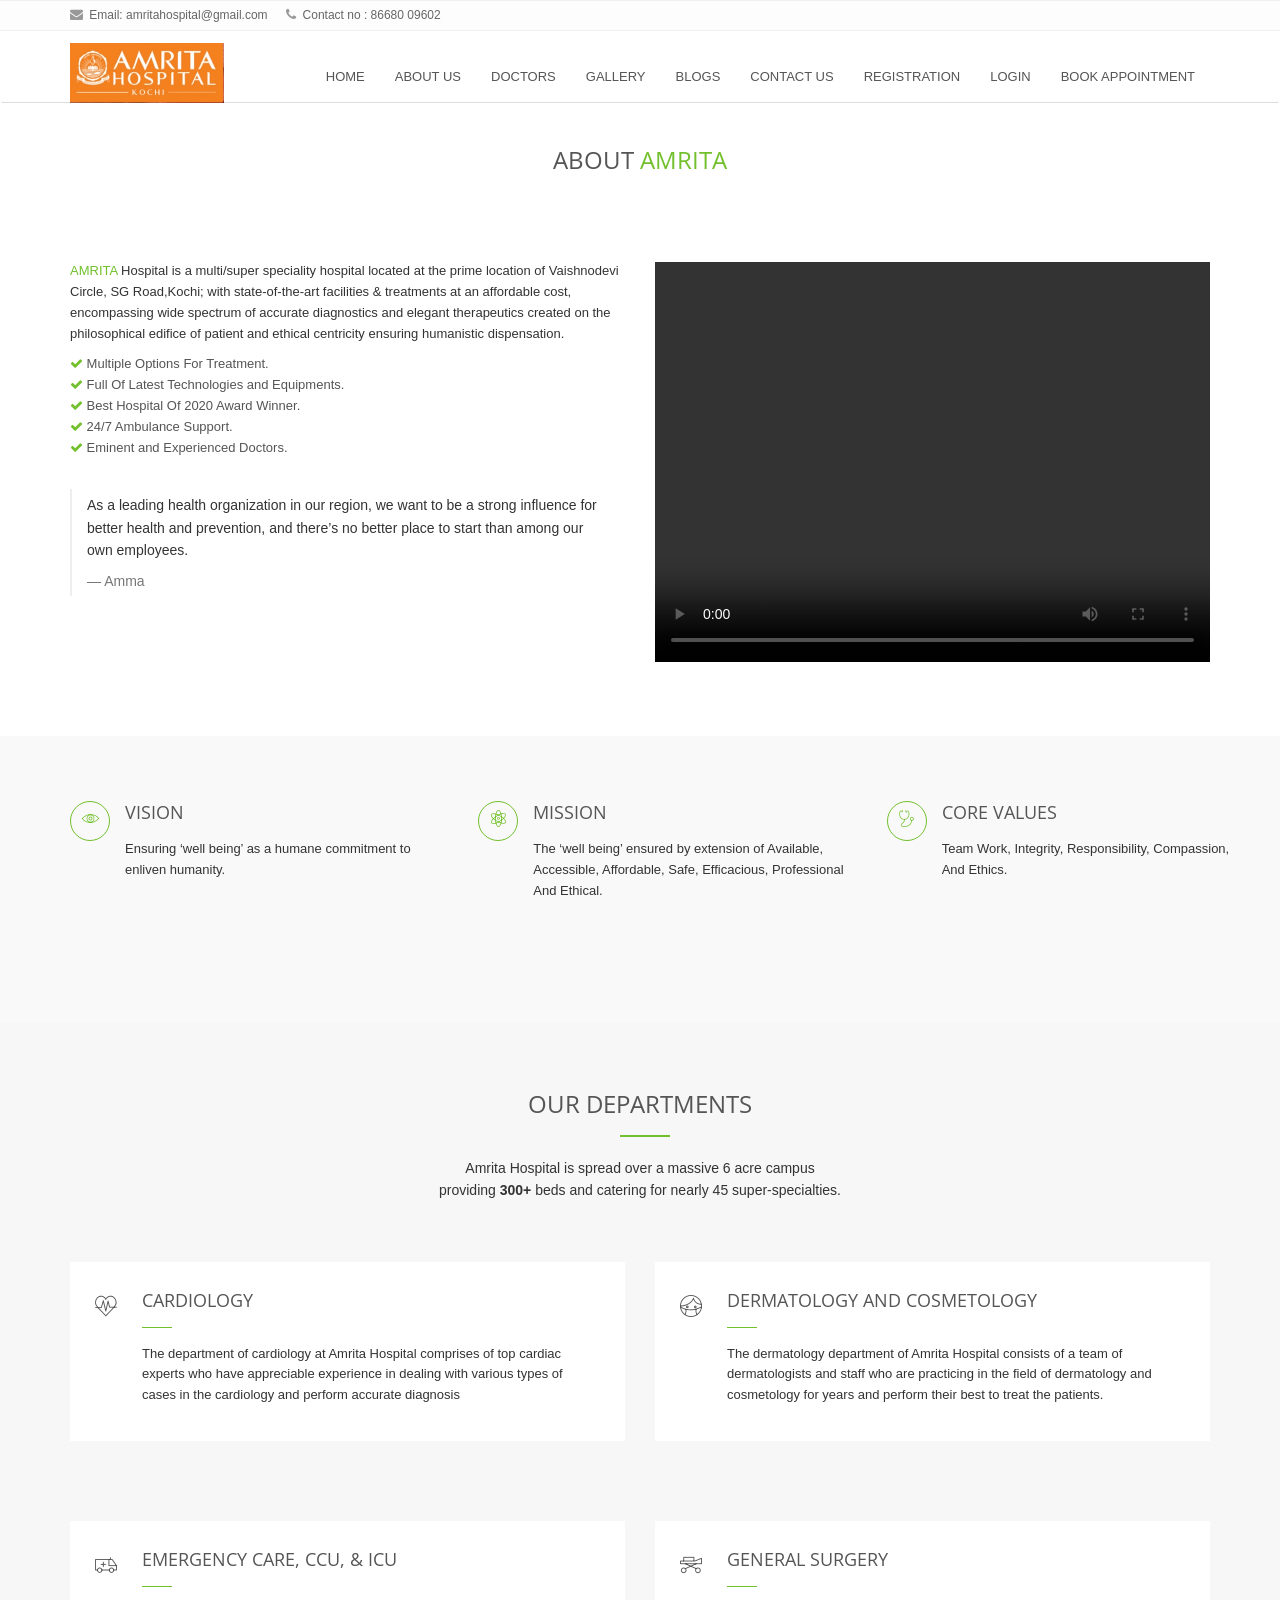
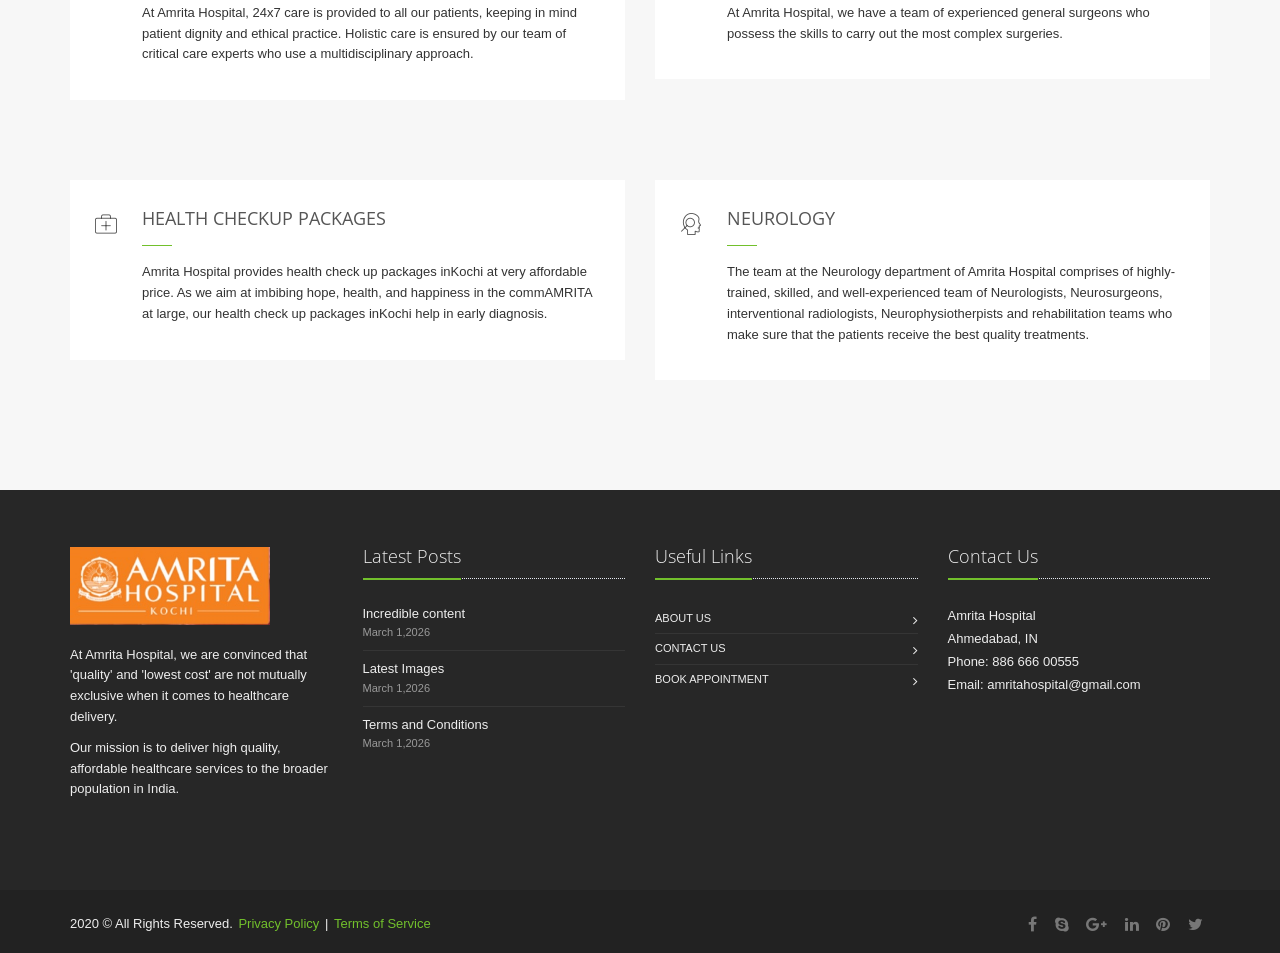
==== commit 032f7b36: "Changed date" ====
--- a/about.html
+++ b/about.html
@@ -328,15 +328,15 @@
 		<ul class="list-unstyled latest-list">
 		<li>
 		<a href="blog.html">Incredible content</a>
-		<small>December 16, 2020</small>
+		<small>March 1,2026</small>
 		</li>
 		<li>
 		<a href="gallery.html">Latest Images</a>
-		<small>December 16, 2020</small>
+		<small>March 1,2026</small>
 		</li>
 		<li>
 		<a href="terms.html">Terms and Conditions</a>
-		<small>December 16, 2020</small>
+		<small>March 1,2026</small>
 		</li>
 		</ul>
 		</div>
--- a/assets/css/style.css
+++ b/assets/css/style.css
@@ -102,4 +102,14 @@
   padding:6px 14px;
   border-radius:20px;
   background:white;
+}
+.navbar-nav .nav-link:hover{
+    color: #555 !important;
+}
+.navbar-toggler{
+    border: none;
+}
+
+.navbar-toggler-icon{
+    filter: invert(0);
 }
--- a/assets/css/custom.css
+++ b/assets/css/custom.css
@@ -764,4 +764,26 @@
 /*Alert box of forms*/
 .successBox{
 	display: none;
-} +} 
+.navbar-toggler {
+    border: none;
+    background: transparent;
+}
+
+.navbar-toggler-icon {
+    background-image: none;
+}
+
+.navbar-toggler::before {
+    content: "☰";
+    font-size: 24px;
+    color: #333;
+}
+.navbar{
+    background-color: white !important;
+    border-bottom: 1px solid #ddd;
+}
+.navbar-nav .nav-link{
+    color: black !important;
+    font-weight: 500;
+}
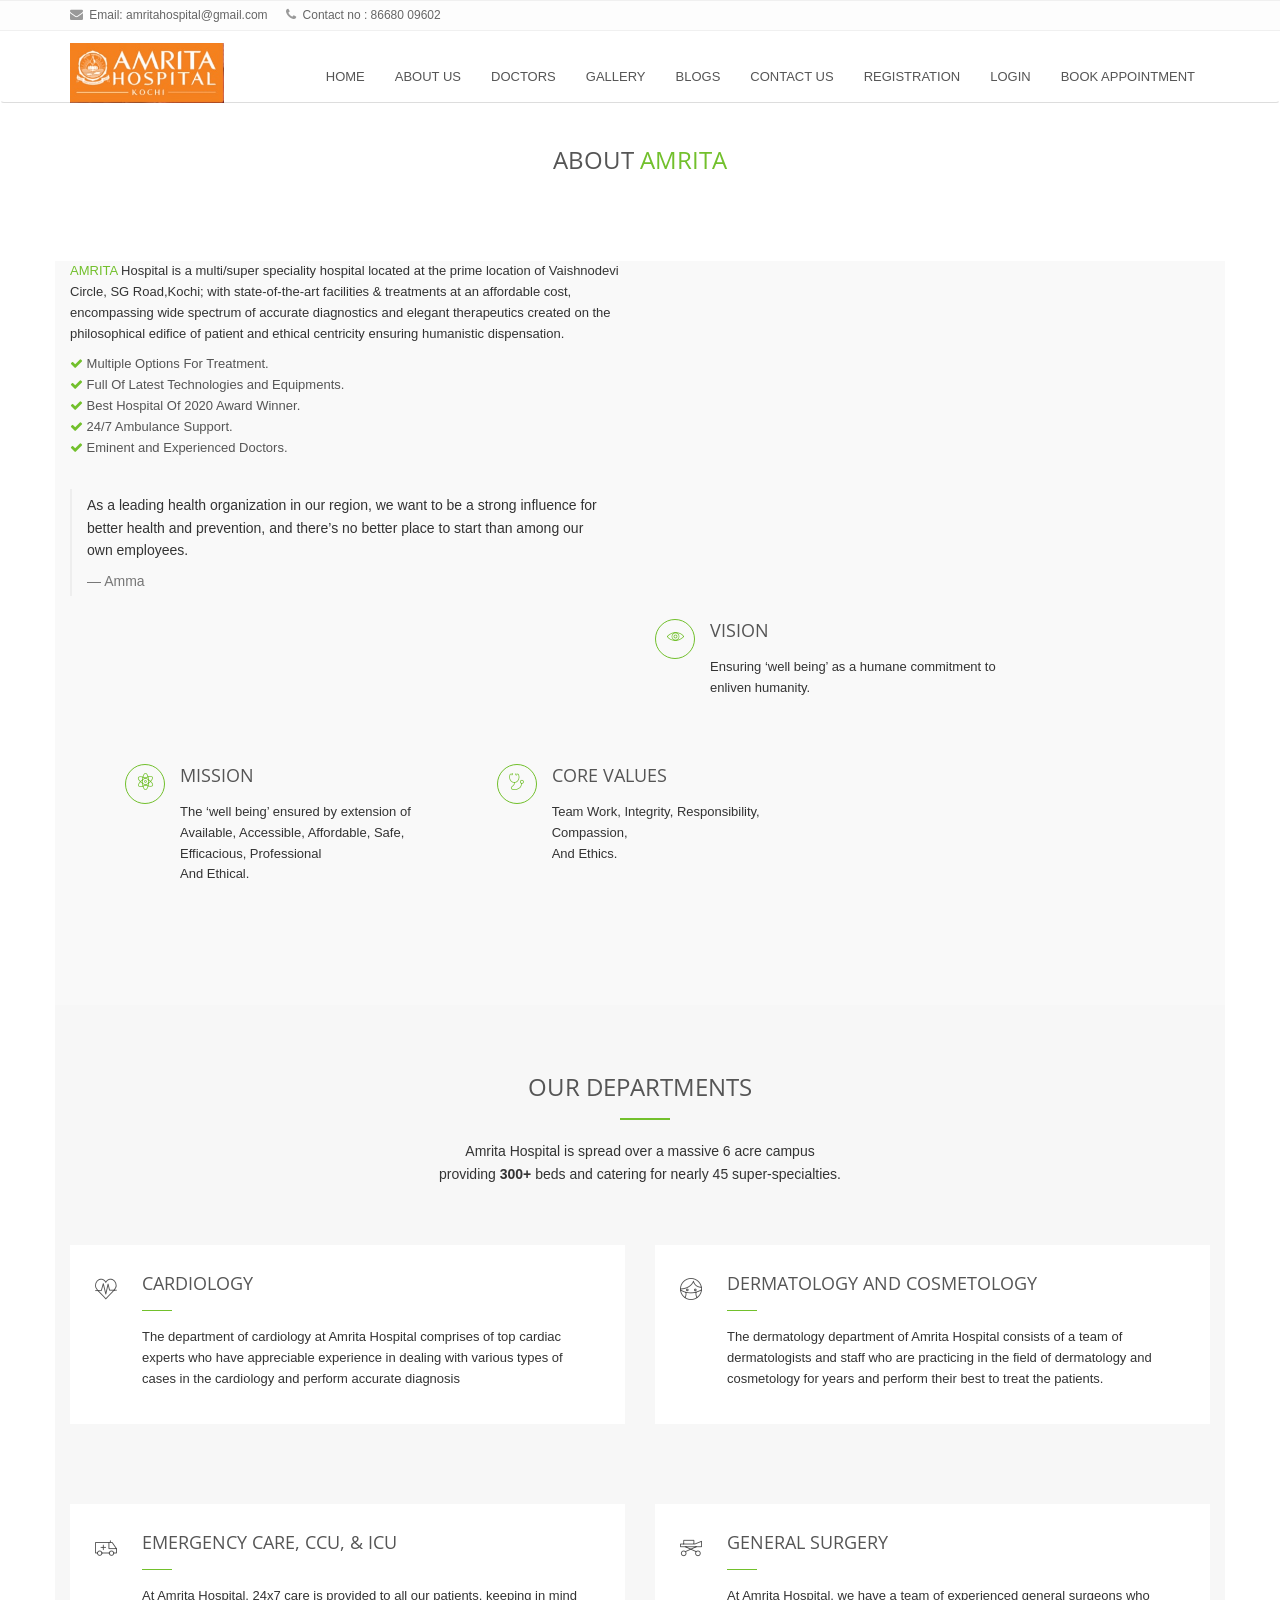
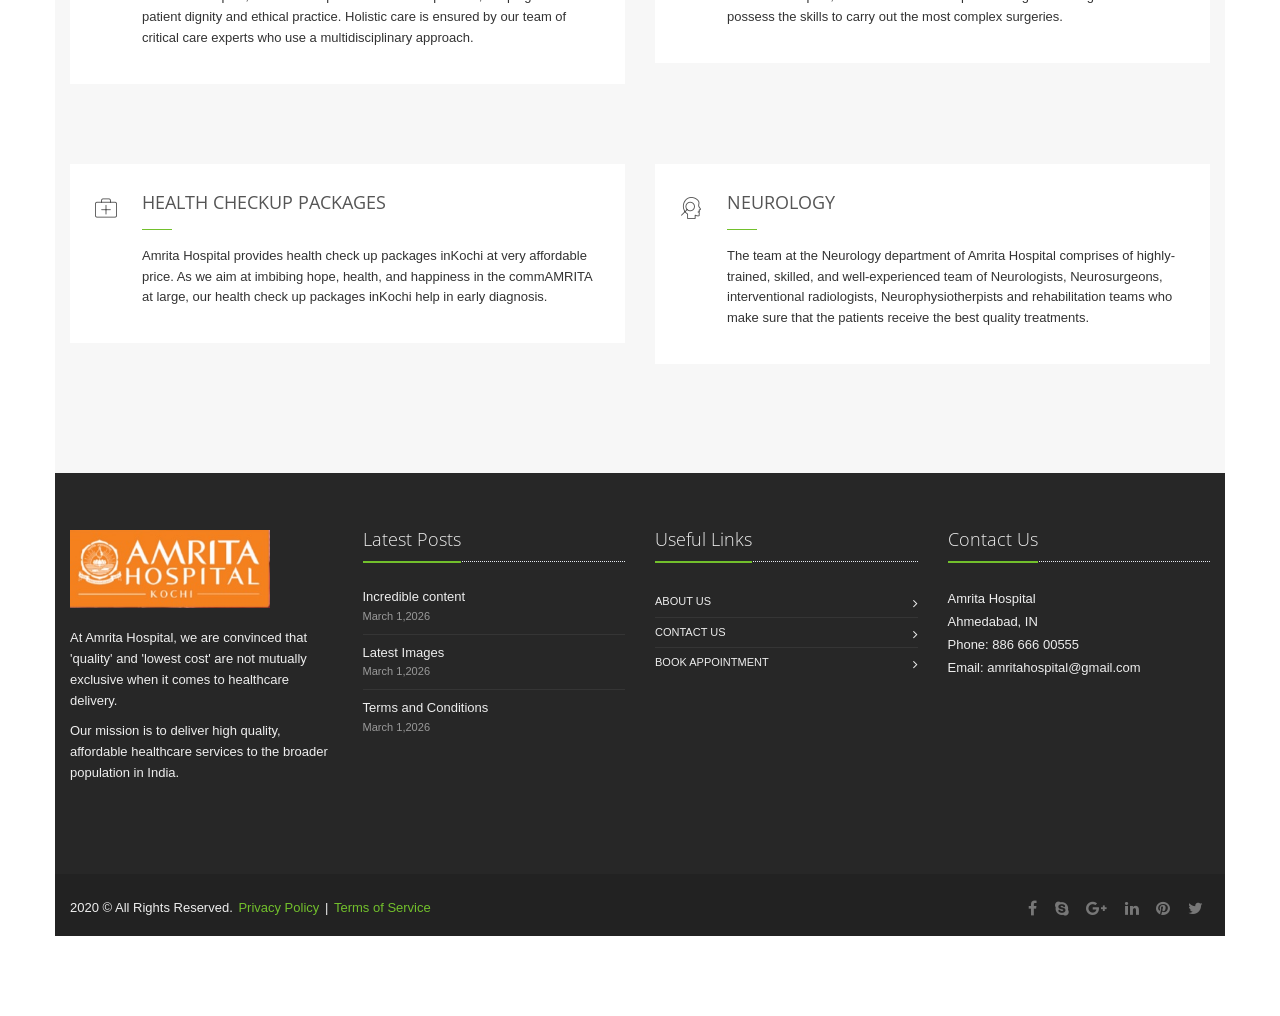
==== commit 246d62c2: "Changed video" ====
--- a/about.html
+++ b/about.html
@@ -191,11 +191,7 @@
 
 			<div class="col-md-6" style="margin-bottom: 40px;">
 			<div class="responsive-video">
-			<video width="100%" height="400" controls>
-  			<source src="assets/video/amrita.mp4" type="video/mp4">
-			</video>			</div>
-			</div><!--/row-->
-			</div>
+			<iframe width="560" height="315" src="https://www.youtube.com/embed/cyMUqgJ9qag?si=LNehQKUj-Oj8QR0R&amp;start=6" title="YouTube video player" frameborder="0" allow="accelerometer; autoplay; clipboard-write; encrypted-media; gyroscope; picture-in-picture; web-share" referrerpolicy="strict-origin-when-cross-origin" allowfullscreen></iframe>			</div>
 			</div>
 			<!-- End About Section 1 -->
 				
--- a/assets/css/header.css
+++ b/assets/css/header.css
@@ -915,4 +915,14 @@
 .navbar-brand img{
     height:60px;
     width:auto;
-}+}
+/* White navbar */
+.navbar{
+    background-color: white !important;
+    border-bottom: 1px solid #ddd;
+}
+
+/* Black menu text */
+.navbar-nav .nav-link{
+    color: black !important;
+}
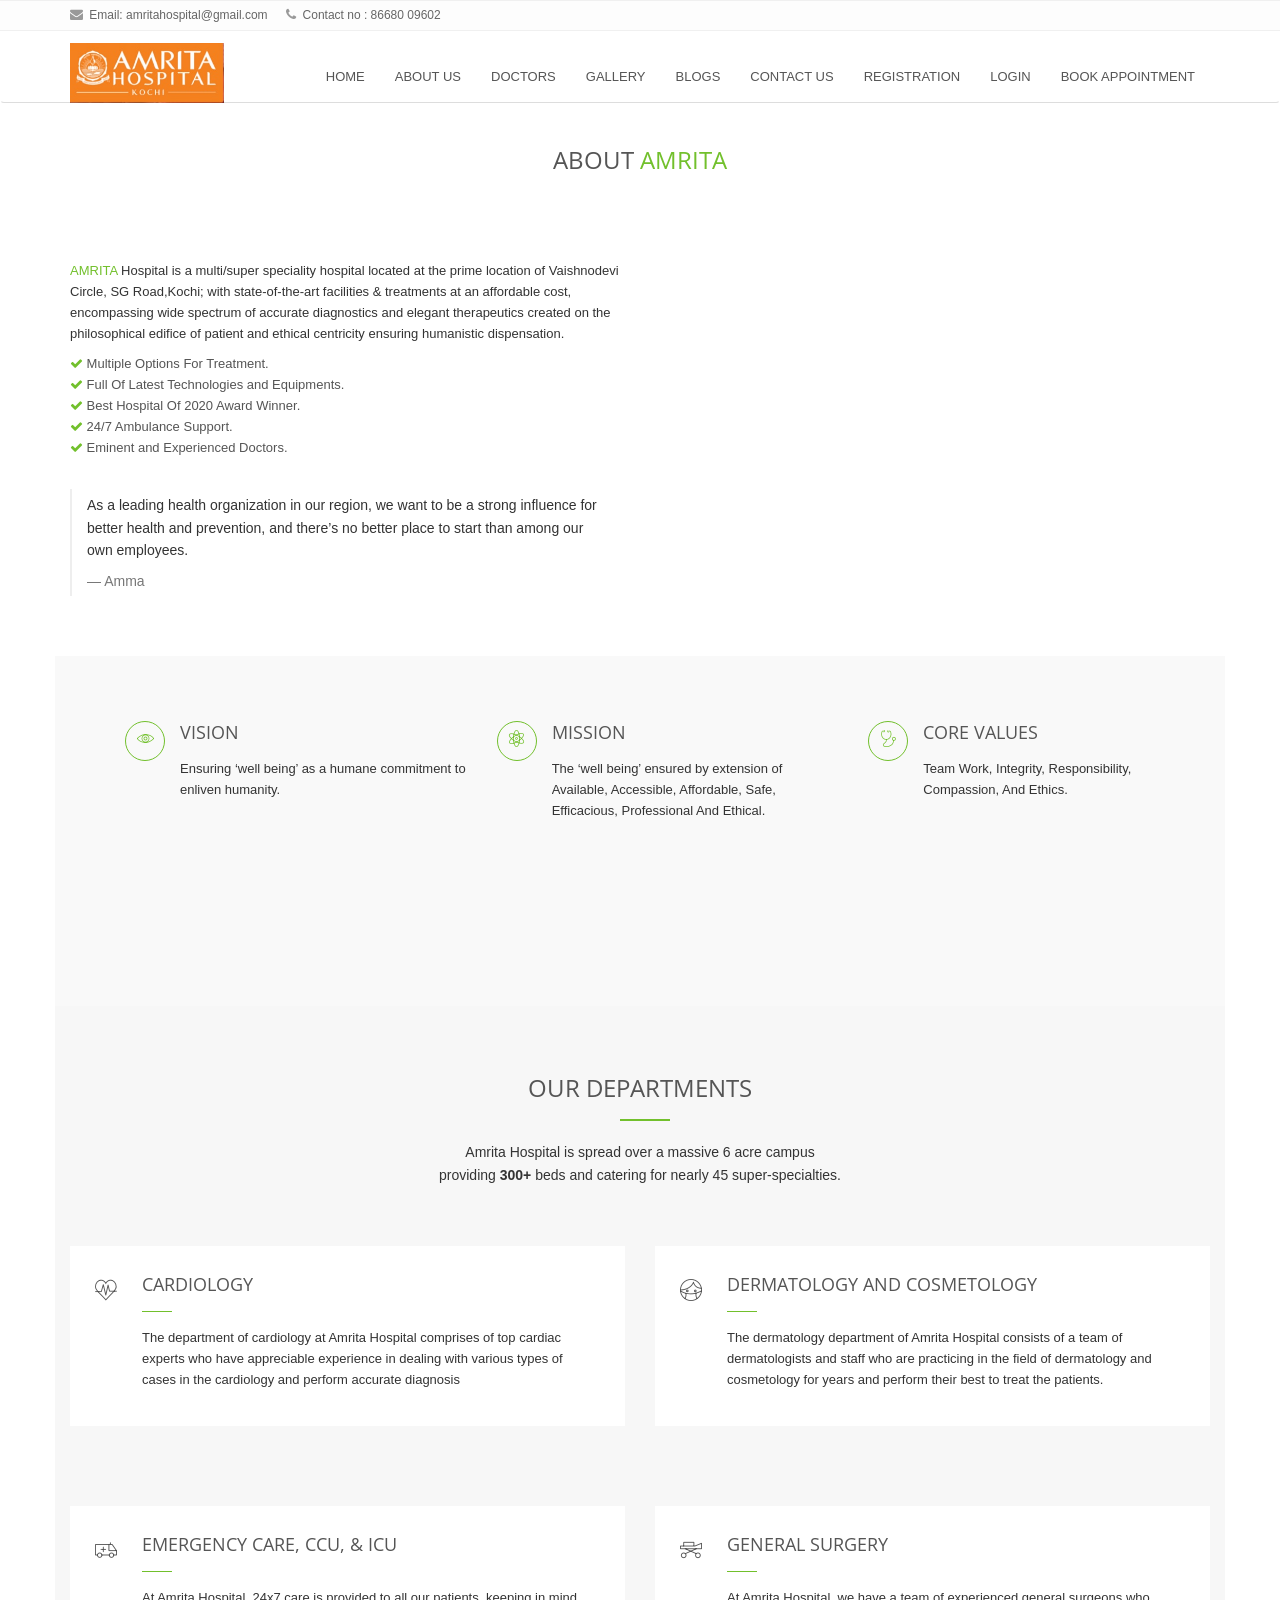
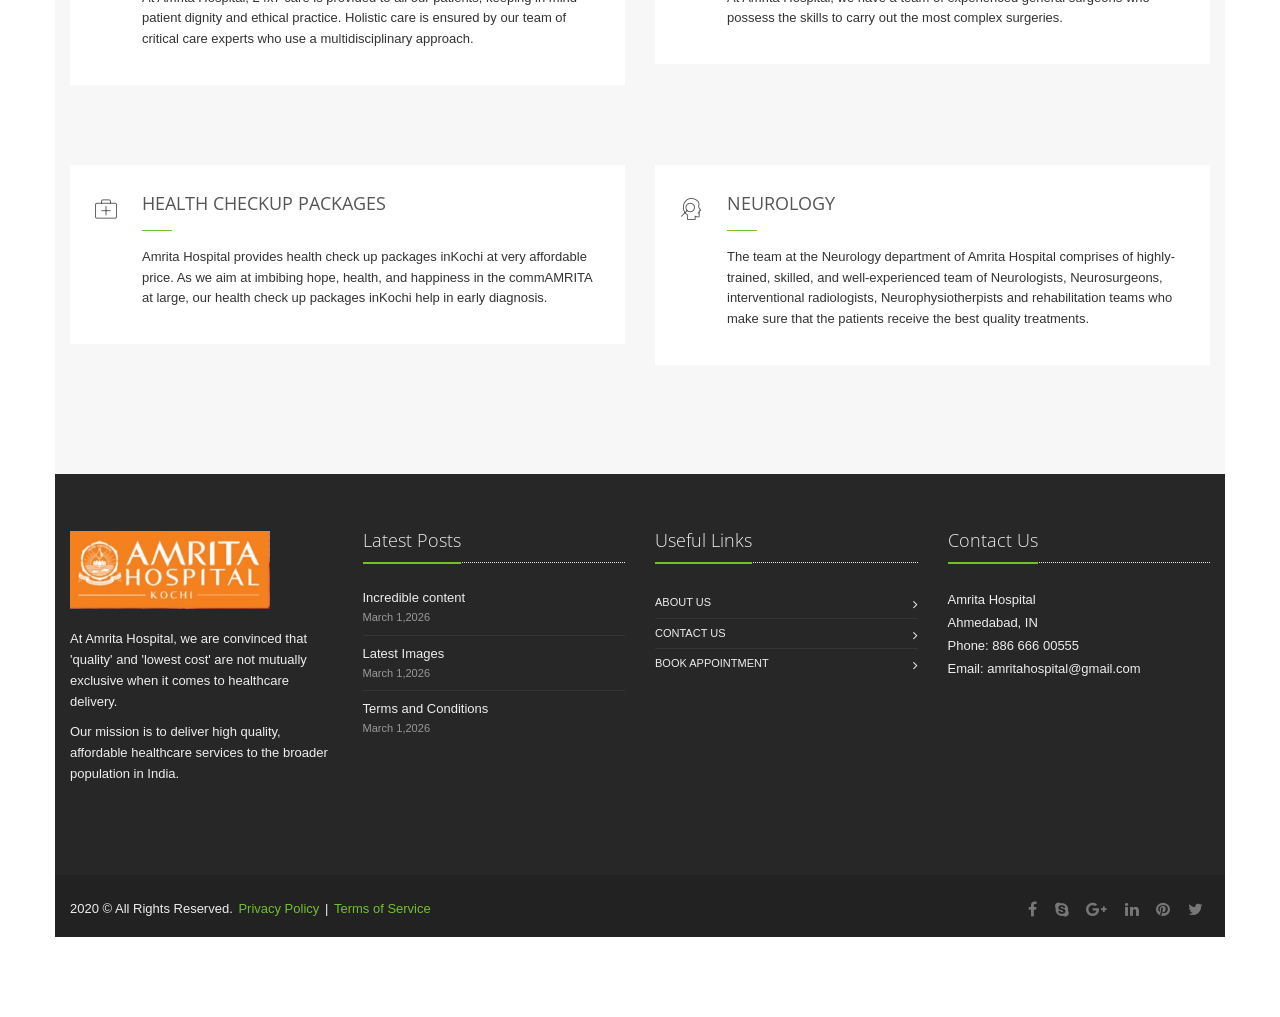
==== commit 09dac48d: "Changed alignment" ====
--- a/about.html
+++ b/about.html
@@ -191,7 +191,7 @@
 
 			<div class="col-md-6" style="margin-bottom: 40px;">
 			<div class="responsive-video">
-			<iframe width="560" height="315" src="https://www.youtube.com/embed/cyMUqgJ9qag?si=LNehQKUj-Oj8QR0R&amp;start=6" title="YouTube video player" frameborder="0" allow="accelerometer; autoplay; clipboard-write; encrypted-media; gyroscope; picture-in-picture; web-share" referrerpolicy="strict-origin-when-cross-origin" allowfullscreen></iframe>			</div>
+		<iframe width="560" height="315" src="https://www.youtube.com/embed/cyMUqgJ9qag?si=LNehQKUj-Oj8QR0R&amp;start=6" title="YouTube video player" frameborder="0" allow="accelerometer; autoplay; clipboard-write; encrypted-media; gyroscope; picture-in-picture; web-share" referrerpolicy="strict-origin-when-cross-origin" allowfullscreen></iframe>			</div>
 			</div>
 			<!-- End About Section 1 -->
 				
@@ -202,21 +202,21 @@
 				<i class="icon-custom rounded-x icon-color-u icon-line icon-medical-054"></i>
 				<div class="service-desc">
 				<h2>Vision</h2>
-				<p>Ensuring ‘well being’ as a humane commitment to <br/>enliven humanity.</p>
+				<p>Ensuring ‘well being’ as a humane commitment to enliven humanity.</p>
 				</div>
 				</div>
 				<div class="col-md-4" style="margin-bottom: 50px;">
 				<i class="icon-custom rounded-x icon-color-u icon-line icon-medical-038"></i>
 				<div class="service-desc">
 				<h2>Mission</h2>
-				<p>The ‘well being’ ensured by extension of Available, Accessible, Affordable, Safe, Efficacious, Professional<br/>And Ethical.</p>
+				<p>The ‘well being’ ensured by extension of Available, Accessible, Affordable, Safe, Efficacious, Professional And Ethical.</p>
 				</div>
 				</div>
 				<div class="col-md-4">
 				<i class="icon-custom rounded-x icon-color-u icon-line icon-medical-004"></i>
 				<div class="service-desc">
 				<h2>Core Values</h2>
-				<p>Team Work, Integrity, Responsibility, Compassion,<br/> And Ethics.</p>
+				<p>Team Work, Integrity, Responsibility, Compassion, And Ethics.</p>
 				</div>
 				</div>
 				</div><!--/end row-->
--- a/assets/css/custom.css
+++ b/assets/css/custom.css
@@ -786,4 +786,11 @@
 .navbar-nav .nav-link{
     color: black !important;
     font-weight: 500;
+}
+.service-block-v6 .col-md-4{
+    min-height: 180px;
+}
+.aboutSection{
+    clear: both;
+    margin-top: 40px;
 }
